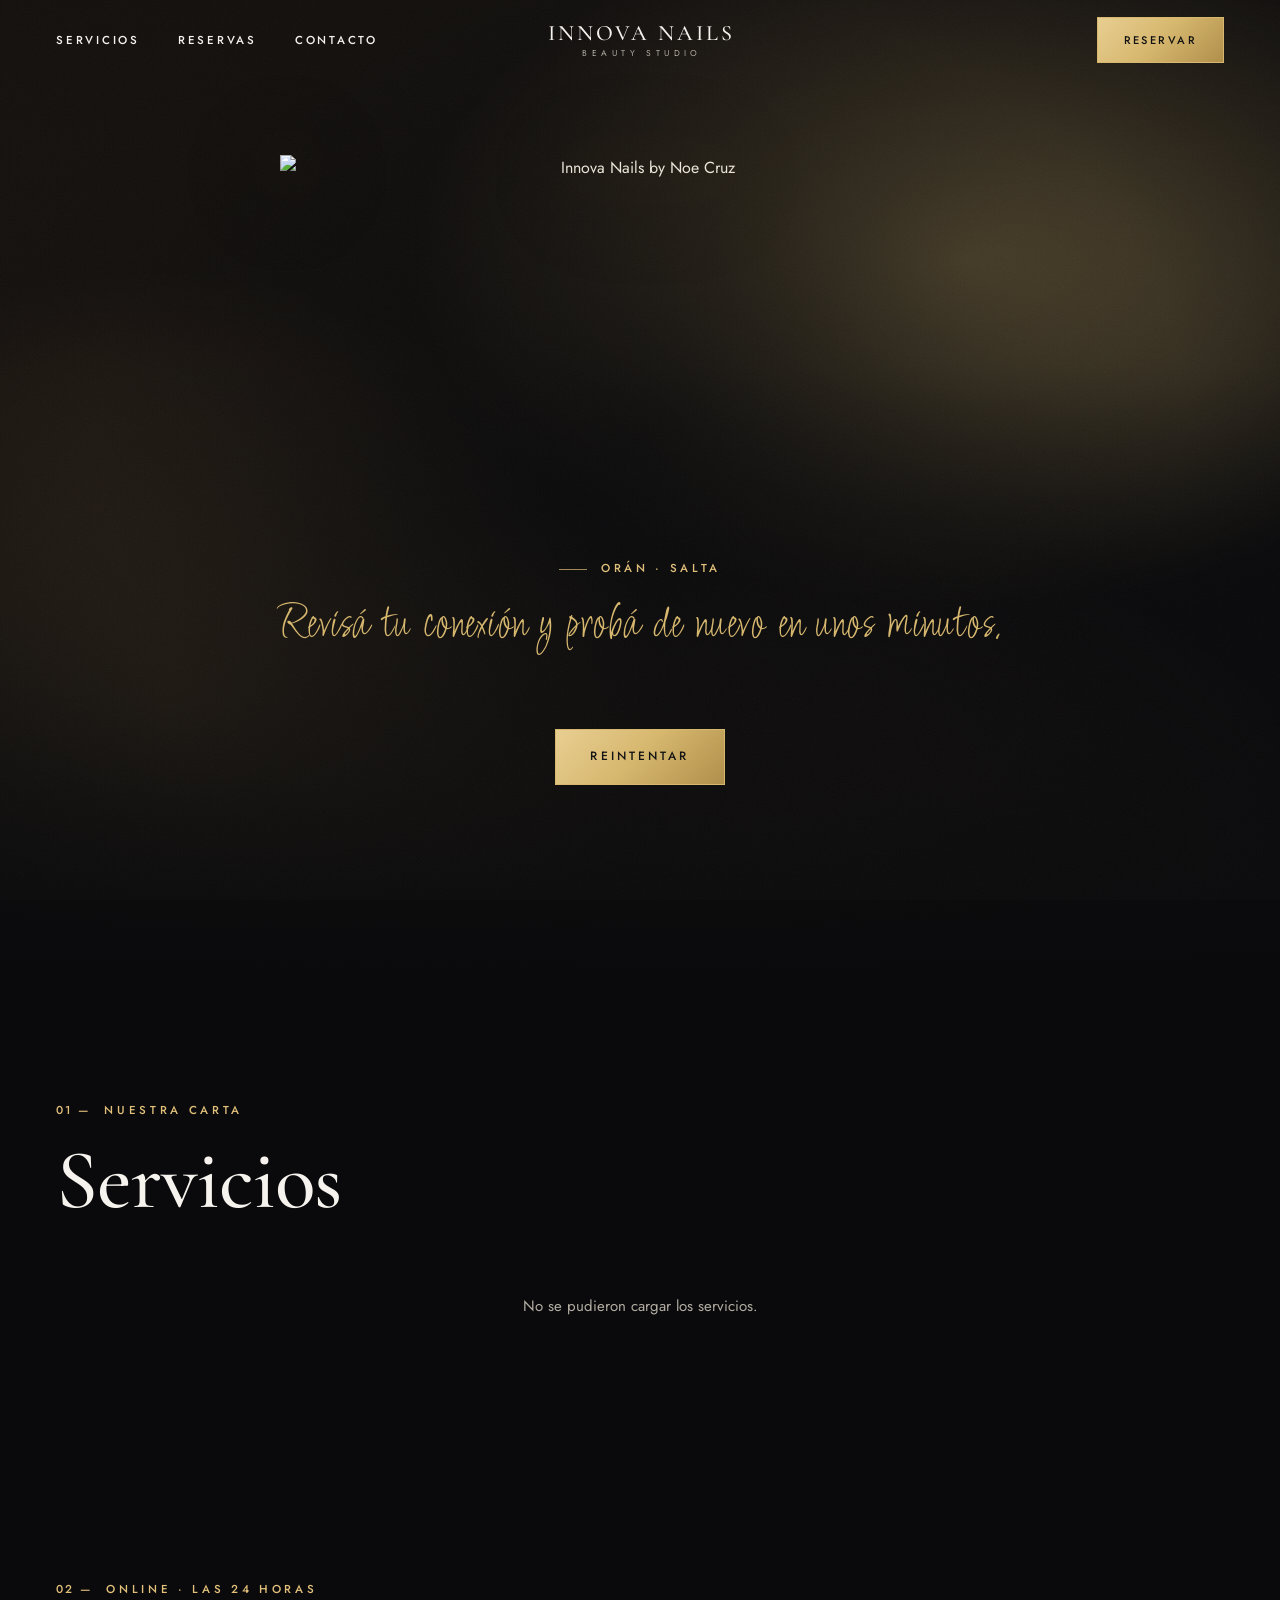
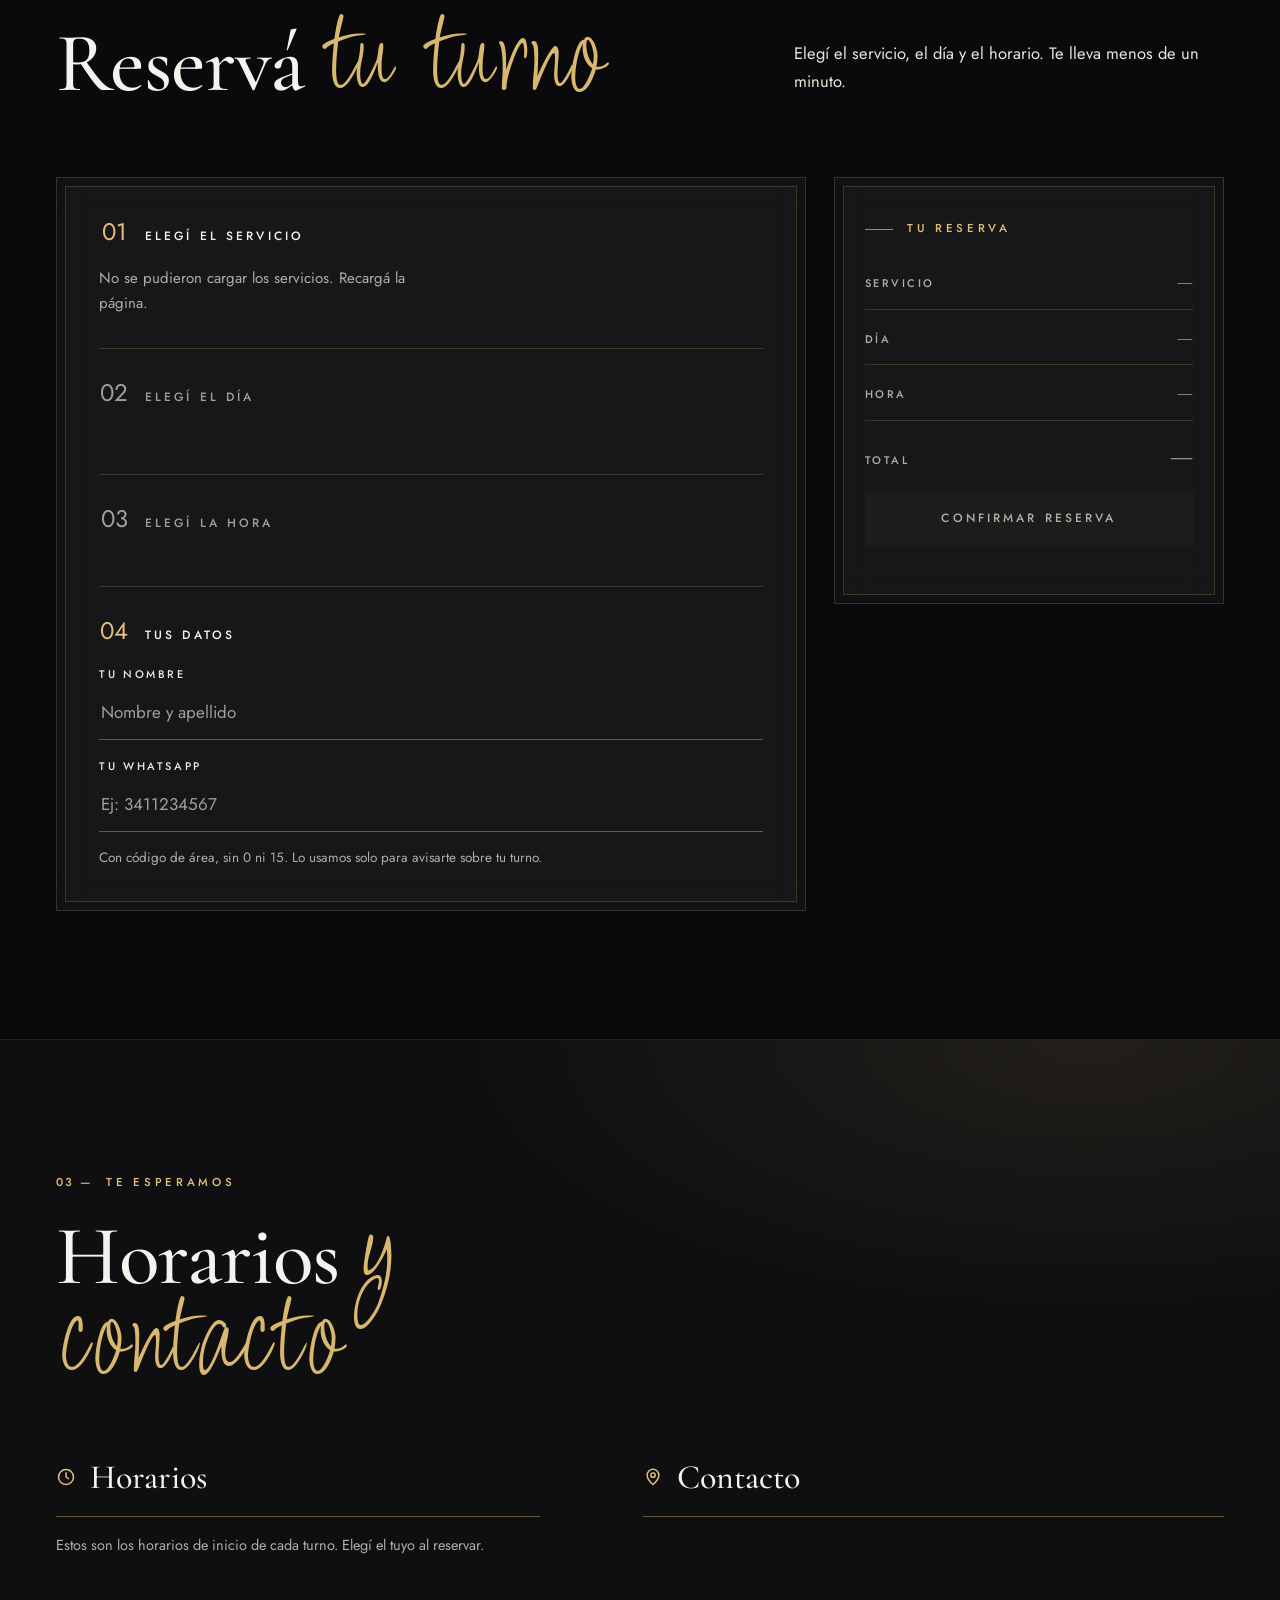
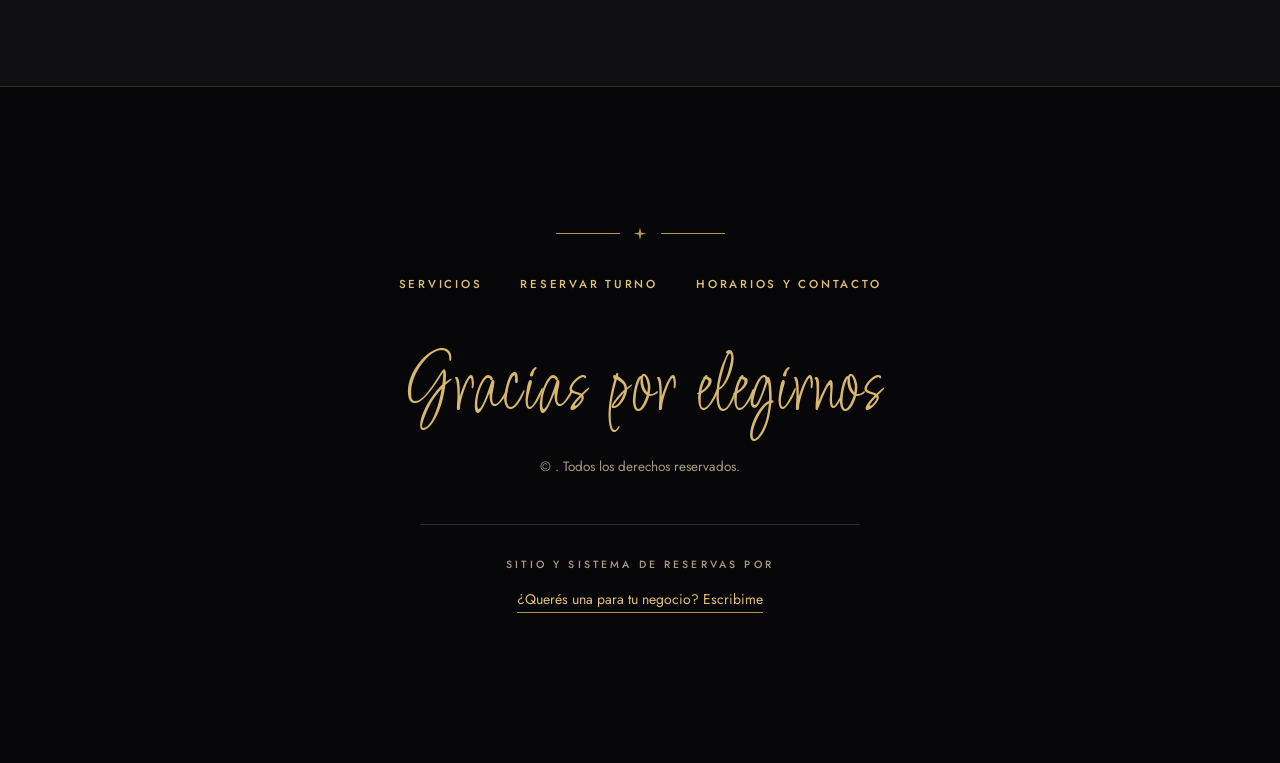
==== index.html @ cd013cbc "Sitio de Innova Nails" ====
<!DOCTYPE html>
<html lang="es">
<head>
  <meta charset="UTF-8">
  <meta name="viewport" content="width=device-width, initial-scale=1, viewport-fit=cover">
  <meta name="theme-color" content="#0a0a0c">
  <title>Innova Nails | Reservá tu turno online</title>
  <meta name="description" content="Reservá tu turno online en Innova Nails, Orán, Salta: esmaltado semipermanente, capping gel y soft gel. Elegí servicio, día y horario en segundos.">
  <link rel="canonical" href="https://innovanails.github.io/">

  <!-- Vista previa cuando se comparte el link (WhatsApp, Instagram, Facebook).
       Si algún día cambia la dirección de la página, cambiala también acá. -->
  <meta property="og:type" content="website">
  <meta property="og:locale" content="es_AR">
  <meta property="og:site_name" content="Innova Nails">
  <meta property="og:url" content="https://innovanails.github.io/">
  <meta property="og:title" content="Innova Nails | Reservá tu turno online">
  <meta property="og:description" content="Elegí el servicio, el día y el horario en segundos.">
  <meta property="og:image" content="https://innovanails.github.io/assets/images/brand/nena-og.jpg">
  <meta property="og:image:width" content="1200">
  <meta property="og:image:height" content="630">
  <meta property="og:image:alt" content="Innova Nails by NoeCruz">
  <meta name="twitter:card" content="summary_large_image">

  <link rel="icon" type="image/png" href="assets/images/brand/nena-icono.png">
  <link rel="apple-touch-icon" href="assets/images/brand/nena-icono.png">
  <!-- Para poder instalar la página como app en el celular (manifest.webmanifest + sw.js) -->
  <link rel="manifest" href="manifest.webmanifest">
  <meta name="mobile-web-app-capable" content="yes">
  <meta name="apple-mobile-web-app-capable" content="yes">
  <meta name="apple-mobile-web-app-title" content="Innova Nails">
  <meta name="apple-mobile-web-app-status-bar-style" content="default">
  <link rel="preconnect" href="https://fonts.googleapis.com">
  <link rel="preconnect" href="https://fonts.gstatic.com" crossorigin>
  <!-- Si cambiás de base de datos, cambiá también esta dirección (es la misma que SUPABASE_URL) -->
  <link rel="preconnect" href="https://kpmqesvijwgfthixetcx.supabase.co" crossorigin>
  <link href="https://fonts.googleapis.com/css2?family=Cormorant+Garamond:ital,wght@0,400;0,500;0,600;1,400;1,500&family=Jost:wght@400;500;600&family=Licorice&display=swap" rel="stylesheet">

  <style>
    /* ============ COLORES Y TIPOGRAFÍAS (cambiá acá para otro cliente) ============ */
    :root {
      --marfil: #0a0a0c;      /* fondo principal: beige arena */
      --lino: #111111;        /* bandas alternas: beige más profundo */
      --arena: #1c1c1c;       /* bloques, mapa y esqueletos de carga */
      --camel: #d8b86e;       /* detalles sobre fondo oscuro */
      --oro-fino: #b8944f;    /* líneas y adornos (no se usa para texto) */
      --bronce: #e2c07a;      /* texto de acento (pasa contraste AA) */
      --cafe: #ece6da;        /* texto de lectura */
      --suave: #b3ada3;       /* texto secundario */
      --apagado: #a39e96;     /* textos vacíos y marcadores de posición */
      --tinta: #f6f3ee;       /* negro cálido: títulos y botones */
      --papel: #121212;       /* tarjetas */
      --luz: rgba(216, 184, 110, .05);  /* halo de luz detrás de la foto de portada */
      --linea: rgba(216, 184, 110, .20);
      --linea-2: rgba(216, 184, 110, .42);
      --ok: #7fcf95;
      --rojo: #f08a7c;
      --naranja: #e8b25c;
      --display: 'Cormorant Garamond', 'Garamond', 'Times New Roman', Georgia, serif;
      --sans: 'Jost', 'Helvetica Neue', system-ui, -apple-system, 'Segoe UI', Roboto, Arial, sans-serif;
      --script: 'Licorice', 'Segoe Script', 'Brush Script MT', cursive;
      --nav: 64px;
      --lado: clamp(20px, 5vw, 56px);
      --suave-e: cubic-bezier(.2, .7, .2, 1);
    }
    @media (min-width: 960px) { :root { --nav: 80px; } }

    /* ============ BASE ============ */
    * { box-sizing: border-box; }
    [hidden] { display: none !important; }
    html { scroll-behavior: smooth; scroll-padding-top: calc(var(--nav) + 12px); -webkit-text-size-adjust: 100%; color-scheme: dark; }
    body {
      margin: 0; font-family: var(--sans); font-size: 16px; line-height: 1.65; font-weight: 400;
      background: var(--marfil); color: var(--cafe); -webkit-font-smoothing: antialiased; overflow-x: hidden;
      font-variant-numeric: lining-nums; counter-reset: sec;
    }
    body.sin-scroll { overflow: hidden; }
    /* Grano de papel, apenas visible */
    body::after {
      content: ""; position: fixed; inset: 0; pointer-events: none; z-index: 200; opacity: .035;
      background-image: url("data:image/svg+xml,%3Csvg xmlns='http://www.w3.org/2000/svg' width='180' height='180'%3E%3Cfilter id='n'%3E%3CfeTurbulence type='fractalNoise' baseFrequency='.85' numOctaves='3' stitchTiles='stitch'/%3E%3CfeColorMatrix type='saturate' values='0'/%3E%3C/filter%3E%3Crect width='100%25' height='100%25' filter='url(%23n)'/%3E%3C/svg%3E");
    }
    ::selection { background: var(--tinta); color: var(--marfil); }
    img { max-width: 100%; }
    h1, h2, h3 { margin: 0; font-family: var(--display); font-weight: 400; line-height: 1.1; color: var(--tinta); }
    a { color: inherit; }
    button { font-family: inherit; font-variant-numeric: inherit; }
    svg { flex-shrink: 0; }
    [data-icono] { display: inline-grid; place-items: center; }
    [data-icono] svg { display: block; }
    .wrap { width: 100%; max-width: 1280px; margin: 0 auto; padding: 0 var(--lado); }
    .angosto { max-width: 800px; }

    .saltar { position: absolute; left: -9999px; top: 12px; z-index: 300; background: var(--tinta); color: var(--marfil); padding: 12px 18px; font-weight: 500; text-decoration: none; letter-spacing: .08em; }
    .saltar:focus { left: 12px; }
    :focus-visible { outline: 2px solid var(--tinta); outline-offset: 3px; }

    .eyebrow {
      display: inline-flex; align-items: center; gap: 14px; font: 500 11.5px/1.2 var(--sans);
      letter-spacing: .32em; text-transform: uppercase; color: var(--bronce);
    }
    .eyebrow::before { content: ""; width: 28px; height: 1px; background: currentColor; opacity: .7; }
    /* Los títulos de sección se numeran solos (01, 02, 03...) según las secciones que se ven */
    .titulo-seccion .eyebrow::before {
      content: counter(sec, decimal-leading-zero) " —"; counter-increment: sec;
      width: auto; height: auto; background: none; opacity: 1; letter-spacing: .2em;
    }

    /* ============ BOTONES ============ */
    .btn {
      --alto: 56px;
      position: relative; display: inline-flex; align-items: center; justify-content: center; gap: 12px;
      min-height: var(--alto); padding: 0 34px; border: 1px solid var(--tinta); border-radius: 0;
      background: var(--tinta); color: var(--marfil);
      font: 500 12px/1.3 var(--sans); letter-spacing: .26em; text-transform: uppercase; text-decoration: none; cursor: pointer; text-align: center;
      transition: background .4s var(--suave-e), color .4s var(--suave-e), border-color .4s var(--suave-e);
      -webkit-tap-highlight-color: transparent;
    }
    .btn svg { width: 17px; height: 17px; }
    .btn:hover { background: transparent; color: var(--tinta); }
    .btn-borde { background: transparent; color: var(--tinta); border-color: var(--linea-2); }
    .btn-borde:hover { background: var(--tinta); color: var(--marfil); border-color: var(--tinta); }
    .btn-peligro { background: transparent; color: var(--rojo); border-color: rgba(143, 58, 48, .45); }
    .btn-peligro:hover { background: rgba(143, 58, 48, .08); color: var(--rojo); border-color: var(--rojo); }
    .btn-bloque { width: 100%; }
    .btn:disabled { background: var(--arena); color: var(--suave); border-color: var(--arena); cursor: not-allowed; }
    .link-oro {
      position: relative; background: none; border: 0; padding: 8px 0; cursor: pointer; color: var(--tinta);
      font: 500 11.5px var(--sans); letter-spacing: .22em; text-transform: uppercase;
      display: inline-flex; align-items: center; gap: 10px; text-decoration: none; transition: gap .35s var(--suave-e), color .3s;
    }
    .link-oro::after { content: ""; position: absolute; left: 0; right: 0; bottom: 3px; height: 1px; background: currentColor; opacity: .55; transition: opacity .3s; }
    .link-oro svg { width: 15px; height: 15px; }
    .link-oro:hover { gap: 15px; color: var(--bronce); }
    .link-oro:hover::after { opacity: 1; }

    .spinner { width: 17px; height: 17px; border-radius: 50%; border: 1.5px solid currentColor; border-right-color: transparent; animation: girar .8s linear infinite; display: inline-block; flex-shrink: 0; }
    @keyframes girar { to { transform: rotate(360deg); } }

    /* Esqueletos de carga */
    .esq { display: block; background: linear-gradient(90deg, var(--lino) 25%, var(--arena) 50%, var(--lino) 75%); background-size: 200% 100%; animation: brillo 1.6s linear infinite; }
    @keyframes brillo { to { background-position: -200% 0; } }
    .esq-titulo { height: .8em; width: 78%; max-width: 520px; }
    .esq-linea { height: 14px; width: 92%; max-width: 440px; margin: 0 auto 10px; }
    .esq-linea.corta { width: 60%; }
    .esq-fila { height: 74px; margin: 16px 0; }

    /* Aparición suave al bajar */
    .revelar { opacity: 0; transform: translateY(22px); transition: opacity 1.1s var(--suave-e), transform 1.1s var(--suave-e); }
    .revelar.visible { opacity: 1; transform: none; }

    /* Adorno: línea · estrella · línea (como en el cartel) */
    .orn { display: flex; align-items: center; gap: 14px; color: var(--oro-fino); }
    .orn i { display: block; height: 1px; width: 64px; background: currentColor; }
    .orn b, .est { display: block; background: currentColor; clip-path: polygon(50% 0, 59% 41%, 100% 50%, 59% 59%, 50% 100%, 41% 59%, 0 50%, 41% 41%); }
    .orn b { width: 13px; height: 13px; }

    /* ============ BARRA SUPERIOR ============ */
    .nav { position: fixed; top: 0; left: 0; right: 0; z-index: 50; background: transparent; border-bottom: 1px solid transparent; transition: border-color .4s, background .4s; }
    .nav.solida, body.sin-scroll .nav { background: rgba(234, 223, 204, .9); -webkit-backdrop-filter: blur(14px) saturate(120%); backdrop-filter: blur(14px) saturate(120%); }
    .nav.solida { border-bottom-color: var(--linea); }
    .nav-in { height: var(--nav); display: grid; grid-template-columns: 1fr auto 1fr; align-items: center; gap: 12px; padding-top: env(safe-area-inset-top); }
    .nav-izq { display: flex; align-items: center; min-width: 0; }
    .nav-der { display: flex; justify-content: flex-end; }
    .marca { display: grid; justify-items: center; gap: 5px; text-decoration: none; text-align: center; min-width: 0; color: var(--tinta); }
    .marca-nombre { font: 400 16px/1 var(--display); letter-spacing: .14em; text-transform: uppercase; white-space: nowrap; padding-left: .14em; }
    .marca-sub { font: 400 7.5px/1 var(--sans); letter-spacing: .52em; text-transform: uppercase; padding-left: .52em; color: var(--suave); white-space: nowrap; }
    .nav-links { display: none; gap: 38px; }
    .nav-links a {
      position: relative; padding: 10px 0; text-decoration: none; color: var(--tinta);
      font: 500 11.5px var(--sans); letter-spacing: .24em; text-transform: uppercase;
    }
    .nav-links a::after { content: ""; position: absolute; left: 0; right: 0; bottom: 4px; height: 1px; background: currentColor; transform: scaleX(0); transform-origin: left; transition: transform .45s var(--suave-e); }
    .nav-links a:hover::after { transform: scaleX(1); }
    .nav .btn { --alto: 40px; padding: 0 18px; font-size: 10.5px; letter-spacing: .22em; }
    .menu-btn { display: inline-flex; align-items: center; gap: 12px; background: none; border: 0; padding: 12px 0; cursor: pointer; color: var(--tinta); font: 500 11px var(--sans); letter-spacing: .24em; text-transform: uppercase; -webkit-tap-highlight-color: transparent; }
    .menu-ico { display: grid; gap: 6px; width: 22px; }
    .menu-ico i { display: block; height: 1px; background: currentColor; transition: transform .4s var(--suave-e); }
    .menu-btn[aria-expanded="true"] .menu-ico i:first-child { transform: translateY(3.5px) rotate(45deg); }
    .menu-btn[aria-expanded="true"] .menu-ico i:last-child { transform: translateY(-3.5px) rotate(-45deg); }
    @media (min-width: 960px) {
      .marca-nombre { font-size: 22px; }
      .marca-sub { font-size: 8.5px; }
      .nav .btn { --alto: 46px; padding: 0 26px; font-size: 11px; }
    }
    /* Los 4 enlaces solo entran al lado del logo desde 1200 px; antes se muestra el botón "Menú" */
    @media (min-width: 1200px) {
      .nav-links { display: flex; }
      .menu-btn { display: none; }
    }
    @media (max-width: 400px) {
      .menu-txt { display: none; }
      .marca-nombre { font-size: 15px; letter-spacing: .12em; }
      .nav .btn { padding: 0 14px; }
    }

    /* Menú a pantalla completa (celular) */
    .menu-movil {
      position: fixed; top: var(--nav); left: 0; right: 0; bottom: 0; z-index: 49; background: var(--marfil);
      padding: 20px var(--lado) 36px; display: flex; flex-direction: column; justify-content: space-between; overflow: auto;
      animation: aparecer .35s ease; border-top: 1px solid var(--linea);
    }
    .menu-movil nav { display: grid; }
    .menu-movil nav a { font: 400 clamp(34px, 10vw, 46px)/1 var(--display); padding: 24px 0; border-bottom: 1px solid var(--linea); text-decoration: none; color: var(--tinta); }
    .menu-pie { display: grid; gap: 10px; margin-top: 32px; }
    .menu-pie .btn { width: 100%; }
    .menu-dir { text-align: center; font: 500 11px var(--sans); letter-spacing: .22em; text-transform: uppercase; color: var(--suave); }

    /* ============ PORTADA ============ */
    .hero { position: relative; padding: calc(var(--nav) + 40px) 0 clamp(56px, 8vw, 96px); overflow: hidden; }
    /* Luz suave de estudio detrás del cartel: como si la pared estuviera iluminada */
    .hero::before { content: ""; position: absolute; inset: 0; pointer-events: none; z-index: 0;
      background: radial-gradient(ellipse 58% 70% at 72% 48%, var(--luz), rgba(255, 249, 235, 0) 72%); }
    @media (max-width: 959px) { .hero::before { background: radial-gradient(ellipse 90% 40% at 50% 58%, var(--luz), rgba(255, 249, 235, 0) 75%); } }
    .hero-grid { position: relative; z-index: 1; display: grid; grid-template-columns: minmax(0, 1fr); justify-items: center; }
    .hero-cab, .hero-cola { display: flex; flex-direction: column; align-items: center; text-align: center; width: 100%; }
    .hero .eyebrow { margin-bottom: 4px; }
    .hero h1 {
      font: 400 clamp(52px, 15.5vw, 92px)/.98 var(--display); text-transform: uppercase; letter-spacing: .02em;
      margin: 24px 0 0; text-wrap: balance;
    }
    .hero-sub { font: 400 12px/1 var(--sans); letter-spacing: .62em; text-transform: uppercase; margin-top: 22px; padding-left: .62em; color: var(--cafe); }
    .hero .orn { margin: 26px 0 0; }
    .hero-frase { font: italic 400 clamp(19px, 5vw, 24px)/1.5 var(--display); color: var(--cafe); max-width: 29em; margin: 0 0 30px; text-wrap: pretty; }
    .hero-frase .esq { margin-left: auto; margin-right: auto; }
    .estado {
      display: block; margin: 0 0 30px; text-wrap: balance;
      font: 500 11.5px/1.7 var(--sans); letter-spacing: .18em; text-transform: uppercase; color: var(--cafe);
    }
    .estado .punto { display: inline-block; vertical-align: .1em; width: 7px; height: 7px; margin-right: 12px; border-radius: 50%; background: var(--ok); animation: latido 2.4s infinite; }
    .estado.cerrado .punto { background: var(--rojo); animation: none; }
    @keyframes latido { 0% { box-shadow: 0 0 0 0 rgba(47, 93, 61, .5); } 70% { box-shadow: 0 0 0 9px rgba(47, 93, 61, 0); } 100% { box-shadow: 0 0 0 0 rgba(47, 93, 61, 0); } }
    .hero-ctas { display: flex; flex-wrap: wrap; justify-content: center; gap: 14px; }
    /* Mientras se calcula "Abierto ahora" y el próximo turno, el lugar queda reservado (así la portada no se mueve al aparecer) */
    .espera { visibility: hidden; }
    .estado:not(.espera), .proximo:not(.espera) { animation: subirSuave .8s var(--suave-e) 0s both; }
    .proximo {
      margin-top: 26px; display: inline-flex; align-items: center; gap: 16px; padding: 12px 20px 12px 14px;
      background: transparent; border: 1px solid var(--linea-2); color: var(--tinta); cursor: pointer; text-align: left; font: inherit;
      transition: background .4s var(--suave-e), border-color .4s var(--suave-e);
    }
    .proximo:hover { background: var(--papel); border-color: var(--tinta); }
    .proximo .p-ico { width: 40px; height: 40px; display: grid; place-items: center; border: 1px solid var(--linea-2); color: var(--bronce); }
    .proximo .p-ico svg { width: 18px; height: 18px; }
    .proximo small { display: block; font: 500 10.5px/1.3 var(--sans); letter-spacing: .22em; text-transform: uppercase; color: var(--suave); }
    .proximo strong { display: block; font: 400 19px/1.3 var(--display); color: var(--tinta); }
    .proximo .p-flecha { margin-left: auto; padding-left: 10px; color: var(--tinta); transition: transform .4s var(--suave-e); }
    .proximo:hover .p-flecha { transform: translateX(4px); }
    .proximo .p-flecha svg { width: 16px; height: 16px; display: block; }

    /* Foto de portada: marco fino desplazado (el pie de foto queda afuera del marco) */
    .hero-foto { margin: 44px 0 52px; width: min(100%, 560px); justify-self: center; }
    .marco-caja { position: relative; isolation: isolate; }
    .marco-caja::before { content: ""; position: absolute; inset: 14px -14px -14px 14px; border: 1px solid var(--oro-fino); z-index: -1; opacity: .85; }
    .hero-foto .marco { position: relative; aspect-ratio: 1 / 1; overflow: hidden; background: var(--arena); animation: cortina 1.5s cubic-bezier(.76, 0, .24, 1) .1s both; }
    .hero-foto img { width: 100%; height: 100%; object-fit: cover; object-position: 50% 50%; display: block; animation: asentar 2.4s var(--suave-e) .1s both; }
    .hero-foto .marco::after { content: ""; position: absolute; inset: 14px; border: 1px solid rgba(255, 255, 255, .42); pointer-events: none; }
    .hero-foto figcaption { margin-top: 36px; display: flex; justify-content: space-between; gap: 16px; font: 500 10.5px/1.5 var(--sans); letter-spacing: .24em; text-transform: uppercase; color: var(--suave); }
    @keyframes cortina { from { clip-path: inset(0 0 100% 0); } to { clip-path: inset(0 0 0 0); } }
    @keyframes asentar { from { transform: scale(1.14); } to { transform: scale(1); } }

    /* Entrada animada del texto de la portada (el texto ya viene en la página; lo que aparece después con los datos, entra igual al mostrarse) */
    .hero-cab > *, .hero-cola > * { animation: subirSuave 1.1s var(--suave-e) both; }
    .hero-cab > :nth-child(2) { animation-delay: .08s; }
    .hero-cab > :nth-child(3) { animation-delay: .16s; }
    .hero-cab > :nth-child(4) { animation-delay: .24s; }
    .hero-cola > :nth-child(1) { animation-delay: .3s; }
    .hero-cola > :nth-child(2) { animation-delay: .38s; }
    .hero-cola > :nth-child(3) { animation-delay: .46s; }
    .hero-cola > :nth-child(4) { animation-delay: .54s; }
    @keyframes subirSuave { from { opacity: 0; transform: translateY(20px); } to { opacity: 1; transform: none; } }

    @media (max-width: 559px) {
      .hero-ctas { width: 100%; }
      .hero-ctas .btn { flex: 1 1 100%; }
      .proximo { width: 100%; }
      .marco-caja::before { inset: 10px -8px -10px 10px; }
      .hero-foto { margin: 40px 0 46px; }
      .hero-foto figcaption { flex-direction: column; align-items: center; gap: 6px; text-align: center; letter-spacing: .2em; }
      .estado { letter-spacing: .14em; font-size: 11px; max-width: 28em; }
    }
    @media (min-width: 960px) {
      .hero { padding-top: calc(var(--nav) + 56px); padding-bottom: 96px; }
      .hero-grid {
        grid-template-columns: minmax(0, 1fr) minmax(0, 1fr);
        grid-template-areas: "cab foto" "cola foto";
        column-gap: clamp(56px, 7vw, 120px); justify-items: stretch; align-content: center;
        min-height: min(740px, calc(100svh - var(--nav) - 150px));
      }
      .hero-cab { grid-area: cab; align-items: flex-start; text-align: left; align-self: end; }
      .hero-cola { grid-area: cola; align-items: flex-start; text-align: left; align-self: start; padding-top: 34px; }
      .hero-foto { grid-area: foto; width: 100%; max-width: 600px; justify-self: end; align-self: center; margin: 0; }
      .hero h1 { font-size: clamp(62px, 8.4vw, 124px); }
      .hero-sub { padding-left: 0; }
      .hero-frase { font-size: 24px; }
      .hero-frase .esq { margin-left: 0; margin-right: 0; }
      .estado { text-align: left; }
      .hero-ctas { justify-content: flex-start; }
    }

    /* ============ CINTA CON LOS SERVICIOS ============ */
    .cinta { overflow: hidden; white-space: nowrap; background: var(--tinta); color: var(--lino); }
    .cinta-pista { display: flex; width: max-content; animation: cinta 80s linear infinite; will-change: transform; }
    .cinta:hover .cinta-pista { animation-play-state: paused; }
    .cinta-grupo { display: flex; flex-shrink: 0; }
    .cinta-item { display: inline-flex; align-items: center; gap: clamp(26px, 4vw, 52px); padding: 24px clamp(26px, 4vw, 52px) 24px 0; font: italic 400 clamp(22px, 2.6vw, 32px)/1 var(--display); color: var(--lino); }
    .cinta .est { width: 11px; height: 11px; color: var(--camel); }
    @keyframes cinta { to { transform: translateX(-50%); } }

    /* ============ SECCIONES ============ */
    .seccion { padding: clamp(76px, 10vw, 150px) 0; }
    .seccion-turno { padding: clamp(40px, 6vw, 64px) 0 0; }
    .banda { background: var(--lino); border-top: 1px solid var(--linea); }
    .titulo-seccion { display: grid; gap: 20px; margin: 0 0 clamp(40px, 5.5vw, 72px); }
    .titulo-seccion h2 { font: 400 clamp(42px, 6.4vw, 80px)/1.02 var(--display); letter-spacing: -.012em; margin-top: 16px; text-wrap: balance; }
    .titulo-seccion h2 em { font-style: italic; letter-spacing: -.02em; color: var(--bronce); }
    .titulo-seccion p { margin: 0; color: var(--cafe); max-width: 430px; font-size: 16.5px; line-height: 1.75; }
    @media (min-width: 900px) {
      .titulo-seccion { grid-template-columns: minmax(0, 1.15fr) minmax(0, .85fr); align-items: end; gap: 56px; }
      .titulo-seccion p { justify-self: end; padding-bottom: 10px; }
    }

    .tarjeta { background: var(--papel); border: 1px solid var(--linea); }
    /* Segundo filete interior, como el marco de una papelería fina */
    .pasos { box-shadow: inset 0 0 0 8px var(--papel), inset 0 0 0 9px var(--linea); }
    .resumen { box-shadow: inset 0 0 0 8px var(--lino), inset 0 0 0 9px var(--linea); }
    .exito, .ticket, .modal-caja { box-shadow: inset 0 0 0 8px var(--papel), inset 0 0 0 9px var(--linea); }
    .aviso { color: var(--suave); font-size: 15px; margin: 0; }
    .centro { text-align: center; }

    /* ============ SERVICIOS (tarjetas con foto) ============ */
    .srv-grid { display: grid; grid-template-columns: minmax(0, 1fr); border-top: 1px solid var(--linea-2); }
    .srv-grid > .esq-fila { margin: 16px 0; }
    .srv-card { display: grid; grid-template-columns: 104px minmax(0, 1fr); column-gap: 18px; row-gap: 16px; padding: 22px 0 24px; border-bottom: 1px solid var(--linea); align-items: start; }
    .srv-foto { position: relative; display: block; width: 100%; aspect-ratio: 4 / 5; padding: 0; margin: 0; border: 0; overflow: hidden; background: var(--arena); cursor: zoom-in; -webkit-tap-highlight-color: transparent; }
    .srv-foto img { width: 100%; height: 100%; object-fit: cover; display: block; transition: transform 1.4s var(--suave-e); }
    .srv-foto::after { content: ""; position: absolute; inset: 7px; border: 1px solid rgba(255, 255, 255, .42); pointer-events: none; }
    .srv-card:hover .srv-foto img { transform: scale(1.04); }
    .srv-foto.vacia { cursor: default; display: grid; place-items: center; }
    .srv-foto.vacia::before { content: ""; width: 26px; height: 26px; background: var(--oro-fino); clip-path: polygon(50% 0, 62% 38%, 100% 50%, 62% 62%, 50% 100%, 38% 62%, 0 50%, 38% 38%); }
    .srv-ilus { position: absolute; left: 7px; bottom: 7px; z-index: 1; max-width: calc(100% - 14px); padding: 3px 7px; background: rgba(0, 0, 0, .72); color: var(--papel); font: 500 9.5px/1.3 var(--sans); letter-spacing: .12em; text-transform: uppercase; white-space: nowrap; }
    .srv-ilus .largo { display: none; }
    @media (min-width: 640px) { .srv-ilus { left: 10px; bottom: 10px; padding: 4px 9px; } .srv-ilus .largo { display: inline; } }
    .srv-info { display: flex; flex-direction: column; gap: 8px; min-width: 0; }
    .srv-cab { display: flex; align-items: baseline; gap: 12px; }
    .srv-num { font: 400 15px/1 var(--display); color: var(--bronce); font-variant-numeric: lining-nums; }
    .srv-info h3 { font: 400 clamp(23px, 2.6vw, 30px)/1.15 var(--display); min-width: 0; overflow-wrap: anywhere; }
    .srv-desc { margin: 0; color: var(--cafe); font-size: 15.5px; line-height: 1.6; }
    .srv-meta { display: flex; justify-content: space-between; align-items: baseline; gap: 12px; margin-top: 4px; padding-top: 12px; border-top: 1px solid var(--linea); }
    .srv-meta .precio { font: 400 clamp(22px, 2.3vw, 27px)/1 var(--display); color: var(--tinta); white-space: nowrap; font-variant-numeric: lining-nums; }
    .srv-reservar { --alto: 46px; grid-column: 1 / -1; width: 100%; font-size: 11px; }
    @media (min-width: 640px) {
      .srv-grid { display: flex; flex-wrap: wrap; justify-content: center; gap: clamp(36px, 4.4vw, 56px) clamp(24px, 3vw, 44px); border-top: 0; }
      .srv-grid > .esq-fila { flex: 1 1 100%; margin: 0; height: 120px; }
      .srv-card { display: flex; flex-direction: column; align-items: stretch; gap: 22px; padding: 0; border: 0; flex: 0 1 calc((100% - clamp(24px, 3vw, 44px)) / 2); }
      .srv-foto::after { inset: 10px; }
      .srv-info { flex: 1; }
      .srv-meta { margin-top: auto; }   /* el precio queda siempre abajo, alineado entre tarjetas aunque el texto ocupe más o menos líneas */
      .srv-desc { margin-bottom: 4px; }
    }
    @media (min-width: 1000px) {
      .srv-card { flex-basis: calc((100% - 2 * clamp(24px, 3vw, 44px)) / 3); }
    }
    .duracion { display: inline-flex; align-items: center; gap: 8px; color: var(--suave); font: 500 11.5px var(--sans); letter-spacing: .2em; text-transform: uppercase; }
    .duracion svg { width: 14px; height: 14px; color: var(--bronce); }

    /* ============ GALERÍA (cinta continua) ============ */
    :root { --gal-alto: clamp(250px, 30vw, 420px); --gal-gap: clamp(14px, 1.8vw, 26px); }
    .gal-carril { overflow-x: auto; overflow-y: hidden; padding: 8px 0; scrollbar-width: none; overscroll-behavior-x: contain; scroll-behavior: auto; cursor: grab; -webkit-overflow-scrolling: touch; }
    .gal-carril::-webkit-scrollbar { display: none; }
    .gal-carril.arrastrando { cursor: grabbing; }
    .gal-carril.arrastrando .g-item { cursor: grabbing; }
    .gal-carril.quieta { cursor: default; }
    .gal-carril.quieta .gal-pista { margin: 0 auto; }
    .gal-pista { display: flex; gap: var(--gal-gap); width: max-content; padding: 0 var(--lado); }
    .g-item { position: relative; flex: 0 0 auto; width: calc(var(--gal-alto) * .8); height: var(--gal-alto); display: block; padding: 0; margin: 0; border: 0; overflow: hidden; background: var(--arena); cursor: zoom-in; -webkit-tap-highlight-color: transparent; }
    .g-item img { width: 100%; height: 100%; object-fit: cover; display: block; transition: transform 1.6s var(--suave-e); -webkit-user-drag: none; user-select: none; pointer-events: none; }
    .g-item::after { content: ""; position: absolute; inset: 10px; border: 1px solid rgba(255, 255, 255, 0); transition: border-color .6s; pointer-events: none; }
    .g-item:hover img { transform: scale(1.04); }
    .g-item:hover::after, .g-item:focus-visible::after { border-color: rgba(255, 255, 255, .85); }
    .g-item:focus-visible { outline: 3px solid var(--tinta); outline-offset: 3px; }
    .gal-controles { display: flex; align-items: center; justify-content: space-between; gap: 16px; padding-top: 26px; }
    .gal-flechas { display: flex; gap: 10px; }
    .gal-btn { width: 48px; height: 48px; display: inline-grid; place-items: center; padding: 0; border: 1px solid var(--linea-2); border-radius: 0; background: transparent; color: var(--tinta); cursor: pointer; transition: background .35s var(--suave-e), color .35s var(--suave-e), border-color .35s var(--suave-e); -webkit-tap-highlight-color: transparent; }
    .gal-btn:hover { background: var(--tinta); color: var(--marfil); border-color: var(--tinta); }
    .gal-btn svg { width: 20px; height: 20px; }
    .gal-pausa { --alto: 48px; padding: 0 22px; font-size: 11px; letter-spacing: .2em; gap: 10px; }

    /* ============ RESERVAS ============ */
    .reserva-grid { display: grid; grid-template-columns: minmax(0, 1fr); gap: 20px; align-items: start; }
    @media (min-width: 980px) {
      .reserva-grid { grid-template-columns: minmax(0, 1fr) 390px; gap: 28px; }
      .resumen { position: sticky; top: calc(var(--nav) + 24px); }
    }
    .pasos { padding: 6px 22px; }
    @media (min-width: 600px) { .pasos { padding: 10px 42px; } }
    .paso { padding: 32px 0; scroll-margin-top: calc(var(--nav) + 20px); }
    .paso + .paso { border-top: 1px solid var(--linea); }
    .paso-cab { display: flex; align-items: baseline; gap: 16px; margin-bottom: 22px; }
    .paso-cab h3 { font: 500 12px/1.3 var(--sans); letter-spacing: .26em; text-transform: uppercase; color: var(--tinta); }
    .num { display: inline-grid; place-items: center; min-width: 30px; font: 400 24px/1 var(--display); color: var(--bronce); }
    .num svg { width: 20px; height: 20px; display: none; }
    .paso.hecho .num span { display: none; }
    .paso.hecho .num { align-self: center; }
    .paso.hecho .num svg { display: block; }
    .paso-valor { margin-left: auto; font: italic 400 17px/1.3 var(--display); color: var(--cafe); text-align: right; overflow: hidden; text-overflow: ellipsis; white-space: nowrap; max-width: 46%; }
    .paso.bloqueado .paso-cab h3, .paso.bloqueado .num { color: var(--apagado); }

    .opciones { display: grid; gap: 12px; grid-template-columns: minmax(0, 1fr); }
    @media (min-width: 600px) { .opciones { grid-template-columns: repeat(2, minmax(0, 1fr)); } }
    .opcion, .dia, .hora {
      -webkit-tap-highlight-color: transparent; cursor: pointer; color: var(--tinta); background: transparent; border-radius: 0;
      border: 1px solid var(--linea-2); transition: border-color .3s, background .35s var(--suave-e), color .35s var(--suave-e);
    }
    .opcion:hover, .dia:hover:not(:disabled), .hora:hover { border-color: var(--tinta); }
    .opcion { display: flex; justify-content: space-between; align-items: center; gap: 14px; padding: 17px 18px; text-align: left; font: 400 15px var(--sans); }
    .opcion[aria-pressed="true"], .opcion[aria-checked="true"] { border-color: var(--tinta); background: var(--marfil); box-shadow: inset 0 0 0 1px var(--tinta); }
    .op-izq { min-width: 0; }
    .op-nombre { display: block; font: 400 20px/1.2 var(--display); }
    .op-det { display: block; color: var(--suave); font: 500 11px/1.5 var(--sans); letter-spacing: .18em; text-transform: uppercase; margin-top: 5px; }
    .op-precio { font: 400 20px var(--display); white-space: nowrap; font-variant-numeric: lining-nums; }

    /* Cómo pagar: Mercado Pago o en el local */
    .opciones.opciones-pago { grid-template-columns: minmax(0, 1fr); }
    .remocion-box { margin-top: 10px; }
    .opcion-extra { width: 100%; border-style: dashed; }
    .opcion-extra[aria-checked="true"] { border-style: solid; }
    .opcion-extra .op-nombre::before { content: "☐"; margin-right: 10px; color: var(--camel); }
    .opcion-extra[aria-checked="true"] .op-nombre::before { content: "☑"; }
    .diseno-box { margin: 20px 0 6px; padding: 18px; border: 1px solid var(--linea-2); background: rgba(216, 184, 110, .06); text-align: left; }
    .diseno-box h4 { margin: 0 0 6px; font: 500 17px/1.3 var(--display); color: var(--camel); letter-spacing: .02em; }
    .diseno-box p { margin: 0 0 10px; font-size: 14.5px; line-height: 1.55; color: var(--suave); }
    .diseno-box .diseno-rem { display: flex; gap: 8px; align-items: flex-start; color: var(--tinta); }
    .diseno-box .diseno-rem svg { width: 16px; height: 16px; flex: none; margin-top: 3px; color: var(--camel); }
    .opcion-pago { gap: 14px; }
    .opcion-pago .op-ico { width: 42px; height: 42px; flex: none; display: grid; place-items: center; border: 1px solid var(--linea-2); color: var(--bronce); }
    .opcion-pago .op-ico svg { width: 20px; height: 20px; }
    .opcion-pago .op-izq { flex: 1; }
    .opcion-pago .op-nombre { font: 500 15px/1.3 var(--sans); }
    .opcion-pago .op-det { font: 400 13.5px/1.5 var(--sans); letter-spacing: 0; text-transform: none; }
    .opcion-pago .op-precio:empty { display: none; }
    @media (max-width: 380px) { .opcion-pago .op-ico { display: none; } }

    .dias-wrap { position: relative; }
    .dias { display: flex; gap: 10px; overflow-x: auto; padding: 3px 0 12px; scroll-snap-type: x proximity; scrollbar-width: thin; scrollbar-color: var(--camel) transparent; -webkit-overflow-scrolling: touch; }
    .dias::-webkit-scrollbar { height: 5px; }
    .dias::-webkit-scrollbar-thumb { background: var(--camel); }
    .dia { flex: 0 0 auto; width: 70px; padding: 14px 0 12px; display: flex; flex-direction: column; align-items: center; gap: 2px; scroll-snap-align: start; font-family: var(--sans); }
    .d-sem { font: 500 10.5px var(--sans); letter-spacing: .2em; text-transform: uppercase; color: var(--suave); }
    .d-num { font: 400 28px/1.2 var(--display); font-variant-numeric: lining-nums; }
    .d-mes { font: 500 10.5px var(--sans); letter-spacing: .08em; color: var(--suave); }
    .dia[aria-pressed="true"] { background: var(--tinta); border-color: var(--tinta); color: var(--marfil); }
    .dia[aria-pressed="true"] .d-sem, .dia[aria-pressed="true"] .d-mes { color: var(--camel); }
    .dia:disabled { cursor: not-allowed; border-style: dashed; border-color: var(--linea); }
    .dia:disabled .d-num, .dia:disabled .d-sem, .dia:disabled .d-mes { color: #8d7f6c; }
    .dias-wrap::before, .dias-wrap::after { content: ""; position: absolute; top: 0; bottom: 12px; width: 36px; pointer-events: none; opacity: 0; transition: opacity .25s; z-index: 1; }
    .dias-wrap::before { left: 0; background: linear-gradient(90deg, var(--papel), rgba(246, 240, 228, 0)); }
    .dias-wrap::after { right: 0; background: linear-gradient(270deg, var(--papel), rgba(246, 240, 228, 0)); }
    .dias-wrap.puede-izq::before, .dias-wrap.puede-der::after { opacity: 1; }
    .dias-flecha {
      display: none; position: absolute; top: 50%; transform: translateY(-62%); width: 40px; height: 40px;
      border: 1px solid var(--linea-2); background: var(--papel); color: var(--tinta); cursor: pointer; place-items: center; z-index: 2;
      transition: background .3s, color .3s;
    }
    .dias-flecha svg { width: 18px; height: 18px; }
    .dias-flecha:hover { background: var(--tinta); color: var(--marfil); }
    .dias-flecha.izq { left: -14px; }
    .dias-flecha.der { right: -14px; }
    @media (hover: hover) and (min-width: 760px) {
      .dias-wrap.puede-izq .dias-flecha.izq, .dias-wrap.puede-der .dias-flecha.der { display: grid; }
    }
    @media (max-width: 420px) { .dia { width: 62px; } }

    .franja-titulo { display: flex; align-items: center; gap: 14px; margin: 20px 0 12px; font: 500 11px var(--sans); letter-spacing: .28em; text-transform: uppercase; color: var(--bronce); }
    .franja-titulo:first-child { margin-top: 0; }
    .franja-titulo::after { content: ""; flex: 1; height: 1px; background: var(--linea); }
    .horas { display: grid; grid-template-columns: repeat(auto-fill, minmax(84px, 1fr)); gap: 10px; }
    .hora { padding: 14px 0; font: 500 15px var(--sans); letter-spacing: .04em; font-variant-numeric: tabular-nums; }
    .hora[aria-pressed="true"] { background: var(--tinta); border-color: var(--tinta); color: var(--marfil); }

    .campo { display: block; margin-bottom: 18px; }
    .campo > span { display: block; font: 500 11px var(--sans); letter-spacing: .24em; text-transform: uppercase; color: var(--cafe); margin-bottom: 4px; }
    .input {
      width: 100%; height: 54px; padding: 0 2px; border: 0; border-bottom: 1px solid var(--linea-2); border-radius: 0; background: transparent;
      color: var(--tinta); font: 400 17px var(--sans); transition: border-color .3s, box-shadow .3s; -webkit-appearance: none; appearance: none;
    }
    .input::placeholder { color: var(--apagado); }
    .input:focus { outline: none; border-bottom-color: var(--tinta); box-shadow: 0 1px 0 0 var(--tinta); }
    .ayuda { font-size: 13.5px; color: var(--suave); margin: -2px 0 0; line-height: 1.55; }
    .ayuda.mal { color: var(--rojo); }
    .trampa { position: absolute; left: -9999px; width: 1px; height: 1px; opacity: 0; }

    .resumen { padding: 34px 30px 30px; background: var(--lino); }
    .res-lista { margin: 16px 0 0; }
    .res-fila { display: flex; justify-content: space-between; align-items: baseline; gap: 14px; padding: 15px 0; border-bottom: 1px solid var(--linea); font-size: 15px; }
    .res-fila dt { color: var(--suave); flex-shrink: 0; font: 500 11px var(--sans); letter-spacing: .22em; text-transform: uppercase; }
    .res-fila dd { margin: 0; text-align: right; font: 400 19px/1.3 var(--display); color: var(--tinta); min-width: 0; overflow-wrap: anywhere; }
    .res-fila dd.vacio { color: var(--apagado); }
    .res-total { display: flex; justify-content: space-between; align-items: baseline; padding: 20px 0 22px; }
    .res-total span { font: 500 11px var(--sans); letter-spacing: .22em; text-transform: uppercase; color: var(--suave); }
    .res-total strong { font: 400 40px/1 var(--display); color: var(--tinta); font-variant-numeric: lining-nums; }
    .res-total strong.vacio { color: var(--apagado); font-size: 28px; }
    .info-pago { display: flex; gap: 12px; padding: 14px 16px; background: var(--papel); border: 1px solid var(--linea-2); font-size: 14px; color: var(--cafe); margin: 0 0 18px; line-height: 1.6; }
    .info-pago svg { width: 18px; height: 18px; color: var(--bronce); margin-top: 2px; }
    .falta { text-align: center; font-size: 13.5px; color: var(--suave); margin: 12px 0 0; min-height: 1em; }
    .politica { font-size: 13.5px; color: var(--suave); text-align: center; margin: 18px 0 0; line-height: 1.65; }
    .mensaje { margin-top: 16px; padding: 14px 16px; font-size: 14.5px; display: flex; gap: 12px; align-items: flex-start; line-height: 1.55; border: 1px solid; }
    .mensaje svg { width: 19px; height: 19px; margin-top: 1px; }
    .mensaje .spinner { margin-top: 2px; }
    .mensaje.error { background: #f6e4e0; border-color: rgba(143, 58, 48, .5); color: #6f2a22; }
    .mensaje.info { background: var(--papel); border-color: var(--linea-2); color: var(--cafe); }

    /* Confirmación */
    .exito { max-width: 620px; margin: 0 auto; text-align: center; padding: 48px 24px 34px; }
    @media (min-width: 600px) { .exito { padding: 60px 52px 44px; } }
    .exito-icono { width: 64px; height: 64px; border-radius: 50%; margin: 0 auto 26px; display: grid; place-items: center; background: var(--tinta); color: var(--marfil); box-shadow: 0 0 0 8px var(--papel), 0 0 0 9px var(--linea-2); animation: pop .7s var(--suave-e) both; }
    .exito-icono svg { width: 28px; height: 28px; stroke-width: 2; }
    @keyframes pop { from { transform: scale(.6); opacity: 0; } to { transform: scale(1); opacity: 1; } }
    .exito h3 { font: 400 clamp(34px, 6vw, 46px)/1.05 var(--display); }
    .exito > p { color: var(--cafe); margin: 12px 0 0; }
    .exito .info-pago-exito { color: var(--cafe); max-width: 460px; margin: 0 auto 22px; text-align: left; align-items: flex-start; }
    .boleto { margin: 30px 0 26px; padding: 26px 18px; background: var(--lino); border: 1px dashed var(--oro-fino); }
    .boleto .b-fecha { font: 400 clamp(24px, 5vw, 30px)/1.25 var(--display); font-variant-numeric: lining-nums; color: var(--tinta); }
    .boleto .b-fecha span { color: var(--bronce); }
    .boleto .b-det { color: var(--suave); margin-top: 8px; font: 500 11.5px var(--sans); letter-spacing: .2em; text-transform: uppercase; }
    .acciones { display: grid; gap: 12px; }
    .acciones .btn { letter-spacing: .16em; padding: 0 16px; }
    .nota-link { color: var(--suave); font-size: 14px; margin: 18px 0 0; }
    .exito .link-oro { margin-top: 20px; }

    /* ============ MI TURNO ============ */
    .ticket { padding: 30px 24px; position: relative; overflow: hidden; }
    @media (min-width: 600px) { .ticket { padding: 38px 44px; } }
    .ticket::before { content: ""; position: absolute; left: 0; right: 0; top: 0; height: 3px; background: var(--tinta); }
    .ticket-cab { display: flex; justify-content: space-between; align-items: center; gap: 12px; flex-wrap: wrap; margin-bottom: 18px; }
    .pill { display: inline-flex; align-items: center; gap: 9px; padding: 8px 14px; font: 500 10.5px var(--sans); letter-spacing: .2em; text-transform: uppercase; border: 1px solid; }
    .pill::before { content: ""; width: 6px; height: 6px; border-radius: 50%; background: currentColor; }
    .pill.ok { background: rgba(47, 93, 61, .08); color: var(--ok); border-color: rgba(47, 93, 61, .4); }
    .pill.espera { background: rgba(160, 112, 28, .09); color: var(--naranja); border-color: rgba(111, 74, 15, .45); }
    .pill.mal { background: rgba(143, 58, 48, .08); color: var(--rojo); border-color: rgba(143, 58, 48, .42); }
    .pill.neutro { background: transparent; color: var(--suave); border-color: var(--linea-2); }
    .mt-hora { font: 400 clamp(27px, 5.4vw, 38px)/1.2 var(--display); font-variant-numeric: lining-nums; color: var(--tinta); }
    .mt-hora span { color: var(--bronce); }
    .mt-qr { display: flex; gap: 20px; align-items: center; margin: 4px 0 22px; padding: 18px; border: 1px solid var(--linea); background: var(--papel); }
    .mt-qr-img { flex: 0 0 auto; width: 136px; height: 136px; padding: 12px; background: #fff; }
    .mt-qr-img svg { display: block; width: 100%; height: 100%; }
    .mt-qr small { display: block; font: 500 10.5px/1.4 var(--sans); letter-spacing: .22em; text-transform: uppercase; color: var(--suave); margin-bottom: 6px; }
    .mt-qr strong { display: block; font: 500 26px/1.1 var(--display); letter-spacing: .12em; color: var(--tinta); font-variant-numeric: tabular-nums; }
    .mt-qr p { margin: 8px 0 0; font-size: 14px; color: var(--cafe); }
    @media (max-width: 420px) { .mt-qr { flex-direction: column; text-align: center; } }
    .mt-det { color: var(--suave); margin: 10px 0 22px; }
    .mt-msg { margin: 0 0 18px; color: var(--cafe); }
    .mt-msg.cargando { display: flex; gap: 12px; align-items: center; }
    .ticket .acciones { margin-top: 4px; }
    .ticket .aviso { margin-top: 14px; }

    /* ============ OPINIONES ============ */
    .opiniones { display: grid; grid-template-columns: minmax(0, 1fr); gap: 18px; }
    @media (min-width: 760px) { .opiniones { grid-template-columns: repeat(auto-fit, minmax(300px, 1fr)); gap: 24px; } }
    .opinion { padding: 40px 32px 30px; position: relative; margin: 0; }
    .opinion::before { content: "\201C"; position: absolute; top: 8px; left: 26px; font: 400 80px/1 var(--display); color: var(--oro-fino); }
    .opinion p { margin: 22px 0 20px; font: italic 400 21px/1.55 var(--display); color: var(--tinta); }
    .opinion cite { font-style: normal; color: var(--bronce); font: 500 11.5px var(--sans); letter-spacing: .22em; text-transform: uppercase; }

    /* ============ ESTRELLAS Y FORMULARIO DE OPINIÓN ============ */
    .estrellas { display: inline-flex; gap: 3px; color: var(--bronce); vertical-align: middle; }
    .estrellas svg { width: 16px; height: 16px; }
    .estrellas .vacia { opacity: .25; }
    .opiniones-resumen { display: flex; align-items: center; gap: 10px; margin: -28px 0 32px; color: var(--suave); font-size: 15px; }
    .opiniones-resumen strong { font: 400 30px/1 var(--display); color: var(--tinta); }
    .opinion .estrellas { margin-top: 18px; }
    .opinion .estrellas + p { margin-top: 10px; }
    .form-opinion { margin-top: 20px; padding-top: 20px; border-top: 1px dashed var(--oro-fino); }
    .form-opinion h4 { margin: 0 0 4px; font: 500 12px/1.3 var(--sans); letter-spacing: .26em; text-transform: uppercase; color: var(--tinta); }
    .form-opinion .aviso { margin: 8px 0 14px; }
    .elegir-estrellas { display: flex; gap: 6px; margin: 0 0 14px; }
    .elegir-estrellas button { background: none; border: 0; padding: 4px; cursor: pointer; color: var(--linea); transition: color .15s, transform .15s; -webkit-tap-highlight-color: transparent; }
    .elegir-estrellas button svg { width: 34px; height: 34px; display: block; }
    .elegir-estrellas button.on { color: var(--bronce); }
    .elegir-estrellas button:active { transform: scale(.9); }
    .form-opinion textarea.input { height: auto; min-height: 96px; padding: 12px 16px; resize: vertical; line-height: 1.5; }
    .form-opinion .btn { margin-top: 14px; }

    /* ============ LISTA DE ESPERA ============ */
    .lista-espera { margin-top: 20px; padding: 20px; border: 1px dashed var(--oro-fino); display: grid; gap: 12px; }
    .lista-espera h4 { margin: 0; font: 500 12px/1.3 var(--sans); letter-spacing: .26em; text-transform: uppercase; color: var(--tinta); }
    .lista-espera .aviso { margin: 0 0 4px; }

    /* ============ HORARIOS Y CONTACTO ============ */
    .contacto-grid { display: grid; grid-template-columns: minmax(0, 1fr); gap: 56px; align-items: start; }
    @media (min-width: 900px) { .contacto-grid { grid-template-columns: minmax(0, 5fr) minmax(0, 6fr); gap: clamp(56px, 8vw, 120px); } }
    .bloque-titulo { display: flex; align-items: center; gap: 14px; margin-bottom: 8px; padding-bottom: 20px; border-bottom: 1px solid var(--linea-2); }
    .bloque-titulo .ico { color: var(--bronce); }
    .bloque-titulo .ico svg { width: 20px; height: 20px; }
    .bloque-titulo h3 { font: 400 clamp(28px, 3vw, 34px)/1.1 var(--display); }
    .h-nota { margin: 16px 0 2px; color: var(--suave); font-size: 14.5px; line-height: 1.6; }
    .hfila { display: grid; gap: 12px; padding: 22px 0; border-bottom: 1px solid var(--linea); }
    .hfila:last-child { border-bottom: 0; }
    .h-dia { font: 400 clamp(22px, 2.3vw, 25px)/1.2 var(--display); color: var(--tinta); display: flex; flex-wrap: wrap; align-items: center; gap: 6px 14px; min-width: 0; }
    .h-dia > span:first-child { white-space: nowrap; }
    .h-horas { display: grid; gap: 8px; color: var(--cafe); font-variant-numeric: tabular-nums lining-nums; }
    .h-linea { font: 500 15.5px/1.5 var(--sans); letter-spacing: .07em; text-wrap: balance; }
    .h-linea span { display: inline-block; margin: 0 20px 4px 0; }
    .h-linea span:last-child { margin-right: 0; }
    .hfila.cerrado { display: flex; justify-content: space-between; align-items: baseline; gap: 16px; }
    .hfila.cerrado .h-dia { color: var(--suave); }
    .hfila.cerrado .h-linea { font: italic 400 19px/1.3 var(--display); letter-spacing: 0; color: var(--suave); }
    .hfila.cerrado .h-linea span { margin: 0; }
    .etq-hoy { font: 500 10px var(--sans); letter-spacing: .22em; text-transform: uppercase; padding: 4px 9px; border: 1px solid var(--bronce); color: var(--bronce); }
    .direccion { display: flex; gap: 12px; align-items: flex-start; color: var(--tinta); margin: 20px 0 22px; font-size: 16.5px; }
    .direccion svg { width: 19px; height: 19px; color: var(--bronce); margin-top: 4px; }
    .mapa { overflow: hidden; border: 1px solid var(--linea-2); aspect-ratio: 4 / 3; background: var(--arena); margin-top: clamp(48px, 6vw, 80px); }
    .mapa:empty { display: none; }
    @media (min-width: 900px) { .mapa { aspect-ratio: 21 / 8; } }
    .mapa iframe { width: 100%; height: 100%; border: 0; display: block; filter: grayscale(1) invert(.92) sepia(.3) contrast(.9) brightness(.95); }
    .contacto-botones { display: grid; grid-template-columns: minmax(0, 1fr); gap: 12px; }
    .btn-fila { display: flex; align-items: center; gap: 16px; padding: 14px 18px; text-decoration: none; background: transparent; border: 1px solid var(--linea-2); transition: background .4s var(--suave-e), border-color .4s; }
    .btn-fila:hover { background: var(--papel); border-color: var(--tinta); }
    .btn-fila .ico { width: 42px; height: 42px; display: grid; place-items: center; border: 1px solid var(--linea-2); color: var(--bronce); }
    .btn-fila .ico svg { width: 19px; height: 19px; }
    .btn-fila .txt { min-width: 0; overflow: hidden; }
    .btn-fila strong { display: block; font: 500 12px/1.4 var(--sans); letter-spacing: .2em; text-transform: uppercase; color: var(--tinta); }
    .btn-fila small { display: block; color: var(--suave); font-size: 14px; overflow: hidden; text-overflow: ellipsis; white-space: nowrap; }
    .btn-fila .fl { margin-left: auto; color: var(--tinta); transition: transform .4s var(--suave-e); }
    .btn-fila:hover .fl { transform: translate(3px, -3px); }
    .btn-fila .fl svg { width: 18px; height: 18px; display: block; }

    /* ============ PIE ============ */
    .pie { background: var(--tinta); color: var(--lino); padding: clamp(64px, 9vw, 110px) 0 150px; text-align: center; }
    .pie-logo { display: block; width: 88px; height: auto; margin: 0 auto 26px; }
    .pie-marca { font: 400 clamp(32px, 5.6vw, 52px)/1 var(--display); text-transform: uppercase; letter-spacing: .14em; color: var(--marfil); padding-left: .14em; }
    .pie-sub { font: 400 11px/1 var(--sans); letter-spacing: .62em; text-transform: uppercase; color: var(--camel); margin-top: 18px; padding-left: .62em; }
    .pie .orn { justify-content: center; margin-top: 30px; color: var(--oro-fino); }
    .pie-links { display: flex; justify-content: center; flex-wrap: wrap; gap: 14px 38px; margin: 36px 0 0; }
    .pie-links a { color: var(--lino); font: 500 11.5px var(--sans); letter-spacing: .24em; text-transform: uppercase; text-decoration: none; padding-bottom: 5px; border-bottom: 1px solid transparent; transition: border-color .4s, color .3s; }
    .pie-links a:hover { border-color: var(--camel); color: #fff; }
    .pie-gracias { font: 400 clamp(36px, 6.4vw, 54px)/1.2 var(--script); color: var(--camel); margin-top: 52px; }
    .pie-copy { color: #a99a86; font-size: 13.5px; margin-top: 22px; }
    .firma { margin: 46px auto 0; padding-top: 32px; border-top: 1px solid rgba(238, 230, 217, .16); max-width: 440px; }
    .firma span { display: block; font: 500 10.5px var(--sans); letter-spacing: .3em; text-transform: uppercase; color: #a99a86; }
    .firma .firma-marca { display: block; width: max-content; max-width: 100%; margin: 8px auto 14px; padding: 0; border: 0; font: 400 24px var(--display); color: var(--marfil); text-decoration: none; }
    .firma .firma-marca:hover { color: var(--camel); }
    .firma a { color: var(--lino); font-size: 14px; text-decoration: none; border-bottom: 1px solid var(--oro-fino); padding-bottom: 3px; }
    .firma a:hover { color: #fff; }
    .pie :focus-visible { outline-color: var(--camel); }

    /* ============ BOTÓN FLOTANTE DE WHATSAPP ============ */
    .flotante {
      position: fixed; right: 20px; bottom: calc(20px + env(safe-area-inset-bottom)); z-index: 45;
      display: inline-flex; align-items: center; justify-content: center; gap: 12px; height: 56px; padding: 0 26px 0 20px; border-radius: 999px;
      background: var(--tinta); color: var(--marfil); font: 500 11px var(--sans); letter-spacing: .24em; text-transform: uppercase; text-decoration: none;
      border: 1px solid var(--tinta); box-shadow: 0 14px 30px -14px rgba(0, 0, 0, .55);
      transition: transform .4s var(--suave-e), opacity .3s, background .4s, color .4s;
    }
    .flotante svg { width: 22px; height: 22px; display: block; }
    .flotante:hover { background: var(--marfil); color: var(--tinta); transform: translateY(-3px); }
    @media (max-width: 640px) {
      .flotante.escondido { opacity: 0; transform: translateY(24px) scale(.9); pointer-events: none; }
      .flotante { width: 56px; padding: 0; }
      .flotante .wa-texto { display: none; }
    }

    /* ============ VISOR DE FOTOS ============ */
    .visor { position: fixed; inset: 0; z-index: 120; background: rgba(18, 14, 10, .96); display: flex; align-items: center; justify-content: center; padding: 70px 16px 90px; animation: aparecer .3s ease; }
    .visor figure { margin: 0; display: flex; flex-direction: column; align-items: center; gap: 16px; max-width: 100%; }
    .visor img { max-width: min(100%, 1100px); max-height: 76vh; display: block; }
    .visor figcaption { color: var(--camel); font: italic 400 18px var(--display); text-align: center; }
    .visor-btn { position: absolute; width: 50px; height: 50px; border: 1px solid rgba(238, 230, 217, .35); background: transparent; color: var(--marfil); display: grid; place-items: center; cursor: pointer; transition: background .3s, color .3s; }
    .visor-btn:hover { background: var(--marfil); color: var(--tinta); }
    .visor-btn svg { width: 22px; height: 22px; }
    .visor-cerrar { top: calc(16px + env(safe-area-inset-top)); right: 16px; }
    .visor-ant { left: 20px; top: 50%; transform: translateY(-50%); }
    .visor-sig { right: 20px; top: 50%; transform: translateY(-50%); }
    @media (max-width: 700px) { .visor-ant, .visor-sig { top: auto; bottom: calc(22px + env(safe-area-inset-bottom)); transform: none; } .visor-ant { left: calc(50% - 64px); } .visor-sig { right: calc(50% - 64px); } }
    @keyframes aparecer { from { opacity: 0; } to { opacity: 1; } }

    /* ============ VENTANA DE CONFIRMACIÓN Y AVISOS ============ */
    .modal { position: fixed; inset: 0; z-index: 130; background: rgba(0, 0, 0, .55); display: flex; align-items: flex-end; justify-content: center; padding: 16px; animation: aparecer .25s ease; }
    @media (min-width: 600px) { .modal { align-items: center; } }
    .modal-caja { width: 100%; max-width: 450px; padding: 38px 32px 30px; background: var(--papel); border: 1px solid var(--linea-2); animation: subirSuave .45s var(--suave-e); margin-bottom: env(safe-area-inset-bottom); }
    .modal-caja h3 { font: 400 32px/1.1 var(--display); margin-bottom: 12px; }
    .modal-caja p { color: var(--cafe); margin: 0 0 26px; }
    .modal-botones { display: grid; grid-template-columns: 1fr 1fr; gap: 12px; }
    .modal-botones .btn { --alto: 52px; padding: 0 14px; letter-spacing: .18em; }

    .toast {
      position: fixed; left: 50%; bottom: calc(96px + env(safe-area-inset-bottom)); z-index: 140; transform: translate(-50%, 16px); opacity: 0; pointer-events: none;
      padding: 14px 24px; background: var(--tinta); color: var(--marfil); font: 400 14.5px var(--sans); letter-spacing: .03em;
      box-shadow: 0 16px 40px rgba(0, 0, 0, .35); transition: opacity .3s, transform .3s; white-space: nowrap; max-width: calc(100% - 32px); overflow: hidden; text-overflow: ellipsis;
    }
    .toast.visible { opacity: 1; transform: translate(-50%, 0); }

    /* ============ BOTÓN PARA INSTALAR LA APP ============ */
    .instalar { position: fixed; left: 20px; bottom: calc(20px + env(safe-area-inset-bottom)); z-index: 46; max-width: calc(100vw - 112px); transition: transform .4s var(--suave-e), opacity .3s; }
    .instalar-btn {
      position: relative; display: inline-flex; align-items: center; gap: 12px; height: 56px; padding: 0 24px 0 18px; max-width: 100%;
      border: 1px solid var(--tinta); border-radius: 999px; cursor: pointer; -webkit-tap-highlight-color: transparent;
      background: linear-gradient(135deg, #dccaa6 0%, #c8b393 45%, #b08f60 100%); color: var(--tinta);
      font: 500 11.5px/1.2 var(--sans); letter-spacing: .2em; text-transform: uppercase; white-space: nowrap;
      box-shadow: 0 14px 30px -12px rgba(0, 0, 0, .6), inset 0 1px 0 rgba(255, 255, 255, .45);
      animation: pulsoInstalar 2.8s ease-out infinite; transition: transform .4s var(--suave-e), background .4s, color .4s;
    }
    .instalar-btn:hover { transform: translateY(-3px); background: var(--tinta); color: var(--marfil); animation: none; }
    .instalar-btn:focus-visible { outline: 2px solid var(--tinta); outline-offset: 3px; }
    .instalar-ico { flex: none; width: 30px; height: 30px; display: grid; place-items: center; border-radius: 50%; background: var(--tinta); color: var(--marfil); transition: background .4s, color .4s; }
    .instalar-btn:hover .instalar-ico { background: var(--marfil); color: var(--tinta); }
    .instalar-ico svg { width: 16px; height: 16px; display: block; }
    .instalar-cerrar {
      position: absolute; top: -12px; right: -8px; width: 30px; height: 30px; display: grid; place-items: center; padding: 0; cursor: pointer;
      border: 1px solid var(--marfil); border-radius: 50%; background: var(--tinta); color: var(--marfil); font: 400 18px/1 var(--sans);
      -webkit-tap-highlight-color: transparent;
    }
    .instalar-cerrar:focus-visible { outline: 2px solid var(--tinta); outline-offset: 2px; }
    @keyframes pulsoInstalar {
      0%   { box-shadow: 0 14px 30px -12px rgba(0, 0, 0, .6), inset 0 1px 0 rgba(255, 255, 255, .45), 0 0 0 0 rgba(163, 132, 90, .6); }
      70%  { box-shadow: 0 14px 30px -12px rgba(0, 0, 0, .6), inset 0 1px 0 rgba(255, 255, 255, .45), 0 0 0 16px rgba(163, 132, 90, 0); }
      100% { box-shadow: 0 14px 30px -12px rgba(0, 0, 0, .6), inset 0 1px 0 rgba(255, 255, 255, .45), 0 0 0 0 rgba(163, 132, 90, 0); }
    }
    @media (max-width: 640px) { .instalar.escondido { opacity: 0; transform: translateY(24px) scale(.9); pointer-events: none; } }
    @media (prefers-reduced-motion: reduce) { .instalar-btn { animation: none; } }
    .pasos-instalar { margin: 0 0 26px; padding: 0; list-style: none; counter-reset: paso; display: grid; gap: 14px; }
    .pasos-instalar li { counter-increment: paso; display: grid; grid-template-columns: 32px 1fr; gap: 14px; align-items: start; color: var(--cafe); }
    .pasos-instalar li::before { content: counter(paso); width: 32px; height: 32px; display: grid; place-items: center; border: 1px solid var(--oro-fino); border-radius: 50%; font: 400 17px/1 var(--display); color: var(--bronce); }
    .pasos-instalar svg { display: inline-block; width: 18px; height: 18px; vertical-align: -3px; color: var(--tinta); }
    .nota-instalar { margin: -10px 0 24px; font-size: 14px; color: var(--suave); }

    @media (prefers-reduced-motion: reduce) {
      html { scroll-behavior: auto; }
      .revelar { opacity: 1; transform: none; }
    }
  
    /* El carril de la galería sigue en movimiento solo: sin botón de pausa */
    #galPausa { display: none !important; }

    /* ============ TEMA NEGRO Y ORO (logo Innova) ============ */
    .solo-lector { position: absolute !important; width: 1px; height: 1px; overflow: hidden; clip: rect(0 0 0 0); white-space: nowrap; margin: 0 !important; }
    body { background: var(--marfil); }
    .nav.solida, body.sin-scroll .nav { background: rgba(10, 10, 10, .88); }
    .btn { background: linear-gradient(135deg, #e9cf92 0%, #d8b86e 48%, #b08f4a 100%); color: #111111; border-color: #d8b86e; }
    .btn:hover { background: transparent; color: var(--camel); }
    .btn-borde { background: transparent; color: var(--camel); border-color: var(--linea-2); }
    .btn-borde:hover { background: var(--camel); color: #111111; border-color: var(--camel); }
    .btn:disabled { background: var(--arena); color: var(--suave); border-color: var(--arena); }
    .link-oro { color: var(--camel); }
    h1, h2, h3 { color: var(--tinta); }
    .titulo-seccion h2 em, .hero-frase { color: var(--camel); }
    .hero { padding-bottom: clamp(40px, 6vw, 72px); background: radial-gradient(ellipse 70% 55% at 50% 38%, rgba(216, 184, 110, .05), rgba(216, 184, 110, 0) 70%); }
    .hero::before { display: none; }
    .hero-grid { display: flex; flex-direction: column; align-items: center; min-height: min(760px, calc(100svh - var(--nav) - 40px)); justify-content: center; text-align: center; }
    .hero-cab, .hero-cola { align-items: center !important; text-align: center !important; padding-top: 0 !important; }
    .hero-logo { width: min(86vw, 720px); height: auto; display: block; margin: 0 auto 8px; filter: drop-shadow(0 6px 40px rgba(216, 184, 110, .18)); animation: logoEntra 1.8s var(--suave-e) both; }
    @keyframes logoEntra { from { opacity: 0; transform: scale(.94); filter: blur(8px) drop-shadow(0 0 0 rgba(216,184,110,0)); } to { opacity: 1; transform: none; } }
    .hero-frase { margin: 18px 0 26px; }
    .hero-ctas { justify-content: center !important; }
    .estado { text-align: center !important; }
    .estado .punto { box-shadow: none; }
    .proximo { background: rgba(18, 18, 18, .7); }
    .proximo:hover { background: var(--arena); border-color: var(--camel); }
    .tira { overflow: hidden; border-top: 1px solid var(--linea); border-bottom: 1px solid var(--linea); background: #060606; padding: 10px 0; }
    .tira-pista { display: flex; gap: 10px; width: max-content; animation: tira 90s linear infinite; }
    .tira-pista img { height: clamp(150px, 22vw, 240px); width: auto; display: block; object-fit: cover; opacity: .92; }
    .tira:hover .tira-pista { animation-play-state: paused; }
    @keyframes tira { to { transform: translateX(-50%); } }
    .cinta-item { color: var(--camel); }
    .cinta-pista { animation-name: cintaSuave; animation-timing-function: linear; animation-iteration-count: infinite; transform: translate3d(0, 0, 0); backface-visibility: hidden; -webkit-font-smoothing: antialiased; }
    @keyframes cintaSuave { from { transform: translate3d(0, 0, 0); } to { transform: translate3d(-50%, 0, 0); } }
    .cinta { background: #060606; color: var(--camel); border-bottom: 1px solid var(--linea); }
    .banda { background: linear-gradient(180deg, rgba(17, 17, 17, .86), rgba(10, 10, 10, .92)); }
    .tarjeta, .pasos, .modal-caja, .ticket, .exito { background-color: rgba(18, 18, 18, .9); }
    .dias-wrap::before { background: linear-gradient(90deg, var(--papel), rgba(18, 18, 18, 0)); }
    .dias-wrap::after { background: linear-gradient(270deg, var(--papel), rgba(18, 18, 18, 0)); }
    .dia[aria-pressed="true"], .hora[aria-pressed="true"] { background: var(--camel); border-color: var(--camel); color: #111111; }
    .dia:disabled .d-num, .dia:disabled .d-sem, .dia:disabled .d-mes { color: #6d6254; }
    .exito-icono { background: var(--camel); color: #111111; }
    .ticket::before { background: var(--camel); }
    .mensaje.error { background: rgba(240, 138, 124, .1); border-color: rgba(240, 138, 124, .5); color: #f6b3a9; }
    .pie { background: #050505; color: var(--suave); border-top: 1px solid var(--linea); }
    .pie-marca, .firma .firma-marca { color: var(--camel); }
    .toast, #toast { background: var(--papel); color: var(--tinta); border: 1px solid var(--linea-2); }
    .instalar-btn, .instalar-ico { background: var(--camel); color: #111111; }
    .mt-qr-img { background: #fff; }
    .pie-links a, .firma a { color: var(--bronce); }
    .pie-links a:hover, .firma a:hover { color: #fff; }
    .pie-marca, .firma .firma-marca { color: var(--camel); }
    ::selection { background: var(--camel); color: #111111; }
    :focus-visible { outline-color: var(--camel); }
    input, select, textarea { color-scheme: dark; }
    @media (min-width: 2200px) { html { zoom: 1.4; } }
    @media (min-width: 3000px) { html { zoom: 1.9; } }
  
    /* ============ FONDO ESTILO "NOCHE + CHAMPAGNE" (referencia del artefacto Nena) ============ */
    .hero { background: none; isolation: isolate; }
    .hero .bg { position: absolute; inset: -8%; z-index: -3; animation: kb 28s ease-in-out infinite alternate;
      background:
        radial-gradient(60% 50% at 72% 30%, rgba(222, 190, 115, .5), transparent 62%),
        radial-gradient(50% 60% at 18% 70%, rgba(190, 150, 80, .32), transparent 65%),
        radial-gradient(70% 70% at 55% 100%, rgba(105, 76, 38, .55), transparent 70%),
        linear-gradient(160deg, #221a12, #0a0a0c 70%); }
    .hero .bg::after { content: ""; position: absolute; inset: 0; opacity: .18; mix-blend-mode: overlay;
      background-image: url("data:image/svg+xml;utf8,<svg xmlns='http://www.w3.org/2000/svg' width='160' height='160'><filter id='n'><feTurbulence type='fractalNoise' baseFrequency='.85' numOctaves='2'/></filter><rect width='100%' height='100%' filter='url(%23n)'/></svg>"); }
    @keyframes kb { from { transform: scale(1) translate3d(0, 0, 0); } to { transform: scale(1.14) translate3d(-2.5%, -2%, 0); } }
    .hero .veil { position: absolute; inset: 0; z-index: -2; background: linear-gradient(180deg, rgba(10, 10, 12, .35), rgba(10, 10, 12, .15) 40%, #0a0a0c 100%); pointer-events: none; }
    .hero-logo { filter: drop-shadow(0 10px 50px rgba(0, 0, 0, .55)) drop-shadow(0 0 28px rgba(222, 190, 115, .25)); }
    /* Vidrio esmerilado en tarjetas y paneles */
    .tarjeta, .pasos, .modal-caja, .ticket, .exito, .proximo, .mt-qr, .info-pago { background-color: rgba(255, 255, 255, .055) !important; border-color: rgba(255, 255, 255, .12); -webkit-backdrop-filter: blur(18px) saturate(130%); backdrop-filter: blur(18px) saturate(130%); }
    .modal-caja { background-color: rgba(20, 19, 18, .94) !important; }
    .banda { background: radial-gradient(70% 60% at 85% 0%, rgba(222, 190, 115, .09), transparent 70%), rgba(255, 255, 255, .018); border-top-color: rgba(255, 255, 255, .08); }
    .cinta, .pie { background: rgba(6, 6, 8, .7); }
  
    /* ============ TIPOGRAFÍA: firma manuscrita (Licorice) + serif del logo (Cormorant) + sans geométrica (Jost) ============ */
    .titulo-seccion h2 { font-size: clamp(46px, 6.6vw, 84px); font-weight: 500; }
    .titulo-seccion h2 em { font-family: var(--script); font-style: normal; font-weight: 400; font-size: 1.5em; line-height: .7; letter-spacing: .01em; color: var(--camel); padding-right: .05em; }
    .hero-frase { font-family: var(--script); font-style: normal; font-weight: 400; font-size: clamp(34px, 7vw, 50px); line-height: 1.1; letter-spacing: .01em; color: var(--camel); max-width: 20em; }
    .pie-gracias { font-size: clamp(54px, 9vw, 84px); line-height: 1; }
    .srv-info h3, .op-nombre, .op-precio, .srv-meta .precio, .proximo strong, .res-fila dd, .h-dia, .d-num, .paso-valor, .boleto .b-fecha, .mt-hora, .bloque-titulo h3, .modal-caja h3, .exito h3, .res-total strong, .num, .srv-num { font-weight: 500; }
    .srv-info h3 { font-size: clamp(26px, 2.9vw, 34px); }
    h1, h2, h3 { font-weight: 500; }
    .marca-nombre, .pie-marca { font-weight: 500; }
    .cinta-item { font-weight: 500; }
    .opinion p { font-weight: 500; }
    .num, .srv-num { font-family: var(--sans); font-weight: 400; font-variant-numeric: lining-nums; }
  
    /* ============ PORTADA CON FOTO DE FONDO ============ */
    .hero-img { position: absolute; inset: -5%; width: 110%; height: 110%; max-width: none; object-fit: cover; object-position: 50% 38%; z-index: -4; opacity: .62; filter: saturate(.92) contrast(1.06) brightness(.9); animation: kb 32s ease-in-out infinite alternate; }
    .hero .bg { mix-blend-mode: soft-light; opacity: .9; }
    .hero .veil { background: radial-gradient(ellipse 60% 55% at 50% 42%, rgba(10, 10, 12, .62), rgba(10, 10, 12, 0) 75%), linear-gradient(180deg, rgba(10, 10, 12, .55) 0%, rgba(10, 10, 12, .25) 38%, rgba(10, 10, 12, .85) 85%, #0a0a0c 100%); }
    .hero { min-height: min(100svh, 940px); }
    @media (min-width: 900px) { .hero-img { filter: blur(7px) saturate(.95) brightness(.85); opacity: .5; object-position: 50% 30%; }
      .hero .veil { background: radial-gradient(ellipse 55% 60% at 50% 45%, rgba(10, 10, 12, .72), rgba(10, 10, 12, 0) 78%), linear-gradient(180deg, rgba(10, 10, 12, .5) 0%, rgba(10, 10, 12, .2) 38%, rgba(10, 10, 12, .85) 85%, #0a0a0c 100%); } }
  </style>
  <noscript><style>.revelar { opacity: 1; transform: none; }</style></noscript>
</head>
<body>
  <a class="saltar" href="#reservas">Ir a reservar un turno</a>

  <!-- ============ BARRA SUPERIOR ============ -->
  <header class="nav" id="nav">
    <div class="wrap nav-in">
      <div class="nav-izq">
        <button type="button" class="menu-btn" id="menuBtn" aria-expanded="false" aria-controls="menuMovil" aria-label="Abrir menú">
          <span class="menu-ico" aria-hidden="true"><i></i><i></i></span><span class="menu-txt">Menú</span>
        </button>
        <nav class="nav-links" aria-label="Secciones">
          <a href="#servicios">Servicios</a>
          <a href="#seccionGaleria" data-galeria hidden>Galería</a>
          <a href="#reservas">Reservas</a>
          <a href="#contacto">Contacto</a>
        </nav>
      </div>
      <a href="#inicio" class="marca" id="marcaNav" aria-label="Ir al inicio">
        <span class="marca-nombre" id="marcaNombre">Innova Nails</span>
        <span class="marca-sub" id="marcaSub">Beauty Studio</span>
      </a>
      <div class="nav-der"><a href="#reservas" class="btn btn-oro">Reservar</a></div>
    </div>
  </header>

  <!-- Menú a pantalla completa (solo celular) -->
  <div class="menu-movil" id="menuMovil" hidden>
    <nav aria-label="Menú principal">
      <a href="#servicios">Servicios</a>
      <a href="#seccionGaleria" data-galeria hidden>Galería</a>
      <a href="#reservas">Reservas</a>
      <a href="#contacto">Horarios y contacto</a>
    </nav>
    <div class="menu-pie">
      <a href="#reservas" class="btn btn-oro">Reservar turno</a>
      <a id="menuWa" class="btn btn-borde" target="_blank" rel="noopener" hidden>Escribinos por WhatsApp</a>
      <div class="menu-dir" id="menuDir"></div>
    </div>
  </div>

  <main id="contenido">
  <!-- ============ PORTADA ============ -->
  <section class="hero" id="inicio" aria-labelledby="titulo">
    <img class="hero-img" src="assets/images/gallery/cat-eye-naranja.webp" alt="" fetchpriority="high" decoding="async">
    <div class="bg" aria-hidden="true"></div><div class="veil" aria-hidden="true"></div>
    <div class="wrap hero-grid">
      <div class="hero-cab">
        <img class="hero-logo" src="assets/images/brand/innova-logo.png" width="821" height="455" alt="Innova Nails by Noe Cruz" fetchpriority="high">
        <div class="eyebrow" id="lugar">Orán · Salta</div>
        <h1 id="titulo" class="solo-lector">Innova Nails</h1>
        <div class="hero-sub solo-lector" id="rubro">by NoeCruz</div>
      </div>
      <div class="hero-cola">
        <p class="hero-frase" id="frase">Donde el arte se encuentra con tus manos.</p>
        <div id="estadoAhora" class="estado espera"><span class="punto"></span><span id="estadoTexto">Abierto ahora · hasta las 22:30</span></div>
        <div class="hero-ctas">
          <a href="#reservas" class="btn btn-oro" id="ctaReservar">Reservar turno</a>
          <a href="#servicios" class="btn btn-borde" id="ctaServicios">Ver servicios</a>
        </div>
        <div><button type="button" id="proximo" class="proximo espera"><span class="p-ico"></span><span><small>Próximo turno libre</small><strong>Mañana · 10:00 hs</strong></span><span class="p-flecha"></span></button></div>
      </div>
    </div>
  </section>

  <!-- Cinta con los nombres de los servicios (se arma sola con los servicios del panel) -->
  <div class="cinta" id="cinta" aria-hidden="true" hidden><div class="cinta-pista" id="cintaPista"></div></div>

    <!-- ============ MI TURNO (aparece si el cliente ya reservó) ============ -->
    <section class="seccion seccion-turno" id="miTurno" hidden>
      <div class="wrap angosto">
        <div class="tarjeta ticket" id="miTurnoCaja" aria-live="polite"></div>
      </div>
    </section>

    <!-- ============ SERVICIOS ============ -->
    <section class="seccion" id="servicios">
      <div class="wrap">
        <header class="titulo-seccion revelar">
          <div><span class="eyebrow">Nuestra carta</span><h2>Servicios</h2></div>
        </header>
        <div class="srv-grid revelar" id="listaServicios">
          <span class="esq esq-fila"></span><span class="esq esq-fila"></span><span class="esq esq-fila"></span><span class="esq esq-fila"></span>
        </div>
      </div>
    </section>

    <!-- ============ GALERÍA (cinta continua; se muestra sola si hay fotos) ============ -->
    <section class="seccion banda" id="seccionGaleria" hidden aria-labelledby="galeriaTitulo">
      <div class="wrap">
        <header class="titulo-seccion revelar">
          <div><span class="eyebrow" id="galeriaEyebrow">Atmósfera</span><h2 id="galeriaTitulo">Inspiración</h2></div>
          <p id="galeriaNota" hidden></p>
        </header>
      </div>
      <!-- Las fotos de Noe (las que sube desde su panel) reemplazan a estas de ejemplo -->
      <div class="gal-carril" id="galCarril" role="group" aria-roledescription="carrusel" aria-label="Galería de fotos">
        <div class="gal-pista" id="galeria"></div>
      </div>
      <div class="wrap">
        <div class="gal-controles" id="galControles" hidden>
          <div class="gal-flechas">
            <button type="button" class="gal-btn" id="galAnt" aria-label="Ver fotos anteriores"><span data-icono="izq"></span></button>
            <button type="button" class="gal-btn" id="galSig" aria-label="Ver fotos siguientes"><span data-icono="der"></span></button>
          </div>
          <button type="button" class="btn btn-borde gal-pausa" id="galPausa" aria-label="Pausar el movimiento de la galería"></button>
        </div>
      </div>
    </section>

    <!-- ============ RESERVAS ============ -->
    <section class="seccion" id="reservas">
      <div class="wrap">
        <header class="titulo-seccion revelar">
          <div><span class="eyebrow">Online · las 24 horas</span><h2>Reservá <em>tu turno</em></h2></div>
          <p>Elegí el servicio, el día y el horario. Te lleva menos de un minuto.</p>
        </header>

        <div class="reserva-grid revelar" id="reservaGrid">
          <div class="tarjeta pasos" id="formReserva">
            <div class="paso" id="paso1">
              <div class="paso-cab"><span class="num"><span>01</span><svg viewBox="0 0 24 24" fill="none" stroke="currentColor" stroke-width="1.8" stroke-linecap="round" stroke-linejoin="round"><path d="M5 12.5l4.5 4.5L19 7.5"/></svg></span><h3>Elegí el servicio</h3><span class="paso-valor" id="valor1"></span></div>
              <div id="opcionesServicio" class="opciones"><span class="esq esq-fila"></span><span class="esq esq-fila"></span></div>
              <div id="remocionBox" class="remocion-box" hidden></div>
            </div>
            <div class="paso bloqueado" id="paso2">
              <div class="paso-cab"><span class="num"><span>02</span><svg viewBox="0 0 24 24" fill="none" stroke="currentColor" stroke-width="1.8" stroke-linecap="round" stroke-linejoin="round"><path d="M5 12.5l4.5 4.5L19 7.5"/></svg></span><h3>Elegí el día</h3><span class="paso-valor" id="valor2"></span></div>
              <div class="dias-wrap" id="diasWrap">
                <button type="button" class="dias-flecha izq" id="diasIzq" aria-label="Ver días anteriores"><svg viewBox="0 0 24 24" fill="none" stroke="currentColor" stroke-width="1.8" stroke-linecap="round" stroke-linejoin="round"><path d="M15 6l-6 6 6 6"/></svg></button>
                <div id="dias" class="dias"></div>
                <button type="button" class="dias-flecha der" id="diasDer" aria-label="Ver más días"><svg viewBox="0 0 24 24" fill="none" stroke="currentColor" stroke-width="1.8" stroke-linecap="round" stroke-linejoin="round"><path d="M9 6l6 6-6 6"/></svg></button>
              </div>
            </div>
            <div class="paso bloqueado" id="paso3">
              <div class="paso-cab"><span class="num"><span>03</span><svg viewBox="0 0 24 24" fill="none" stroke="currentColor" stroke-width="1.8" stroke-linecap="round" stroke-linejoin="round"><path d="M5 12.5l4.5 4.5L19 7.5"/></svg></span><h3>Elegí la hora</h3><span class="paso-valor" id="valor3"></span></div>
              <div id="horas"></div>
            </div>
            <div class="paso" id="paso4">
              <div class="paso-cab"><span class="num"><span>04</span><svg viewBox="0 0 24 24" fill="none" stroke="currentColor" stroke-width="1.8" stroke-linecap="round" stroke-linejoin="round"><path d="M5 12.5l4.5 4.5L19 7.5"/></svg></span><h3>Tus datos</h3></div>
              <label class="campo"><span>Tu nombre</span>
                <input id="nombre" class="input" type="text" placeholder="Nombre y apellido" autocomplete="name" maxlength="60">
              </label>
              <label class="campo"><span>Tu WhatsApp</span>
                <input id="telefono" class="input" type="tel" inputmode="tel" placeholder="Ej: 3411234567" autocomplete="tel" maxlength="20">
              </label>
              <p class="ayuda" id="ayudaTel">Con código de área, sin 0 ni 15. Lo usamos solo para avisarte sobre tu turno.</p>
              <input id="contacto_extra" type="text" class="trampa" tabindex="-1" autocomplete="off" aria-hidden="true">
            </div>
            <div class="paso" id="paso5" hidden>
              <div class="paso-cab"><span class="num"><span>05</span><svg viewBox="0 0 24 24" fill="none" stroke="currentColor" stroke-width="1.8" stroke-linecap="round" stroke-linejoin="round"><path d="M5 12.5l4.5 4.5L19 7.5"/></svg></span><h3>¿Cómo querés pagar?</h3></div>
              <div id="opcionesPago" class="opciones opciones-pago" role="radiogroup" aria-label="Cómo querés pagar"></div>
            </div>
          </div>

          <aside class="tarjeta resumen" id="resumen" aria-label="Resumen de tu reserva">
            <span class="eyebrow">Tu reserva</span>
            <dl class="res-lista">
              <div class="res-fila"><dt>Servicio</dt><dd id="resServicio" class="vacio">—</dd></div>
              <div class="res-fila"><dt>Día</dt><dd id="resDia" class="vacio">—</dd></div>
              <div class="res-fila"><dt>Hora</dt><dd id="resHora" class="vacio">—</dd></div>
            </dl>
            <div class="res-total"><span>Total</span><strong id="resTotal" class="vacio">—</strong></div>
            <p id="infoPago" class="info-pago" hidden></p>
            <button id="reservar" class="btn btn-oro btn-bloque" type="button" disabled>Confirmar reserva</button>
            <p id="falta" class="falta"></p>
            <div id="mensaje" class="mensaje" role="status" aria-live="polite" hidden></div>
            <p id="politica" class="politica" hidden></p>
          </aside>
        </div>

        <div class="tarjeta exito" id="exito" hidden aria-live="polite"></div>
      </div>
    </section>

    <!-- ============ OPINIONES (solo si cargás opiniones reales) ============ -->
    <section class="seccion" id="seccionOpiniones" hidden>
      <div class="wrap">
        <header class="titulo-seccion revelar">
          <div><span class="eyebrow">Clientes</span><h2>Opiniones</h2></div>
        </header>
        <div id="opinionesResumen" class="opiniones-resumen" hidden></div>
        <div id="opiniones" class="opiniones"></div>
      </div>
    </section>

    <!-- ============ HORARIOS Y CONTACTO ============ -->
    <section class="seccion banda" id="contacto">
      <div class="wrap">
        <header class="titulo-seccion revelar">
          <div><span class="eyebrow">Te esperamos</span><h2>Horarios <em>y contacto</em></h2></div>
        </header>
        <div class="contacto-grid">
          <div class="revelar">
            <div class="bloque-titulo"><span class="ico" data-icono="reloj"></span><h3>Horarios</h3></div>
            <p class="h-nota">Estos son los horarios de inicio de cada turno. Elegí el tuyo al reservar.</p>
            <div id="horariosTexto"></div>
          </div>
          <div class="revelar">
            <div class="bloque-titulo"><span class="ico" data-icono="ubicacion"></span><h3>Contacto</h3></div>
            <div id="filaDireccion" hidden>
              <p class="direccion"><span data-icono="ubicacion"></span><span id="textoDireccion"></span></p>
            </div>
            <div class="contacto-botones" id="contactoBotones"></div>
          </div>
        </div>
        <!-- Mapa a todo el ancho (se llena solo si cargaste la dirección en el panel) -->
        <div class="mapa revelar" id="mapa"></div>
      </div>
    </section>
  </main>

  <!-- ============ PIE ============ -->
  <footer class="pie">
    <div class="wrap">
      <img class="pie-logo" src="assets/images/brand/nena-monograma.png" alt="" width="216" height="176" loading="lazy" decoding="async" onerror="this.remove()">
      <div class="pie-marca" id="pieNombre"></div>
      <div class="pie-sub" id="pieSub"></div>
      <div class="orn" aria-hidden="true"><i></i><b></b><i></i></div>
      <div class="pie-links">
        <a href="#servicios">Servicios</a>
        <a href="#reservas">Reservar turno</a>
        <a href="#contacto">Horarios y contacto</a>
      </div>
      <div class="pie-gracias">Gracias por elegirnos</div>
      <div class="pie-copy">© <span id="anio"></span> <span id="pieNombre2"></span>. Todos los derechos reservados.</div>
      <div class="firma">
        <span>Sitio y sistema de reservas por</span>
        <a id="firmaNombre" class="firma-marca" target="_blank" rel="noopener"></a>
        <a id="firmaLink" target="_blank" rel="noopener">¿Querés una para tu negocio? Escribime</a>
      </div>
    </div>
  </footer>

  <aside aria-label="Contacto rápido">
    <a id="wa" class="flotante" target="_blank" rel="noopener" aria-label="Escribinos por WhatsApp" hidden><span data-icono="chat"></span><span class="wa-texto">WhatsApp</span></a>
  </aside>

  <!-- Botón para instalar la página como app (aparece solo si el celular lo permite) -->
  <div id="instalar" class="instalar" hidden>
    <button type="button" id="instalarBtn" class="instalar-btn" aria-label="Instalar la app de Innova Nails">
      <span class="instalar-ico" aria-hidden="true"><svg viewBox="0 0 24 24" fill="none" stroke="currentColor" stroke-width="2" stroke-linecap="round" stroke-linejoin="round"><path d="M12 4v11"/><path d="m7 11 5 5 5-5"/><path d="M5 20h14"/></svg></span>
      <span>Instalar app</span>
    </button>
    <button type="button" id="instalarCerrar" class="instalar-cerrar" aria-label="Ocultar el botón de instalar">&times;</button>
  </div>

  <!-- Pasos para instalar en iPhone (Safari no permite hacerlo con un botón) -->
  <div id="modalInstalar" class="modal" hidden role="dialog" aria-modal="true" aria-labelledby="modalInstalarTitulo">
    <div class="modal-caja">
      <h3 id="modalInstalarTitulo">Instalá la app</h3>
      <p>Así la tenés en la pantalla de inicio y reservás más rápido:</p>
      <ol class="pasos-instalar">
        <li><span>Tocá el botón <strong>Compartir</strong> <svg viewBox="0 0 24 24" fill="none" stroke="currentColor" stroke-width="1.8" stroke-linecap="round" stroke-linejoin="round" aria-hidden="true"><path d="M12 15V3"/><path d="m8 7 4-4 4 4"/><path d="M6 11H5a1 1 0 0 0-1 1v8a1 1 0 0 0 1 1h14a1 1 0 0 0 1-1v-8a1 1 0 0 0-1-1h-1"/></svg> de Safari.</span></li>
        <li><span>Bajá y elegí <strong>Agregar a pantalla de inicio</strong>.</span></li>
        <li><span>Tocá <strong>Agregar</strong>. Listo.</span></li>
      </ol>
      <p class="nota-instalar">Si estás en otro navegador, abrí esta página en Safari.</p>
      <button type="button" id="modalInstalarCerrar" class="btn btn-bloque">Entendido</button>
    </div>
  </div>

  <!-- Visor de fotos -->
  <div id="visor" class="visor" hidden role="dialog" aria-modal="true" aria-label="Foto ampliada">
    <button type="button" class="visor-btn visor-cerrar" id="visorCerrar" aria-label="Cerrar"><span data-icono="cerrar"></span></button>
    <button type="button" class="visor-btn visor-ant" id="visorAnt" aria-label="Foto anterior"><span data-icono="izq"></span></button>
    <figure><img id="visorImg" alt=""><figcaption id="visorTexto"></figcaption></figure>
    <button type="button" class="visor-btn visor-sig" id="visorSig" aria-label="Foto siguiente"><span data-icono="der"></span></button>
  </div>

  <!-- Ventana de confirmación -->
  <div id="modal" class="modal" hidden role="dialog" aria-modal="true" aria-labelledby="modalTitulo">
    <div class="modal-caja">
      <h3 id="modalTitulo"></h3>
      <p id="modalTexto"></p>
      <div class="modal-botones">
        <button type="button" class="btn btn-borde" id="modalNo">Volver</button>
        <button type="button" class="btn btn-peligro" id="modalSi">Sí</button>
      </div>
    </div>
  </div>

  <script src="assets/qr.js"></script>
  <div id="toast" class="toast" role="status" aria-live="polite"></div>

  <script>
    // ===== CONEXIÓN CON LA BASE DE DATOS =====
    const SUPABASE_URL = "https://kpmqesvijwgfthixetcx.supabase.co";
    const SUPABASE_KEY = "sb_publishable_-HEFq0BXXVAxEDTFJUoi_w_0TZ9DFKH";

    // ===== TU FIRMA (editá acá: tu nombre y tu WhatsApp con 549 + código de área + número) =====
    const FIRMA = { nombre: "Fox & Co. Digital", whatsapp: "5493417193221" };

    // ===== CONTENIDO QUE VA EN EL CÓDIGO (fotos y opiniones reales) =====
    const EXTRA = {
      rubro: "by NoeCruz",                                    // texto chico debajo del nombre, en la portada
      // Fotos que vienen con el código (carpeta assets/images). Mientras estén vacías, Noe sube las suyas
      // desde su panel (Ajustes), esas reemplazan a estas. Para cambiarlas por otras, mirá docs/GUIA-IMAGENES.md.
      galeria: [
        { src: "assets/images/gallery/nude-dorado.webp", alt: "Uñas nude con detalles en dorado" },
        { src: "assets/images/gallery/frances-nude.webp", alt: "Francés suave en tono nude" },
        { src: "assets/images/gallery/rosa-glow.webp", alt: "Degradé rosa con brillo" },
        { src: "assets/images/gallery/cat-eye-naranja.webp", alt: "Efecto cat eye en naranja cobrizo" },
        { src: "assets/images/gallery/flores-azules.webp", alt: "Flores azules pintadas a mano" },
        { src: "assets/images/gallery/perla-strass.webp", alt: "Gris perlado con strass" },
        { src: "assets/images/gallery/fucsia-cromado.webp", alt: "Fucsia cromado" },
        { src: "assets/images/gallery/frances-rosa-oro.webp", alt: "Francés rosa con foil dorado" },
        { src: "assets/images/gallery/lechoso-detalle.webp", alt: "Blanco lechoso con detalles" },
        { src: "assets/images/gallery/flores-pies.webp", alt: "Flores en pedicuría" },
        { src: "assets/images/gallery/foil-dorado.webp", alt: "Foil dorado sobre nude" },
        { src: "assets/images/gallery/puntos-dorados.webp", alt: "Diseño minimalista con puntos" }
      ],
      fotosServicio: {
        "esmaltado semipermanente en manos y pies": { src: "assets/images/gallery/frances-nude.webp", alt: "Esmaltado semipermanente" },
        "capping gel": { src: "assets/images/gallery/rosa-glow.webp", alt: "Capping gel" },
        "sistema soft gel": { src: "assets/images/gallery/nude-dorado.webp", alt: "Sistema soft gel" },
        "soft gel con remocion": { src: "assets/images/gallery/perla-strass.webp", alt: "Soft gel con remoción" }
      },
      opiniones: []   // Solo opiniones reales. Ej: [{ texto: "Excelente atención", autor: "Juan" }]
    };
        // Tira de fotos bajo la portada (se arma con la galería que viene en el código)
    (function () {
      const pista = document.getElementById("tiraPista");
      if (!pista || !(EXTRA.galeria || []).length) { const t = document.getElementById("tira"); if (t) t.hidden = true; return; }
      for (let r = 0; r < 2; r++) EXTRA.galeria.forEach(function (g) {
        const i = document.createElement("img"); i.src = g.src; i.alt = ""; i.loading = r ? "lazy" : "eager"; i.decoding = "async"; pista.appendChild(i);
      });
    })();
    // Los servicios, precios, horarios, WhatsApp, Instagram, dirección y políticas
    // se cambian desde el panel (admin.html > Ajustes). No hace falta tocar nada más acá.

    const nombresDias = ["domingo", "lunes", "martes", "miércoles", "jueves", "viernes", "sábado"];
    const nombresCortos = ["Dom", "Lun", "Mar", "Mié", "Jue", "Vie", "Sáb"];
    const mesesCortos = ["ene", "feb", "mar", "abr", "may", "jun", "jul", "ago", "sep", "oct", "nov", "dic"];
    const meses = ["enero", "febrero", "marzo", "abril", "mayo", "junio", "julio", "agosto", "septiembre", "octubre", "noviembre", "diciembre"];
    let D = { ajustes: null, servicios: [], horarios: [] };
    let ocupados = [];
    const sel = { servicio: null, dia: null, hora: null, pago: "mercadopago", remocion: false };

    // ---------- Remoción opcional (suma precio y duración al servicio elegido) ----------
    function remocionPrecio() { return Number(D.ajustes.remocion_precio) || 0; }
    function remocionMin() { return Number(D.ajustes.remocion_minutos) || 0; }
    function permiteRemocion(s) { return !!s && remocionPrecio() > 0 && s.permite_remocion !== false; }
    function conRemocion(s) {
      if (!s || !sel.remocion || !permiteRemocion(s)) return s;
      return Object.assign({}, s, { precio: Number(s.precio) + remocionPrecio(), minutos: Number(s.minutos) + remocionMin(), conRemocion: true });
    }
    function servEf() { return conRemocion(sel.servicio); }
    let reservando = false;
    let redirigiendo = false;

    const $ = id => document.getElementById(id);
    const pad = n => String(n).padStart(2, "0");
    const aMin = h => { const p = String(h).split(":"); return Number(p[0]) * 60 + Number(p[1]); };
    const aTexto = m => pad(Math.floor(m / 60)) + ":" + pad(m % 60);
    const fechaISO = d => d.getFullYear() + "-" + pad(d.getMonth() + 1) + "-" + pad(d.getDate());
    const fechaDeISO = iso => { const p = iso.split("-"); return new Date(Number(p[0]), Number(p[1]) - 1, Number(p[2])); };
    const diaTexto = d => nombresDias[d.getDay()] + " " + d.getDate() + "/" + (d.getMonth() + 1);
    const fechaLinda = d => nombresDias[d.getDay()] + " " + d.getDate() + " de " + meses[d.getMonth()];
    const plata = n => "$" + Number(n).toLocaleString("es-AR");
    const cap = s => s.charAt(0).toUpperCase() + s.slice(1);
    const fotoValida = u => typeof u === "string" && /^https:\/\//.test(u);
    // Link de WhatsApp (con mensaje armado si se indica)
    const linkWA = (numero, texto) => "https://wa.me/" + numero + (texto ? "?text=" + encodeURIComponent(texto) : "");

    function el(tag, clase, texto) {
      const e = document.createElement(tag);
      if (clase) e.className = clase;
      if (texto !== undefined) e.textContent = texto;
      return e;
    }

    // ---------- Íconos (dibujos simples, sin marcas) ----------
    const ICONOS = {
      reloj: '<circle cx="12" cy="12" r="9"/><path d="M12 7v5l3 2"/>',
      calendario: '<rect x="3" y="5" width="18" height="16" rx="2.5"/><path d="M16 3v4M8 3v4M3 10h18"/>',
      ubicacion: '<path d="M12 21s-7-6.2-7-11.2a7 7 0 0 1 14 0C19 14.8 12 21 12 21z"/><circle cx="12" cy="9.8" r="2.6"/>',
      chat: '<path d="M20.5 11.6a8.4 8.4 0 0 1-12.3 7.5L3.5 20.5l1.4-4.5a8.4 8.4 0 1 1 15.6-4.4z"/><path d="M8.5 11.5h.01M12 11.5h.01M15.5 11.5h.01"/>',
      camara: '<rect x="3" y="7" width="18" height="13" rx="3"/><path d="M8.5 7l1.4-2.5h4.2L15.5 7"/><circle cx="12" cy="13.5" r="3.6"/>',
      tijera: '<circle cx="6" cy="6" r="3"/><circle cx="6" cy="18" r="3"/><path d="M20 4L8.1 15.9M14.5 14.5L20 20M8.1 8.1L12 12"/>',
      check: '<path d="M5 12.5l4.5 4.5L19 7.5"/>',
      cerrar: '<path d="M6 6l12 12M18 6L6 18"/>',
      flecha: '<path d="M5 12h14M13 6l6 6-6 6"/>',
      izq: '<path d="M15 6l-6 6 6 6"/>',
      der: '<path d="M9 6l6 6-6 6"/>',
      copiar: '<rect x="9" y="9" width="11" height="11" rx="2.5"/><path d="M5 15V6.5A2.5 2.5 0 0 1 7.5 4H15"/>',
      alerta: '<path d="M12 9v4M12 17h.01"/><path d="M10.3 3.9L2.4 17.5a2 2 0 0 0 1.7 3h15.8a2 2 0 0 0 1.7-3L13.7 3.9a2 2 0 0 0-3.4 0z"/>',
      tarjeta: '<rect x="2.5" y="5" width="19" height="14" rx="2.5"/><path d="M2.5 10h19M6.5 15h4"/>',
      billete: '<rect x="2.5" y="6" width="19" height="12" rx="2.5"/><circle cx="12" cy="12" r="2.7"/><path d="M6 9.5h.01M18 14.5h.01"/>',
      afuera: '<path d="M7 17L17 7M8 7h9v9"/>',
      rayo: '<path d="M13 2.5L4.5 13.5H12l-1 8 8.5-11H12l1-8z"/>',
      pausa: '<path d="M9 5v14M15 5v14"/>',
      play: '<path d="M8 5.5v13l10-6.5z"/>',
      estrella: '<path fill="currentColor" stroke="none" d="M12 2.6l2.9 6 6.6.9-4.8 4.6 1.2 6.5L12 17.4 6.1 20.6l1.2-6.5L2.5 9.5l6.6-.9z"/>'
    };
    function icono(nombre) {
      const s = document.createElementNS("http://www.w3.org/2000/svg", "svg");
      s.setAttribute("viewBox", "0 0 24 24");
      s.setAttribute("fill", "none");
      s.setAttribute("stroke", "currentColor");
      s.setAttribute("stroke-width", "1.8");
      s.setAttribute("stroke-linecap", "round");
      s.setAttribute("stroke-linejoin", "round");
      s.setAttribute("aria-hidden", "true");
      s.innerHTML = ICONOS[nombre] || "";
      return s;
    }
    document.querySelectorAll("[data-icono]").forEach(function (x) { x.appendChild(icono(x.dataset.icono)); });

    // ---------- Conexión ----------
    async function rpc(nombre, datos) {
      const r = await fetch(SUPABASE_URL + "/rest/v1/rpc/" + nombre, {
        method: "POST",
        headers: { "apikey": SUPABASE_KEY, "Content-Type": "application/json" },
        body: JSON.stringify(datos || {})
      });
      if (!r.ok) throw new Error("Error " + r.status);
      return r.json();
    }

    function franjasDia(dia) {
      const h = D.horarios.find(function (x) { return x.dia === dia; });
      return h && Array.isArray(h.franjas) ? h.franjas : [];
    }

    function mostrarMensaje(tipo) {
      const m = $("mensaje");
      const cuerpo = el("div");
      Array.prototype.slice.call(arguments, 1).forEach(function (x) {
        cuerpo.appendChild(typeof x === "string" ? document.createTextNode(x) : x);
      });
      m.className = "mensaje " + (tipo === "error" ? "error" : "info");
      m.replaceChildren(tipo === "error" ? icono("alerta") : tipo === "cargando" ? el("span", "spinner") : icono("check"), cuerpo);
      m.hidden = false;
    }
    function limpiarMensaje() { $("mensaje").hidden = true; $("mensaje").replaceChildren(); }

    function aviso(texto) {
      const t = $("toast");
      t.textContent = texto;
      t.classList.add("visible");
      clearTimeout(aviso.t);
      aviso.t = setTimeout(function () { t.classList.remove("visible"); }, 3200);
    }

    // Ventana "¿Estás seguro?" (reemplaza al confirm del navegador)
    function preguntar(titulo, texto, textoSi) {
      return new Promise(function (resolve) {
        const m = $("modal");
        $("modalTitulo").textContent = titulo;
        $("modalTexto").textContent = texto;
        $("modalSi").textContent = textoSi || "Sí";
        m.hidden = false;
        $("modalNo").focus();
        function fin(valor) {
          m.hidden = true;
          document.removeEventListener("keydown", tecla);
          resolve(valor);
        }
        function tecla(e) { if (e.key === "Escape") fin(false); }
        $("modalSi").onclick = function () { fin(true); };
        $("modalNo").onclick = function () { fin(false); };
        m.onclick = function (e) { if (e.target === m) fin(false); };
        document.addEventListener("keydown", tecla);
      });
    }

    // ---------- Horarios ocupados ----------
    async function cargarOcupados() {
      try {
        const hoy = new Date();
        const hasta = new Date();
        hasta.setDate(hasta.getDate() + Number(D.ajustes.dias_adelante));
        ocupados = await rpc("turnos_ocupados", { desde: fechaISO(hoy), hasta: fechaISO(hasta) });
        if (!Array.isArray(ocupados)) ocupados = [];
      } catch (e) {
        mostrarMensaje("error", "No se pudieron cargar los horarios ocupados. Recargá la página.");
      }
    }

    function estaOcupado(iso, t, duracion) {
      return ocupados.some(function (o) {
        if (o.fecha !== iso) return false;
        const inicio = aMin(o.hora.slice(0, 5));
        return t < inicio + o.minutos && inicio < t + duracion;
      });
    }

    function generarHoras(fecha, servicio) {
      const iso = fechaISO(fecha);
      const ahora = new Date();
      const esHoy = fechaISO(ahora) === iso;
      const minAhora = ahora.getHours() * 60 + ahora.getMinutes();
      const paso = Number(D.ajustes.intervalo) || 30;
      const resultado = [];
      franjasDia(fecha.getDay()).forEach(function (f) {
        const fin = aMin(f[1]);
        for (let t = aMin(f[0]); t + servicio.minutos <= fin; t += paso) {
          if (esHoy && t <= minAhora) continue;
          if (estaOcupado(iso, t, servicio.minutos)) continue;
          resultado.push(aTexto(t));
        }
      });
      return resultado;
    }

    // ---------- Visor de fotos ----------
    let visorFotos = [], visorIndice = 0;
    function abrirVisor(fotos, indice) {
      visorFotos = fotos;
      visorIndice = Math.max(0, indice || 0);
      mostrarFotoVisor();
      $("visor").hidden = false;
      document.body.classList.add("sin-scroll");
      $("visorCerrar").focus();
    }
    function mostrarFotoVisor() {
      const f = visorFotos[visorIndice];
      $("visorImg").src = f.src;
      $("visorImg").alt = f.texto || "Foto";
      $("visorTexto").textContent = f.texto || "";
      const varias = visorFotos.length > 1;
      $("visorAnt").hidden = !varias;
      $("visorSig").hidden = !varias;
    }
    function moverVisor(d) {
      if (visorFotos.length < 2) return;
      visorIndice = (visorIndice + d + visorFotos.length) % visorFotos.length;
      mostrarFotoVisor();
    }
    function cerrarVisor() { $("visor").hidden = true; document.body.classList.remove("sin-scroll"); }
    $("visorCerrar").onclick = cerrarVisor;
    $("visorAnt").onclick = function () { moverVisor(-1); };
    $("visorSig").onclick = function () { moverVisor(1); };
    $("visor").addEventListener("click", function (e) { if (e.target === $("visor") || e.target.tagName === "FIGURE") cerrarVisor(); });
    document.addEventListener("keydown", function (e) {
      if ($("visor").hidden) return;
      if (e.key === "Escape") cerrarVisor();
      if (e.key === "ArrowLeft") moverVisor(-1);
      if (e.key === "ArrowRight") moverVisor(1);
    });
    (function () {
      let x0 = null;
      $("visor").addEventListener("touchstart", function (e) { x0 = e.touches[0].clientX; }, { passive: true });
      $("visor").addEventListener("touchend", function (e) {
        if (x0 === null) return;
        const dx = e.changedTouches[0].clientX - x0;
        if (Math.abs(dx) > 45) moverVisor(dx < 0 ? 1 : -1);
        x0 = null;
      });
    })();

    // ---------- Dibujar: servicios, galería, opiniones ----------
    // ---------- Servicios: tarjetas con foto, descripción, duración, precio y botón de reservar ----------
    function claveServicio(nombre) {
      return String(nombre || "").toLowerCase().normalize("NFD").replace(/[̀-ͯ]/g, "").replace(/[^a-z0-9]+/g, " ").trim();
    }
    // La foto del servicio es la que sube la dueña desde el panel. Si no subió ninguna,
    // se usa la foto ilustrativa que viene con la página (carpeta assets/images/services).
    function fotoDeServicio(s) {
      if (fotoValida(s.foto_url)) return { src: s.foto_url, alt: "Foto de " + s.nombre, propia: true };
      const d = (EXTRA.fotosServicio || {})[claveServicio(s.nombre)];
      return d ? { src: d.src, alt: d.alt, propia: false } : null;
    }
    function marcoVacio() { return el("div", "srv-foto vacia"); }

    function renderListaServicios() {
      const cont = $("listaServicios");
      cont.replaceChildren();
      if (!D.servicios.length) { cont.appendChild(el("p", "aviso centro", "Pronto vamos a publicar los servicios.")); return; }
      const fotos = D.servicios.map(fotoDeServicio);
      const paraVisor = [];
      D.servicios.forEach(function (s, i) { if (fotos[i]) paraVisor.push({ src: fotos[i].src, texto: s.nombre }); });
      D.servicios.forEach(function (s, i) {
        const f = fotos[i];
        const card = el("article", "srv-card");
        let marco;
        if (f) {
          marco = el("button", "srv-foto");
          marco.type = "button";
          marco.setAttribute("aria-label", "Ver foto de " + s.nombre + (f.propia ? "" : " (trabajo realizado)"));
          const img = el("img");
          img.src = f.src; img.alt = f.alt; img.width = 720; img.height = 894;
          img.loading = "lazy"; img.decoding = "async";
          img.onerror = function () { marco.replaceWith(marcoVacio()); };
          marco.appendChild(img);
          if (!f.propia) {
            const chip = el("span", "srv-ilus");
            chip.appendChild(document.createTextNode("Trabajo realizado"));
            marco.appendChild(chip);
          }
          marco.onclick = function () { abrirVisor(paraVisor, Math.max(0, paraVisor.findIndex(function (p) { return p.src === f.src; }))); };
        } else {
          marco = marcoVacio();
        }
        const info = el("div", "srv-info");
        const cab = el("div", "srv-cab");
        cab.appendChild(el("span", "srv-num", pad(i + 1)));
        cab.appendChild(el("h3", "", s.nombre));
        info.appendChild(cab);
        const desc = String(s.descripcion || "").trim();
        if (desc) info.appendChild(el("p", "srv-desc", desc));
        const meta = el("div", "srv-meta");
        const dur = el("span", "duracion");
        dur.appendChild(icono("reloj"));
        dur.appendChild(document.createTextNode(s.minutos + " min"));
        meta.appendChild(dur);
        meta.appendChild(el("span", "precio", plata(s.precio)));
        info.appendChild(meta);
        const b = el("button", "btn btn-borde srv-reservar");
        b.type = "button";
        b.appendChild(document.createTextNode("Reservar"));
        b.appendChild(icono("flecha"));
        b.setAttribute("aria-label", "Reservar " + s.nombre);
        b.onclick = function () { elegirServicio(s, true); };
        card.appendChild(marco);
        card.appendChild(info);
        card.appendChild(b);
        cont.appendChild(card);
      });
    }

    // ---------- Galería: cinta continua ----------
    // Se desliza sola, despacio. Se detiene con el mouse encima, con el foco del teclado, al tocarla con el dedo
    // y con el botón "Pausar". Si la persona tiene desactivadas las animaciones en su dispositivo, arranca quieta.
    const CARRIL = {
      listo: false, activo: false, raf: 0, t0: 0, pos: 0, escrito: 0, setW: 0, unidad: 0, velocidad: 36,
      pausaUsuario: false, hover: false, foco: false, tacto: false, arrastre: null, huboArrastre: false,
      visible: false, hasta: 0, fotos: [], reconstruir: 0, ancho: 0, temporizador: 0
    };
    function reducirMovimiento() { return window.matchMedia("(prefers-reduced-motion: reduce)").matches; }
    function carrilPausado() {
      return CARRIL.pausaUsuario || CARRIL.hover || CARRIL.foco || CARRIL.tacto || !!CARRIL.arrastre ||
        !CARRIL.visible || document.hidden || Date.now() < CARRIL.hasta;
    }
    // La pista tiene el mismo grupo de fotos tres veces: se mantiene la posición en el del medio,
    // y cuando se sale se salta exactamente un grupo (se ve igual, por eso no se nota el corte).
    function reencuadrarCarril() {
      const c = $("galCarril"), w = CARRIL.setW;
      if (!w) return;
      let p = c.scrollLeft;
      while (p >= 2 * w) p -= w;
      while (p < w) p += w;
      if (Math.abs(p - c.scrollLeft) > 0.5) { c.scrollLeft = p; }
      CARRIL.pos = p; CARRIL.escrito = c.scrollLeft;
    }
    function pasoCarril(t) {
      CARRIL.raf = 0;
      if (!CARRIL.activo) return;
      const c = $("galCarril");
      const dt = Math.min(64, t - CARRIL.t0); CARRIL.t0 = t;
      if (carrilPausado()) {
        CARRIL.pos = c.scrollLeft;
      } else {
        CARRIL.pos += CARRIL.velocidad * dt / 1000;
        const w = CARRIL.setW;
        while (CARRIL.pos >= 2 * w) CARRIL.pos -= w;
        CARRIL.escrito = CARRIL.pos;
        c.scrollLeft = CARRIL.pos;
      }
      if (CARRIL.visible && !document.hidden) CARRIL.raf = requestAnimationFrame(pasoCarril);
    }
    function arrancarCarril() {
      if (!CARRIL.activo || CARRIL.raf || !CARRIL.visible || document.hidden) return;
      CARRIL.t0 = performance.now();
      CARRIL.raf = requestAnimationFrame(pasoCarril);
    }
    function textoBotonPausa() {
      const b = $("galPausa");
      b.replaceChildren(icono(CARRIL.pausaUsuario ? "play" : "pausa"), el("span", "", CARRIL.pausaUsuario ? "Reanudar" : "Pausar"));
      b.setAttribute("aria-label", CARRIL.pausaUsuario ? "Reanudar el movimiento de la galería" : "Pausar el movimiento de la galería");
    }

    function iniciarControlesCarril() {
      if (CARRIL.listo) return;
      CARRIL.listo = true;
      const c = $("galCarril");
      c.addEventListener("pointerenter", function (e) { if (e.pointerType === "mouse") CARRIL.hover = true; });
      c.addEventListener("pointerleave", function () { CARRIL.hover = false; });
      c.addEventListener("focusin", function () { CARRIL.foco = true; });
      c.addEventListener("focusout", function (e) { if (!c.contains(e.relatedTarget)) CARRIL.foco = false; });
      c.addEventListener("touchstart", function () { CARRIL.tacto = true; }, { passive: true });
      const sueltaTacto = function () { CARRIL.tacto = false; CARRIL.hasta = Date.now() + 2500; };
      c.addEventListener("touchend", sueltaTacto, { passive: true });
      c.addEventListener("touchcancel", sueltaTacto, { passive: true });
      // Si el movimiento no lo hicimos nosotros (rueda, trackpad, teclado, dedo), se acomoda cuando termina
      c.addEventListener("scroll", function () {
        if (Math.abs(c.scrollLeft - CARRIL.escrito) > 2) {
          CARRIL.pos = c.scrollLeft;
          CARRIL.hasta = Date.now() + 2500;
          clearTimeout(CARRIL.temporizador);
          CARRIL.temporizador = setTimeout(function () { if (!CARRIL.tacto && !CARRIL.arrastre) reencuadrarCarril(); }, 160);
        }
      }, { passive: true });
      // Arrastrar con el mouse (con el dedo ya funciona sola)
      c.addEventListener("pointerdown", function (e) {
        if (e.pointerType !== "mouse" || e.button !== 0) return;
        CARRIL.arrastre = { x: e.clientX, pos: c.scrollLeft, mov: false };
        CARRIL.huboArrastre = false;
        c.classList.add("arrastrando");
      });
      window.addEventListener("pointermove", function (e) {
        if (!CARRIL.arrastre) return;
        const dx = e.clientX - CARRIL.arrastre.x;
        if (Math.abs(dx) > 4) CARRIL.arrastre.mov = true;
        c.scrollLeft = CARRIL.arrastre.pos - dx;
      });
      const suelta = function () {
        if (!CARRIL.arrastre) return;
        CARRIL.huboArrastre = CARRIL.arrastre.mov;
        CARRIL.arrastre = null;
        c.classList.remove("arrastrando");
        CARRIL.hasta = Date.now() + 2500;
        reencuadrarCarril();
      };
      window.addEventListener("pointerup", suelta);
      window.addEventListener("pointercancel", suelta);
      // Si hubo arrastre, el clic que sigue no abre la foto
      c.addEventListener("click", function (e) {
        if (CARRIL.huboArrastre) { e.preventDefault(); e.stopPropagation(); CARRIL.huboArrastre = false; }
      }, true);
      $("galPausa").addEventListener("click", function () { CARRIL.pausaUsuario = !CARRIL.pausaUsuario; textoBotonPausa(); });
      function mover(dir) {
        CARRIL.hasta = Date.now() + 3500;
        c.scrollBy({ left: dir * CARRIL.unidad * 2, behavior: reducirMovimiento() ? "auto" : "smooth" });
      }
      $("galAnt").addEventListener("click", function () { mover(-1); });
      $("galSig").addEventListener("click", function () { mover(1); });
      if ("IntersectionObserver" in window) {
        new IntersectionObserver(function (es) {
          CARRIL.visible = es[0].isIntersecting;
          if (CARRIL.visible) arrancarCarril();
        }, { threshold: 0.05 }).observe($("seccionGaleria"));
      } else {
        CARRIL.visible = true;
      }
      document.addEventListener("visibilitychange", function () { if (!document.hidden) arrancarCarril(); });
      const mq = window.matchMedia("(prefers-reduced-motion: reduce)");
      const alCambiarMov = function () {};
      if (mq.addEventListener) mq.addEventListener("change", alCambiarMov); else if (mq.addListener) mq.addListener(alCambiarMov);
      // Si cambia el ancho de la pantalla, se rearma para que la pista siga cubriendo todo
      window.addEventListener("resize", function () {
        clearTimeout(CARRIL.reconstruir);
        CARRIL.reconstruir = setTimeout(function () {
          if (window.innerWidth !== CARRIL.ancho && CARRIL.fotos.length) armarCarril(CARRIL.fotos);
        }, 250);
      });
    }

    function armarCarril(fotos) {
      iniciarControlesCarril();
      CARRIL.activo = false;
      if (CARRIL.raf) { cancelAnimationFrame(CARRIL.raf); CARRIL.raf = 0; }
      const seccion = $("seccionGaleria"), carril = $("galCarril"), pista = $("galeria");
      pista.replaceChildren();
      CARRIL.fotos = fotos;
      if (!fotos.length) { seccion.hidden = true; enlacesGaleria(); return; }
      seccion.hidden = false;
      enlacesGaleria();
      CARRIL.ancho = window.innerWidth;
      const n = fotos.length;
      const quieta = n < 3;                       // con 1 o 2 fotos no hace falta una cinta: se muestran quietas
      carril.classList.toggle("quieta", quieta);
      $("galControles").hidden = quieta;
      let hayRotas = false;
      function item(foto, i, clon) {
        const b = el("button", "g-item");
        b.type = "button";
        b.dataset.i = String(i);
        if (clon) { b.setAttribute("aria-hidden", "true"); b.tabIndex = -1; b.dataset.clon = "1"; }
        else b.setAttribute("aria-label", (foto.texto ? foto.texto + ". " : "") + "Ampliar foto " + (i + 1) + " de " + n);
        const img = el("img");
        img.alt = clon ? "" : foto.alt || "";
        img.width = 720; img.height = 900; img.draggable = false;
        img.loading = "lazy"; img.decoding = "async";
        img.onerror = function () {
          if (foto.rota) return;
          foto.rota = true;
          if (!hayRotas) {
            hayRotas = true;
            setTimeout(function () { armarCarril(CARRIL.fotos.filter(function (f) { return !f.rota; })); }, 0);
          }
        };
        img.src = foto.src;
        b.appendChild(img);
        b.onclick = function () { abrirVisor(fotos.map(function (f) { return { src: f.src, texto: f.texto || "" }; }), i); };
        return b;
      }
      fotos.forEach(function (f, i) { pista.appendChild(item(f, i, false)); });
      if (quieta) { CARRIL.activo = false; $("galPausa").hidden = true; return; }
      $("galPausa").hidden = false;
      const primero = pista.firstElementChild;
      const gap = parseFloat(getComputedStyle(pista).columnGap) || 0;
      CARRIL.unidad = primero.getBoundingClientRect().width + gap;
      // Cada grupo tiene que ser más ancho que la pantalla
      const rep = Math.max(1, Math.ceil((window.innerWidth * 1.15) / (CARRIL.unidad * n)));
      for (let r = 1; r < rep; r++) fotos.forEach(function (f, i) { pista.appendChild(item(f, i, true)); });
      for (let g = 0; g < 2; g++) for (let r = 0; r < rep; r++) fotos.forEach(function (f, i) { pista.appendChild(item(f, i, true)); });
      const delSegundo = pista.children[n * rep];
      CARRIL.setW = delSegundo.getBoundingClientRect().left - primero.getBoundingClientRect().left;
      carril.scrollLeft = CARRIL.setW;
      CARRIL.pos = carril.scrollLeft; CARRIL.escrito = carril.scrollLeft;
      if (!CARRIL.huboConfiguracion) { CARRIL.pausaUsuario = false; CARRIL.huboConfiguracion = true; }
      textoBotonPausa();
      CARRIL.activo = true;
      arrancarCarril();
    }

    function renderGaleria() {
      // Las fotos que sube la dueña desde su panel mandan. Mientras no suba ninguna,
      // se muestran las que vienen con la página (carpeta assets/images/gallery).
      const delPanel = (D.galeria || []).filter(function (g) {
        return g && typeof g.url === "string" && /^https:\/\//.test(g.url);
      });
      const propias = delPanel.length > 0;
      const fotos = propias
        ? delPanel.map(function (g) { return { src: g.url, texto: g.texto || "", alt: g.texto || "Trabajo de " + D.ajustes.nombre }; })
        : (EXTRA.galeria || []).map(function (g) { return { src: g.src, texto: "", alt: g.alt }; });
      const eyebrow = $("galeriaEyebrow"), titulo = $("galeriaTitulo"), nota = $("galeriaNota");
      if (eyebrow) eyebrow.textContent = propias ? "Portfolio" : "Atmósfera";
      if (titulo) titulo.textContent = propias ? "Mis trabajos" : "Inspiración";
      if (nota) { nota.textContent = propias ? "" : "Trabajos realizados."; nota.hidden = propias; }
      armarCarril(fotos);
    }

    function estrellasEl(n) {
      const c = el("span", "estrellas");
      c.setAttribute("role", "img");
      c.setAttribute("aria-label", n + " de 5 estrellas");
      for (let i = 1; i <= 5; i++) {
        const e = icono("estrella");
        if (i > n) e.classList.add("vacia");
        c.appendChild(e);
      }
      return c;
    }

    async function renderOpiniones() {
      let lista = EXTRA.opiniones.map(function (o) { return { autor: o.autor, texto: o.texto, estrellas: 0 }; });
      let resumen = null;
      try {
        const r = await rpc("opiniones_publicas", {});
        if (r && r.items && r.items.length) { lista = r.items; resumen = r; }
      } catch (e) { /* si falla, queda lo que haya en el código */ }
      if (!lista.length) return;
      const cont = $("opiniones");
      cont.replaceChildren();
      lista.forEach(function (o) {
        const caja = el("figure", "tarjeta opinion revelar");
        if (o.estrellas) caja.appendChild(estrellasEl(o.estrellas));
        caja.appendChild(el("p", "", o.texto));
        caja.appendChild(el("cite", "", o.autor));
        cont.appendChild(caja);
        observar(caja);
      });
      if (resumen && resumen.total) {
        const rs = $("opinionesResumen");
        rs.replaceChildren(el("strong", "", String(resumen.promedio).replace(".", ",")), estrellasEl(Math.round(resumen.promedio)),
          el("span", "", "· " + resumen.total + (resumen.total === 1 ? " opinión" : " opiniones")));
        rs.hidden = false;
      }
      $("seccionOpiniones").hidden = false;
    }

    // Formulario para que la clienta deje su opinión desde su turno
    function formularioOpinion(token) {
      const f = el("div", "form-opinion");
      f.appendChild(el("h4", "", "¿Cómo te fue?"));
      f.appendChild(el("p", "aviso", "Tu opinión ayuda a otras clientas. Se publica con tu nombre de pila."));
      let nota = 0;
      const fila = el("div", "elegir-estrellas");
      fila.setAttribute("role", "radiogroup");
      fila.setAttribute("aria-label", "Puntaje");
      const botones = [];
      for (let i = 1; i <= 5; i++) {
        const b = el("button");
        b.type = "button";
        b.setAttribute("role", "radio");
        b.setAttribute("aria-checked", "false");
        b.setAttribute("aria-label", i + (i === 1 ? " estrella" : " estrellas"));
        b.appendChild(icono("estrella"));
        b.onclick = function () {
          nota = i;
          botones.forEach(function (x, k) { x.classList.toggle("on", k < i); x.setAttribute("aria-checked", String(k === i - 1)); });
        };
        botones.push(b);
        fila.appendChild(b);
      }
      f.appendChild(fila);
      const txt = el("textarea", "input");
      txt.maxLength = 400;
      txt.placeholder = "Contanos cómo fue tu experiencia";
      txt.setAttribute("aria-label", "Tu opinión");
      f.appendChild(txt);
      const enviar = el("button", "btn btn-oro", "Publicar opinión");
      enviar.type = "button";
      enviar.onclick = async function () {
        if (!nota) { aviso("Elegí un puntaje de 1 a 5 estrellas."); return; }
        if (txt.value.trim().length < 5) { aviso("Escribí al menos unas palabras."); return; }
        enviar.disabled = true;
        try {
          const r = await rpc("dejar_opinion", { p_token: token, p_estrellas: nota, p_texto: txt.value });
          if (r.ok) {
            f.replaceChildren(el("h4", "", "¡Gracias por tu opinión!"), el("p", "aviso", "Ya está publicada en la página."));
            renderOpiniones();
          } else {
            enviar.disabled = false;
            aviso(r.error === "ya_opino" ? "Ya dejaste tu opinión de este turno." : "No pudimos publicar tu opinión. Probá de nuevo.");
          }
        } catch (e) {
          enviar.disabled = false;
          aviso("No hay conexión. Probá de nuevo.");
        }
      };
      f.appendChild(enviar);
      return f;
    }

    // ---------- Reserva: pasos ----------
    function mostrarFormulario() {
      $("exito").hidden = true;
      $("reservaGrid").hidden = false;
    }

    function elegirServicio(s, desdeLista) {
      mostrarFormulario();
      sel.servicio = s; sel.dia = null; sel.hora = null;
      if (!permiteRemocion(s)) sel.remocion = false;
      // Se elige solo el primer día con lugar, para ver los horarios de una
      for (let i = 0; i < Number(D.ajustes.dias_adelante); i++) {
        const d = new Date();
        d.setDate(d.getDate() + i);
        if (generarHoras(d, conRemocion(s)).length) { sel.dia = d; break; }
      }
      renderServicios(); renderDias(); renderHoras(); actualizar();
      if (desdeLista) {
        const destino = $("paso2").getBoundingClientRect().top + window.scrollY - 96;
        window.scrollTo({ top: destino, behavior: "smooth" });
      } else {
        bajarA("paso2");
      }
    }

    // En el celular, baja suave hasta el próximo paso si quedó fuera de la vista
    function bajarA(id) {
      const e = $(id);
      if (!e) return;
      const r = e.getBoundingClientRect();
      if (r.top > window.innerHeight * 0.6 || r.top < 60) {
        window.scrollTo({ top: r.top + window.scrollY - 96, behavior: "smooth" });
      }
    }

    function renderServicios() {
      const cont = $("opcionesServicio");
      cont.replaceChildren();
      if (!D.servicios.length) { cont.appendChild(el("p", "aviso", "Todavía no hay servicios para reservar.")); return; }
      D.servicios.forEach(function (s) {
        const b = el("button", "opcion");
        b.type = "button";
        b.setAttribute("aria-pressed", sel.servicio && sel.servicio.id === s.id ? "true" : "false");
        const izq = el("span", "op-izq");
        izq.appendChild(el("span", "op-nombre", s.nombre));
        izq.appendChild(el("span", "op-det", s.minutos + " min"));
        b.appendChild(izq);
        b.appendChild(el("span", "op-precio", plata(s.precio)));
        b.onclick = function () { elegirServicio(s, false); };
        cont.appendChild(b);
      });
      renderRemocion();
    }

    function renderRemocion() {
      const box = $("remocionBox");
      box.replaceChildren();
      if (!permiteRemocion(sel.servicio)) { box.hidden = true; return; }
      const b = el("button", "opcion opcion-extra");
      b.type = "button";
      b.setAttribute("role", "switch");
      b.setAttribute("aria-checked", sel.remocion ? "true" : "false");
      const izq = el("span", "op-izq");
      izq.appendChild(el("span", "op-nombre", "Agregar remoción"));
      izq.appendChild(el("span", "op-det", "Retiramos el trabajo anterior antes de empezar · +" + remocionMin() + " min"));
      b.appendChild(izq);
      b.appendChild(el("span", "op-precio", "+ " + plata(remocionPrecio())));
      b.onclick = function () {
        sel.remocion = !sel.remocion;
        sel.hora = null;
        // Con más duración puede cambiar qué días tienen lugar: si el día elegido ya no sirve, se vuelve a elegir
        if (sel.dia && generarHoras(sel.dia, servEf()).length === 0) sel.dia = null;
        renderRemocion(); renderDias(); renderHoras(); actualizar();
      };
      box.appendChild(b);
      box.hidden = false;
    }

    function renderDias() {
      const cont = $("dias");
      cont.replaceChildren();
      if (!sel.servicio) { cont.appendChild(el("p", "aviso", "Primero elegí un servicio")); revisarFlechas(); return; }
      const ahora = new Date();
      const minAhora = ahora.getHours() * 60 + ahora.getMinutes();
      for (let i = 0; i < Number(D.ajustes.dias_adelante); i++) {
        const d = new Date();
        d.setDate(d.getDate() + i);
        const franjas = franjasDia(d.getDay());
        const sinTurnos = generarHoras(d, servEf()).length === 0;
        const cerrado = !franjas.length || (i === 0 && franjas.every(function (f) { return aMin(f[1]) <= minAhora; }));
        const activo = sel.dia && fechaISO(sel.dia) === fechaISO(d);
        const b = el("button", "dia");
        b.type = "button";
        // Un día completo (no cerrado) se puede abrir para anotarse en la lista de espera
        b.disabled = sinTurnos && (cerrado || i === 0);
        b.setAttribute("aria-pressed", activo ? "true" : "false");
        b.setAttribute("aria-label", cap(fechaLinda(d)) + (sinTurnos ? (cerrado ? ", cerrado" : ", sin horarios libres") : ""));
        b.appendChild(el("span", "d-sem", i === 0 ? "Hoy" : nombresCortos[d.getDay()]));
        b.appendChild(el("span", "d-num", String(d.getDate())));
        b.appendChild(el("span", "d-mes", sinTurnos ? (cerrado ? "cerrado" : "completo") : mesesCortos[d.getMonth()]));
        b.onclick = function () {
          sel.dia = d; sel.hora = null;
          renderDias(); renderHoras(); actualizar();
          bajarA("paso3");
        };
        cont.appendChild(b);
      }
      // Que el día elegido quede a la vista dentro de la tira
      const act = cont.querySelector('[aria-pressed="true"]');
      if (act) {
        const izq = act.offsetLeft - cont.offsetLeft;
        if (izq < cont.scrollLeft || izq + act.offsetWidth > cont.scrollLeft + cont.clientWidth) cont.scrollLeft = Math.max(0, izq - 8);
      }
      revisarFlechas();
    }

    function revisarFlechas() {
      const c = $("dias"), w = $("diasWrap");
      w.classList.toggle("puede-izq", c.scrollLeft > 4);
      w.classList.toggle("puede-der", c.scrollLeft + c.clientWidth < c.scrollWidth - 4);
    }
    $("dias").addEventListener("scroll", revisarFlechas, { passive: true });
    $("diasIzq").onclick = function () { $("dias").scrollBy({ left: -300, behavior: "smooth" }); };
    $("diasDer").onclick = function () { $("dias").scrollBy({ left: 300, behavior: "smooth" }); };
    window.addEventListener("resize", revisarFlechas);

    function renderHoras() {
      const cont = $("horas");
      cont.replaceChildren();
      if (!sel.dia) {
        cont.appendChild(el("p", "aviso", sel.servicio ? "Elegí un día para ver los horarios libres" : "Primero elegí un servicio y un día"));
        return;
      }
      const horas = generarHoras(sel.dia, servEf());
      if (!horas.length) {
        cont.appendChild(el("p", "aviso", "No quedan horarios libres para este día. Probá con otro."));
        if (franjasDia(sel.dia.getDay()).length && fechaISO(sel.dia) > fechaISO(new Date())) cont.appendChild(formularioEspera());
        return;
      }
      const grupos = [
        ["Mañana", function (m) { return m < 13 * 60; }],
        ["Tarde", function (m) { return m >= 13 * 60 && m < 20 * 60; }],
        ["Noche", function (m) { return m >= 20 * 60; }]
      ];
      grupos.forEach(function (g) {
        const lista = horas.filter(function (h) { return g[1](aMin(h)); });
        if (!lista.length) return;
        cont.appendChild(el("div", "franja-titulo", g[0]));
        const grilla = el("div", "horas");
        lista.forEach(function (h) {
          const b = el("button", "hora", h);
          b.type = "button";
          b.setAttribute("aria-pressed", sel.hora === h ? "true" : "false");
          b.onclick = function () {
            sel.hora = h;
            renderHoras(); actualizar();
            bajarA("paso4");
          };
          grilla.appendChild(b);
        });
        cont.appendChild(grilla);
      });
    }

    // Lista de espera: si el día está completo, la clienta deja sus datos y el estudio le avisa si se libera un lugar
    function formularioEspera() {
      const f = el("div", "lista-espera");
      f.appendChild(el("h4", "", "¿Querés que te avisemos?"));
      f.appendChild(el("p", "aviso", "Dejá tu nombre y tu WhatsApp. Si se libera un lugar ese día, te escribimos."));
      const nom = el("input", "input");
      nom.type = "text"; nom.maxLength = 60; nom.placeholder = "Tu nombre"; nom.autocomplete = "name";
      nom.setAttribute("aria-label", "Tu nombre");
      nom.value = $("nombre").value;
      const tel = el("input", "input");
      tel.type = "tel"; tel.maxLength = 20; tel.placeholder = "Tu WhatsApp. Ej: 3871234567"; tel.autocomplete = "tel"; tel.inputMode = "tel";
      tel.setAttribute("aria-label", "Tu WhatsApp");
      tel.value = $("telefono").value;
      const enviar = el("button", "btn btn-oro", "Avisarme si se libera");
      enviar.type = "button";
      enviar.onclick = async function () {
        if (nom.value.trim().length < 2) { aviso("Escribí tu nombre."); return; }
        if (soloDigitos(tel.value).length < 8) { aviso("Revisá tu WhatsApp: con código de área, sin 0 ni 15."); return; }
        enviar.disabled = true;
        try {
          const r = await rpc("anotar_espera", { p_servicio_id: sel.servicio.id, p_fecha: fechaISO(sel.dia), p_nombre: nom.value, p_telefono: tel.value, p_trampa: "" });
          if (r.ok) {
            f.replaceChildren(el("h4", "", "¡Listo, te anotamos!"),
              el("p", "aviso", "Si se libera un lugar, te escribimos por WhatsApp. Mientras tanto, podés elegir otro día."));
          } else {
            enviar.disabled = false;
            aviso(r.error === "limite" ? "Ya estás en 3 listas de espera. Esperá a que te avisen." :
              r.error === "demasiados" ? "Hiciste muchos intentos. Probá de nuevo más tarde." : "No pudimos anotarte. Probá de nuevo.");
          }
        } catch (e) {
          enviar.disabled = false;
          aviso("No hay conexión. Probá de nuevo.");
        }
      };
      f.appendChild(nom); f.appendChild(tel); f.appendChild(enviar);
      return f;
    }

    function soloDigitos(t) { return String(t || "").replace(/\D/g, ""); }

    function pagosActivos() { return !!(D.ajustes && D.ajustes.pagos_activos); }
    function montoSena(s) { return Math.min(s.precio, Math.max(Math.ceil(s.precio * D.ajustes.pago_porcentaje / 100), Number(D.ajustes.pago_minimo) || 0)); }
    // ¿Hay algo para cobrar online con el servicio elegido? (si todavía no eligió servicio, se asume que sí)
    function cobraOnline() { return pagosActivos() && (!sel.servicio || montoSena(servEf()) > 0); }
    // ¿El cliente puede elegir entre pagar con Mercado Pago o en el local?
    function puedeEfectivo() { return cobraOnline() && !!D.ajustes.pago_efectivo; }
    function pagaEnLocal() { return puedeEfectivo() && sel.pago === "efectivo"; }
    function metodoPago() { return puedeEfectivo() ? sel.pago : ""; }
    function textoBoton() { return cobraOnline() && !pagaEnLocal() ? "Reservar y pagar seña" : "Confirmar reserva"; }

    // ---------- Cómo pagar (solo si el negocio acepta efectivo) ----------
    const pagoUI = {};
    function armarPago() {
      const cont = $("opcionesPago");
      cont.replaceChildren();
      [["mercadopago", "tarjeta"], ["efectivo", "billete"]].forEach(function (p) {
        const b = el("button", "opcion opcion-pago");
        b.type = "button";
        b.setAttribute("role", "radio");
        b.setAttribute("aria-checked", "false");
        b.dataset.metodo = p[0];
        const ico = el("span", "op-ico");
        ico.appendChild(icono(p[1]));
        const izq = el("span", "op-izq");
        const nom = el("span", "op-nombre");
        const det = el("span", "op-det");
        izq.appendChild(nom);
        izq.appendChild(det);
        const der = el("span", "op-precio");
        b.appendChild(ico);
        b.appendChild(izq);
        b.appendChild(der);
        b.onclick = function () { sel.pago = p[0]; actualizar(); };
        cont.appendChild(b);
        pagoUI[p[0]] = { b: b, nom: nom, det: det, der: der };
      });
    }

    function ponerResumen(id, valor) {
      const e = $(id);
      e.textContent = valor || "—";
      e.classList.toggle("vacio", !valor);
    }

    function actualizar() {
      const nombre = $("nombre").value.trim();
      const tel = soloDigitos($("telefono").value);
      const datosOk = nombre.length >= 2 && tel.length >= 8;
      const listo = sel.servicio && sel.dia && sel.hora && datosOk && !reservando;
      const boton = $("reservar");
      boton.disabled = !listo;
      if (!reservando) boton.textContent = textoBoton();

      $("paso1").classList.toggle("hecho", !!sel.servicio);
      $("paso2").classList.toggle("hecho", !!sel.dia);
      $("paso2").classList.toggle("bloqueado", !sel.servicio);
      $("paso3").classList.toggle("hecho", !!sel.hora);
      $("paso3").classList.toggle("bloqueado", !sel.dia);
      $("paso4").classList.toggle("hecho", datosOk);
      $("valor1").textContent = sel.servicio ? sel.servicio.nombre + (servEf().conRemocion ? " + remoción" : "") : "";
      $("valor2").textContent = sel.dia ? nombresCortos[sel.dia.getDay()] + " " + sel.dia.getDate() + "/" + (sel.dia.getMonth() + 1) : "";
      $("valor3").textContent = sel.hora ? sel.hora + " hs" : "";

      ponerResumen("resServicio", sel.servicio ? sel.servicio.nombre + (servEf().conRemocion ? " + remoción" : "") : "");
      ponerResumen("resDia", sel.dia ? cap(fechaLinda(sel.dia)) : "");
      ponerResumen("resHora", sel.hora ? sel.hora + " hs" : "");
      $("resTotal").textContent = sel.servicio ? plata(servEf().precio) : "—";
      $("resTotal").classList.toggle("vacio", !sel.servicio);

      const falta = [];
      if (!sel.servicio) falta.push("servicio");
      if (!sel.dia) falta.push("día");
      if (!sel.hora) falta.push("hora");
      if (nombre.length < 2) falta.push("tu nombre");
      if (tel.length < 8) falta.push("tu WhatsApp");
      $("falta").textContent = falta.length && !reservando && !redirigiendo ? "Te falta: " + falta.join(", ") : "";

      // Aviso suave si el teléfono parece mal escrito (el servidor igual lo revisa)
      const telMal = tel.length > 0 && (tel.charAt(0) === "0" || tel.length > 13);
      $("ayudaTel").classList.toggle("mal", telMal);
      $("ayudaTel").textContent = telMal
        ? "Escribilo con código de área, sin 0 ni 15. Ej: 3411234567"
        : "Con código de área, sin 0 ni 15. Lo usamos solo para avisarte sobre tu turno.";

      // Si el negocio acepta efectivo, el cliente elige cómo pagar
      const elige = puedeEfectivo();
      $("paso5").hidden = !elige;
      if (elige) {
        const totalMP = D.ajustes.pago_porcentaje >= 100;
        const s = servEf();
        pagoUI.mercadopago.nom.textContent = totalMP ? "Pagar ahora con Mercado Pago" : "Pagar la seña con Mercado Pago";
        pagoUI.mercadopago.det.textContent = totalMP
          ? "Con tarjeta o dinero en cuenta. Tu turno queda confirmado al instante."
          : "Pagás una seña y el resto en el local. Tu turno queda confirmado al instante.";
        pagoUI.mercadopago.der.textContent = s ? plata(montoSena(s)) : "";
        pagoUI.efectivo.nom.textContent = "Pagar en el local";
        pagoUI.efectivo.det.textContent = "Reservás sin pagar nada ahora y abonás en efectivo cuando vengas.";
        pagoUI.efectivo.der.textContent = s ? plata(s.precio) : "";
        pagoUI.mercadopago.b.setAttribute("aria-checked", sel.pago === "mercadopago" ? "true" : "false");
        pagoUI.efectivo.b.setAttribute("aria-checked", sel.pago === "efectivo" ? "true" : "false");
        $("paso5").classList.toggle("hecho", datosOk);
      }

      const info = $("infoPago");
      if (cobraOnline() && sel.servicio) {
        if (pagaEnLocal()) {
          info.replaceChildren(icono("billete"), el("span", "", "Pagás " + plata(servEf().precio) + " en efectivo en el local. Tu turno queda confirmado al instante, sin pagar nada ahora."));
        } else {
          const total = D.ajustes.pago_porcentaje >= 100;
          info.replaceChildren(icono("tarjeta"), el("span", "", (total ? "Se paga el total: " : "Para confirmar el turno se paga una seña de ") + plata(montoSena(servEf())) +
            " con Mercado Pago. Tu horario queda reservado " + D.ajustes.pago_retencion_min + " minutos para que puedas pagar."));
        }
        info.hidden = false;
      } else {
        info.hidden = true;
      }
    }

    // ---------- Estado "Abierto ahora" y próximo turno libre ----------
    function estadoAhora() {
      const ahora = new Date();
      const hoy = ahora.getDay();
      const min = ahora.getHours() * 60 + ahora.getMinutes();
      const fr = franjasDia(hoy);
      for (let i = 0; i < fr.length; i++) {
        if (min >= aMin(fr[i][0]) && min < aMin(fr[i][1])) return { abierto: true, texto: "Abierto ahora · hasta las " + fr[i][1].slice(0, 5) };
      }
      for (let i = 0; i < fr.length; i++) {
        if (min < aMin(fr[i][0])) return { abierto: false, texto: "Cerrado ahora · abre hoy a las " + fr[i][0].slice(0, 5) };
      }
      for (let i = 1; i <= 7; i++) {
        const dia = (hoy + i) % 7;
        const f = franjasDia(dia);
        if (f.length) return { abierto: false, texto: "Cerrado ahora · abre " + (i === 1 ? "mañana" : "el " + nombresDias[dia]) + " a las " + f[0][0].slice(0, 5) };
      }
      return null;
    }

    function mostrarProximo() {
      const b = $("proximo");
      b.hidden = true;
      const s = D.servicios[0];
      if (!s) return;
      for (let i = 0; i < Number(D.ajustes.dias_adelante); i++) {
        const d = new Date();
        d.setDate(d.getDate() + i);
        const horas = generarHoras(d, s);
        if (!horas.length) continue;
        const cuando = i === 0 ? "Hoy" : i === 1 ? "Mañana" : cap(nombresDias[d.getDay()]) + " " + d.getDate() + "/" + (d.getMonth() + 1);
        const ico = el("span", "p-ico");
        ico.appendChild(icono("rayo"));
        const txt = el("span");
        txt.appendChild(el("small", "", "Próximo turno libre"));
        txt.appendChild(el("strong", "", cuando + " · " + horas[0] + " hs"));
        const fl = el("span", "p-flecha");
        fl.appendChild(icono("flecha"));
        b.replaceChildren(ico, txt, fl);
        b.setAttribute("aria-label", "Reservar el próximo turno libre: " + cuando + " a las " + horas[0] + " (" + s.nombre + ")");
        b.onclick = function () {
          mostrarFormulario();
          sel.servicio = s; sel.remocion = false; sel.dia = d; sel.hora = horas[0];
          renderServicios(); renderDias(); renderHoras(); actualizar();
          const destino = $("paso4").getBoundingClientRect().top + window.scrollY - 96;
          window.scrollTo({ top: destino, behavior: "smooth" });
        };
        b.classList.remove("espera");
        b.hidden = false;
        return;
      }
    }

    // ---------- Datos del negocio ----------
    function textoHorarios() {
      const orden = [1, 2, 3, 4, 5, 6, 0];
      const grupos = [];
      orden.forEach(function (dia) {
        const franjas = franjasDia(dia);
        const clave = JSON.stringify(franjas);
        const ult = grupos[grupos.length - 1];
        if (ult && ult.clave === clave) { ult.fin = dia; ult.dias.push(dia); }
        else grupos.push({ clave: clave, ini: dia, fin: dia, franjas: franjas, dias: [dia] });
      });
      return grupos.map(function (g) {
        const nombre = nombreGrupoDias(g);
        const horas = g.franjas.length ? turnosDeGrupo(g.franjas) : ["Cerrado"];
        return { nombre: nombre, horas: horas, cerrado: !g.franjas.length, hoy: g.dias.indexOf(new Date().getDay()) !== -1 };
      });
    }

    function botonFila(clase, ico, titulo, sub, url) {
      const a = el("a", "btn-fila" + (clase ? " " + clase : ""));
      a.href = url; a.target = "_blank"; a.rel = "noopener";
      const i = el("span", "ico");
      i.appendChild(icono(ico));
      const t = el("span", "txt");
      t.appendChild(el("strong", "", titulo));
      if (sub) t.appendChild(el("small", "", sub));
      const f = el("span", "fl");
      f.appendChild(icono("afuera"));
      a.appendChild(i); a.appendChild(t); a.appendChild(f);
      return a;
    }

    function aplicarDatos() {
      const a = D.ajustes;
      document.title = a.nombre + (EXTRA.rubro ? " " + EXTRA.rubro : "") + " | Reservá tu turno online";
      $("titulo").textContent = a.nombre;
      $("frase").textContent = a.frase || "";
      $("marcaNombre").textContent = a.nombre;
      $("marcaSub").textContent = EXTRA.rubro || "";
      $("marcaSub").hidden = !EXTRA.rubro;
      $("pieSub").textContent = EXTRA.rubro || "";
      const ciudad = ciudadDe(a.direccion);
      $("lugar").textContent = ciudad;
      $("lugar").hidden = !ciudad;
      
      $("menuWa").href = linkWA(a.whatsapp, "Hola! Quisiera consultar por un turno en " + a.nombre + ".");
      $("menuWa").hidden = false;
      $("menuDir").textContent = a.direccion || "";
      $("pieNombre").textContent = a.nombre;
      $("pieNombre2").textContent = a.nombre;
      
      $("wa").href = linkWA(a.whatsapp, "Hola! Quisiera consultar por un turno en " + a.nombre + ".");
      $("wa").hidden = false;

      const est = estadoAhora();
      if (est) {
        $("estadoTexto").textContent = est.texto;
        $("estadoAhora").classList.toggle("cerrado", !est.abierto);
        $("estadoAhora").classList.remove("espera");
        $("estadoAhora").hidden = false;
      } else {
        $("estadoAhora").hidden = true;
      }

      const horas = $("horariosTexto");
      horas.replaceChildren();
      textoHorarios().forEach(function (g) {
        const f = el("div", "hfila" + (g.cerrado ? " cerrado" : "") + (g.hoy ? " hoy" : ""));
        const nom = el("span", "h-dia");
        nom.appendChild(el("span", "", g.nombre));
        if (g.hoy) nom.appendChild(el("span", "etq-hoy", "Hoy"));
        f.appendChild(nom);
        const hs = el("div", "h-horas");
        g.horas.forEach(function (linea) {
          const l = el("div", "h-linea");
          (Array.isArray(linea) ? linea : [linea]).forEach(function (h) { l.appendChild(el("span", "", h)); });
          hs.appendChild(l);
        });
        f.appendChild(hs);
        horas.appendChild(f);
      });

      const cont = $("contactoBotones");
      cont.replaceChildren();
      cont.appendChild(botonFila("wa", "chat", "Escribinos por WhatsApp", "Consultas y turnos", linkWA(a.whatsapp, "Hola! Quisiera consultar por un turno en " + a.nombre + ".")));
      if (a.instagram) {
        const ig = /^https?:\/\//i.test(a.instagram) ? a.instagram : "https://instagram.com/" + a.instagram.replace("@", "");
        const usuario = /^https?:\/\//i.test(a.instagram) ? "Ver perfil" : "@" + a.instagram.replace("@", "");
        cont.appendChild(botonFila("", "camara", "Seguinos en Instagram", usuario, ig));
      }
      if (a.direccion) {
        $("filaDireccion").hidden = false;
        $("textoDireccion").textContent = a.direccion;
        const mapa = el("iframe");
        mapa.src = "https://www.google.com/maps?q=" + encodeURIComponent(a.direccion) + "&output=embed";
        mapa.loading = "lazy";
        mapa.title = "Mapa: " + a.direccion;
        mapa.referrerPolicy = "no-referrer-when-downgrade";
        $("mapa").replaceChildren(mapa);
        cont.appendChild(botonFila("", "ubicacion", "Cómo llegar", a.direccion, "https://www.google.com/maps/search/?api=1&query=" + encodeURIComponent(a.direccion)));
      }
      if (a.politica) { $("politica").textContent = a.politica; $("politica").hidden = false; }

      $("anio").textContent = new Date().getFullYear();
      $("firmaNombre").textContent = FIRMA.nombre;
      $("firmaLink").href = "https://wa.me/" + FIRMA.whatsapp + "?text=" + encodeURIComponent("Hola! Vi la página de " + a.nombre + " y quiero una para mi negocio");
      $("firmaNombre").href = $("firmaLink").href;
      datosParaGoogle(a);
    }

    // Datos para que Google entienda el negocio (no se ven en la página)
    function datosParaGoogle(a) {
      try {
        const diasEn = ["Sunday", "Monday", "Tuesday", "Wednesday", "Thursday", "Friday", "Saturday"];
        const horarios = [];
        D.horarios.forEach(function (h) {
          (h.franjas || []).forEach(function (f) {
            horarios.push({ "@type": "OpeningHoursSpecification", dayOfWeek: diasEn[h.dia], opens: f[0].slice(0, 5), closes: f[1].slice(0, 5) });
          });
        });
        const ld = { "@context": "https://schema.org", "@type": "NailSalon", name: a.nombre + (EXTRA.rubro ? " " + EXTRA.rubro : ""), url: location.href.split("#")[0].split("?")[0], telephone: "+" + a.whatsapp, openingHoursSpecification: horarios };
        if (a.direccion) ld.address = a.direccion;
        ld.image = new URL("assets/images/brand/nena-og.jpg", location.href).href;
        const s = document.createElement("script");
        s.type = "application/ld+json";
        s.textContent = JSON.stringify(ld);
        document.head.appendChild(s);
      } catch (e) { /* no es importante */ }
    }

    // ---------- Reservar ----------
    const ERRORES = {
      ocupado: "Ese horario se acaba de ocupar. Elegí otro, por favor.",
      limite: "Ya tenés el máximo de turnos activos con ese teléfono. Cancelá uno o esperá a que pase.",
      demasiados: "Hiciste muchos intentos seguidos. Probá de nuevo en un rato o escribinos por WhatsApp.",
      telefono: "Revisá el teléfono: tiene que llevar el código de área, sin 0 ni 15.",
      nombre: "Revisá tu nombre: entre 2 y 60 letras.",
      fecha: "Esa fecha ya no está disponible. Recargá la página.",
      pasado: "Ese horario ya pasó. Elegí otro.",
      horario: "Ese horario no está disponible. Recargá la página y elegí otro.",
      servicio: "Ese servicio ya no está disponible. Recargá la página.",
      efectivo_no: "Por ahora los turnos se reservan pagando con Mercado Pago. Recargá la página y probá de nuevo.",
      invalido: "No se pudo reservar. Probá de nuevo."
    };

    function copiar(texto, boton) {
      const ok = function () {
        boton.replaceChildren(icono("check"), document.createTextNode("¡Link copiado!"));
        aviso("Link copiado. Guardalo para ver o cancelar tu turno.");
      };
      if (navigator.clipboard && navigator.clipboard.writeText) {
        navigator.clipboard.writeText(texto).then(ok, function () { window.prompt("Copiá este link:", texto); });
      } else {
        window.prompt("Copiá este link:", texto);
      }
    }

    function linkCalendario(iso, hora, minutos, servicio, linkCancelar) {
      const ini = aMin(hora);
      const fin = Math.min(ini + minutos, 1439);
      const f = iso.replace(/-/g, "");
      const fecha = f + "T" + pad(Math.floor(ini / 60)) + pad(ini % 60) + "00/" + f + "T" + pad(Math.floor(fin / 60)) + pad(fin % 60) + "00";
      return "https://calendar.google.com/calendar/render?action=TEMPLATE" +
        "&text=" + encodeURIComponent(servicio + " - " + D.ajustes.nombre) +
        "&dates=" + fecha + "&ctz=America%2FArgentina%2FBuenos_Aires" +
        "&details=" + encodeURIComponent("Para cancelar o ver tu turno: " + linkCancelar) +
        "&location=" + encodeURIComponent(D.ajustes.direccion || "");
    }

    function botonLink(clase, ico, texto, url) {
      const a = el("a", "btn " + clase);
      a.href = url; a.target = "_blank"; a.rel = "noopener";
      a.appendChild(icono(ico));
      a.appendChild(document.createTextNode(texto));
      return a;
    }

    // Después de señar: la clienta cuenta si el turno incluye remoción y manda el diseño que quiere
    function bloqueDiseno(servicio, conRem, fechaTxt, hora, nombre) {
      const caja = el("div", "diseno-box");
      caja.appendChild(el("h4", "", "Último paso: tu diseño"));
      caja.appendChild(el("p", "", "Una vez señado el turno, contanos si incluye remoción y mandanos por WhatsApp el diseño que querés."));
      const rem = el("p", "diseno-rem");
      rem.appendChild(icono("check"));
      rem.appendChild(el("span", "", conRem
        ? "Tu turno incluye remoción (" + plata(remocionPrecio()) + ")."
        : (remocionPrecio() > 0 ? "Tu turno no incluye remoción. Si la necesitás, avisanos por WhatsApp." : "Si necesitás remoción, avisanos por WhatsApp.")));
      caja.appendChild(rem);
      if (D.ajustes.whatsapp) {
        const msg = "Hola! Soy " + nombre + ". Ya señé mi turno: " + servicio + " el " + fechaTxt + " a las " + hora + " hs.\n" +
          "Remoción: " + (conRem ? "sí" : "no") + ".\nTe mando el diseño que quiero:";
        const a = el("div", "acciones");
        a.appendChild(botonLink("btn-verde", "chat", "Enviar diseño por WhatsApp", "https://wa.me/" + D.ajustes.whatsapp + "?text=" + encodeURIComponent(msg)));
        caja.appendChild(a);
      }
      return caja;
    }

    function mostrarExito(res, fecha, hora, nombre, precio) {
      const base = location.href.split("#")[0].split("?")[0];
      const linkCancelar = base + "?turno=" + res.token;
      const resumen = diaTexto(fecha) + " a las " + hora;
      const enLocal = res.pago_metodo === "efectivo";
      const textoWA = "Hola! Reservé un turno.\nServicio: " + res.servicio + (res.con_remocion ? " + remoción" : "") + "\nDía: " + resumen + "\nNombre: " + nombre + (enLocal ? "\nPago: en efectivo en el local" : "");

      const caja = $("exito");
      caja.replaceChildren();
      const ico = el("div", "exito-icono");
      ico.appendChild(icono("check"));
      caja.appendChild(ico);
      caja.appendChild(el("h3", "", "¡Turno reservado!"));
      caja.appendChild(el("p", "", "Te esperamos, " + nombre.split(" ")[0] + "."));

      const boleto = el("div", "boleto");
      const f = el("div", "b-fecha", cap(fechaLinda(fecha)) + " · ");
      f.appendChild(el("span", "", hora + " hs"));
      boleto.appendChild(f);
      boleto.appendChild(el("div", "b-det", res.servicio + (res.con_remocion ? " + remoción" : "") + " · " + res.minutos + " min"));
      caja.appendChild(boleto);

      if (enLocal) {
        const np = el("p", "info-pago info-pago-exito");
        np.appendChild(icono("billete"));
        np.appendChild(el("span", "", "Abonás " + (precio ? plata(precio) + " " : "") + "en efectivo en el local. No tenés que pagar nada ahora."));
        caja.appendChild(np);
      }
      caja.appendChild(bloqueDiseno(res.servicio, !!res.con_remocion, resumen.split(" a las ")[0], hora, nombre.split(" ")[0]));

      const acciones = el("div", "acciones");
      acciones.appendChild(botonLink("btn-verde", "chat", "Avisar por WhatsApp", "https://wa.me/" + D.ajustes.whatsapp + "?text=" + encodeURIComponent(textoWA)));
      acciones.appendChild(botonLink("btn-borde", "calendario", "Agregar a mi calendario", linkCalendario(fechaISO(fecha), hora, res.minutos, res.servicio, linkCancelar)));
      const cop = el("button", "btn btn-borde");
      cop.type = "button";
      cop.appendChild(icono("copiar"));
      cop.appendChild(document.createTextNode("Copiar link de mi turno"));
      cop.onclick = function () { copiar(linkCancelar, cop); };
      acciones.appendChild(cop);
      caja.appendChild(acciones);

      const horas = D.ajustes.cancelacion_horas;
      caja.appendChild(el("p", "nota-link", "Guardá el link: con él podés cancelar tu turno" + (horas > 0 ? " hasta " + horas + " h antes." : ".")));
      const otra = el("button", "link-oro", "Reservar otro turno");
      otra.type = "button";
      otra.onclick = function () {
        mostrarFormulario();
        $("reservas").scrollIntoView({ behavior: "smooth", block: "start" });
      };
      caja.appendChild(otra);

      $("reservaGrid").hidden = true;
      caja.hidden = false;
      const destino = caja.getBoundingClientRect().top + window.scrollY - 90;
      window.scrollTo({ top: destino, behavior: "smooth" });
    }

    async function irAPagar(token, boton) {
      redirigiendo = true;
      if (boton) { boton.disabled = true; boton.replaceChildren(el("span", "spinner"), document.createTextNode("Abriendo Mercado Pago...")); }
      mostrarMensaje("cargando", "Tu horario está reservado. Te llevamos a Mercado Pago para pagar la seña...");
      try {
        const r = await fetch(SUPABASE_URL + "/functions/v1/crear-pago", {
          method: "POST",
          headers: { "Content-Type": "application/json", "apikey": SUPABASE_KEY },
          body: JSON.stringify({ token: token })
        });
        const datos = await r.json();
        if (!r.ok || !datos.url || !/^https:\/\//.test(datos.url)) throw new Error("pago");
        window.location.href = datos.url;
      } catch (e) {
        redirigiendo = false;
        mostrarMensaje("error", "No pudimos abrir Mercado Pago. Tu horario sigue reservado unos minutos: tocá \"Pagar seña\" en \"Tu turno\" para reintentar.");
        await cargarMiTurno(token, true, "No pudimos abrir Mercado Pago. Probá de nuevo con el botón \"Pagar seña\".");
      }
    }

    async function reservar() {
      const nombre = $("nombre").value.trim();
      const tel = soloDigitos($("telefono").value);
      if (reservando || !(sel.servicio && sel.dia && sel.hora && nombre.length >= 2 && tel.length >= 8)) return;

      reservando = true;
      const boton = $("reservar");
      boton.disabled = true;
      boton.replaceChildren(el("span", "spinner"), document.createTextNode("Reservando..."));
      $("falta").textContent = "";
      limpiarMensaje();

      const fecha = sel.dia, hora = sel.hora, precio = servEf().precio, quiereRem = !!servEf().conRemocion;
      try {
        const res = await rpc("reservar_turno_con_pago", {
          p_servicio_id: sel.servicio.id,
          p_fecha: fechaISO(fecha),
          p_hora: hora,
          p_nombre: nombre,
          p_telefono: tel,
          p_trampa: $("contacto_extra").value,
          p_metodo: metodoPago(),
          p_remocion: quiereRem
        });
        if (res.ok) {
          try { localStorage.setItem("turno_token", res.token); } catch (e) {}
          sel.servicio = null; sel.dia = null; sel.hora = null; sel.remocion = false;
          $("nombre").value = ""; $("telefono").value = "";
          if (res.requiere_pago) {
            irAPagar(res.token);
          } else {
            mostrarExito(res, fecha, hora, nombre, precio);
          }
        } else {
          mostrarMensaje("error", ERRORES[res.error] || ERRORES.invalido);
          if (res.error === "ocupado") sel.hora = null;
        }
      } catch (e) {
        mostrarMensaje("error", "No hay conexión. Probá de nuevo.");
      }

      reservando = false;
      await cargarOcupados();
      renderServicios(); renderDias(); renderHoras(); actualizar();
      mostrarProximo();
    }

    // ---------- Mi turno (ver y cancelar) ----------
    function borrarToken() { try { localStorage.removeItem("turno_token"); } catch (e) {} }

    let sondeos = 0;
    let verificaciones = 0;
    let ultimoResultado = "";
    let yaMostrado = false;

    // Al volver de Mercado Pago, la dirección trae el número del pago (payment_id / collection_id)
    function idPagoDeLaUrl() {
      const q = new URLSearchParams(location.search);
      const id = q.get("payment_id") || q.get("collection_id") || "";
      return /^\d{5,20}$/.test(id) ? id : "";
    }

    // Le pide al servidor que consulte ese pago a Mercado Pago y, si está aprobado, confirme el turno.
    // Así el turno se confirma al instante aunque el aviso automático (webhook) llegue tarde o falle.
    async function verificarPago(token) {
      const id = idPagoDeLaUrl();
      if (!id) return;
      try {
        const r = await fetch(SUPABASE_URL + "/functions/v1/crear-pago", {
          method: "POST",
          headers: { "Content-Type": "application/json", "apikey": SUPABASE_KEY },
          body: JSON.stringify({ accion: "verificar", token: token, payment_id: id })
        });
        const datos = await r.json();
        ultimoResultado = datos && datos.resultado ? String(datos.resultado) : "";
      } catch (e) { /* si falla, el aviso automático lo confirma igual */ }
    }

    const RESULTADOS_DEVOLVER = ["horario_tomado", "horario_pasado", "monto_distinto", "cancelado_devolver"];

    function botonWhatsApp(texto) {
      return botonLink("btn-borde", "chat", texto || "Escribir por WhatsApp", "https://wa.me/" + D.ajustes.whatsapp);
    }

    // Código y QR del turno: el negocio lo escanea (o lo busca) en su panel para comprobar que el turno es real.
    function bloqueQR(token) {
      const cont = el("div", "mt-qr");
      if (typeof qrcode !== "function" || !/^[0-9a-f-]{32,36}$/i.test(token)) return cont;
      const codigo = token.replace(/-/g, "").slice(0, 8).toUpperCase();
      const q = qrcode(0, "M");
      q.addData(new URL("admin.html", location.href).href + "#t=" + token);
      q.make();
      const img = el("div", "mt-qr-img");
      img.setAttribute("role", "img");
      img.setAttribute("aria-label", "Código QR de tu turno");
      img.innerHTML = q.createSvgTag({ cellSize: 4, margin: 0, scalable: true });
      const txt = el("div", "");
      txt.appendChild(el("small", "", "Tu código de turno"));
      txt.appendChild(el("strong", "", codigo.slice(0, 4) + "-" + codigo.slice(4)));
      txt.appendChild(el("p", "", "Mostralo cuando llegues al local. Así comprobamos que tu turno es real."));
      cont.appendChild(img);
      cont.appendChild(txt);
      return cont;
    }

    async function cargarMiTurno(token, desdeLink, extra) {
      const sec = $("miTurno"), caja = $("miTurnoCaja");
      let t;
      try { t = await rpc("ver_turno", { p_token: token }); } catch (e) { return; }
      if (t.encontrado && (t.estado === "pendiente_pago" || t.estado === "expirado") && verificaciones < 6 && idPagoDeLaUrl()) {
        verificaciones++;
        await verificarPago(token);
        try { t = await rpc("ver_turno", { p_token: token }); } catch (e) { return; }
      }
      caja.replaceChildren();

      const cab = el("div", "ticket-cab");
      cab.appendChild(el("span", "eyebrow", "Tu turno"));
      function estado(clase, texto) { cab.appendChild(el("span", "pill " + clase, texto)); }

      if (!t.encontrado) {
        if (!desdeLink) { borrarToken(); return; }
        caja.appendChild(cab);
        caja.appendChild(el("p", "mt-msg", "No encontramos ese turno. Revisá que el link esté completo o escribinos por WhatsApp."));
        caja.appendChild(botonWhatsApp());
        sec.hidden = false;
        return;
      }

      const hora = t.hora.slice(0, 5);
      const fecha = fechaDeISO(t.fecha);
      const inicio = new Date(fecha.getFullYear(), fecha.getMonth(), fecha.getDate(), Math.floor(aMin(hora) / 60), aMin(hora) % 60);
      const paso = inicio < new Date();
      const pendiente = t.estado === "pendiente_pago";
      if (!desdeLink && ((t.estado !== "activo" && !pendiente) || paso)) { borrarToken(); return; }

      const devolver = RESULTADOS_DEVOLVER.indexOf(ultimoResultado) !== -1;
      const retorno = new URLSearchParams(location.search).get("pago");
      const esperandoConfirmacion = pendiente && sondeos > 0 && (retorno === "ok" || retorno === "pendiente");

      if (pendiente) estado("espera", esperandoConfirmacion ? "Confirmando pago" : "Esperando pago");
      else if (t.estado === "expirado" || (t.estado === "cancelado" && devolver)) estado("mal", devolver ? "Pago a devolver" : "Vencido");
      else if (t.estado !== "activo") estado("mal", "Cancelado");
      else if (paso) estado("neutro", "Finalizado");
      else estado("ok", t.pago_estado === "pagado" ? "Confirmado · seña pagada" : t.pago_metodo === "efectivo" ? "Confirmado · pagás en el local" : "Confirmado");
      caja.appendChild(cab);

      const titulo = el("div", "mt-hora", cap(fechaLinda(fecha)) + " · ");
      titulo.appendChild(el("span", "", hora + " hs"));
      caja.appendChild(titulo);
      caja.appendChild(el("div", "mt-det", t.servicio + (t.con_remocion ? " + remoción" : "") + " · " + t.minutos + " min · a nombre de " + t.nombre));
      if (extra) caja.appendChild(el("p", "mt-msg", extra));

      if (retorno === "fallo" && pendiente) caja.appendChild(el("p", "mt-msg", "El pago no se completó. Podés intentarlo de nuevo mientras el horario siga reservado."));

      const acciones = el("div", "acciones");
      if (pendiente) {
        if (esperandoConfirmacion) {
          // Volvió de Mercado Pago: esperamos unos segundos a que llegue la confirmación
          sondeos--;
          const m = el("p", "mt-msg cargando");
          m.appendChild(el("span", "spinner"));
          m.appendChild(document.createTextNode("Estamos confirmando tu pago, un momento..."));
          caja.appendChild(m);
          setTimeout(function () { cargarMiTurno(token, desdeLink, extra); }, 3000);
        } else {
          caja.appendChild(el("p", "mt-msg", "Tu horario está reservado hasta las " + t.vence_hora + ". Pagá la seña de " + plata(t.pago_monto) + " para confirmarlo."));
          const pagar = el("button", "btn btn-oro");
          pagar.type = "button";
          pagar.appendChild(icono("tarjeta"));
          pagar.appendChild(document.createTextNode("Pagar seña"));
          pagar.onclick = function () { irAPagar(token, pagar); };
          acciones.appendChild(pagar);
          const b = el("button", "btn btn-peligro", "Cancelar reserva");
          b.type = "button";
          b.onclick = function () { cancelarMiTurno(token); };
          acciones.appendChild(b);
        }
      } else if (t.estado === "expirado" || (t.estado === "cancelado" && devolver)) {
        if (devolver) {
          caja.appendChild(el("p", "mt-msg", "Recibimos tu pago, pero este horario ya no está disponible. El negocio se va a comunicar con vos para devolvértelo."));
          acciones.appendChild(botonWhatsApp());
        } else {
          caja.appendChild(el("p", "mt-msg", "El tiempo para pagar venció y el horario se liberó. Podés reservar de nuevo cuando quieras."));
        }
      } else if (t.estado !== "activo") {
        caja.appendChild(el("p", "mt-msg", "Este turno está cancelado."));
      } else if (paso) {
        caja.appendChild(el("p", "mt-msg", t.ya_opino ? "Gracias por tu opinión. ¡Te esperamos de nuevo!" : "Este turno ya pasó."));
        if (t.puede_opinar) caja.appendChild(formularioOpinion(token));
      } else {
        if (t.pago_estado === "pagado") caja.appendChild(el("p", "mt-msg", "✓ Seña pagada (" + plata(t.pago_monto) + "). Tu turno está confirmado."));
        else if (t.pago_metodo === "efectivo") caja.appendChild(el("p", "mt-msg", "Pagás en efectivo en el local. No hace falta pagar nada online."));
        caja.appendChild(bloqueQR(token));
        caja.appendChild(bloqueDiseno(t.servicio, !!t.con_remocion, fechaLinda(fecha), hora, String(t.nombre).split(" ")[0]));
        acciones.appendChild(botonLink("btn-borde", "calendario", "Agregar a mi calendario",
          linkCalendario(t.fecha, hora, t.minutos, t.servicio, location.href.split("#")[0].split("?")[0] + "?turno=" + token)));
        if (t.puede_cancelar) {
          const b = el("button", "btn btn-peligro", "Cancelar mi turno");
          b.type = "button";
          b.onclick = function () { cancelarMiTurno(token); };
          acciones.appendChild(b);
        } else {
          caja.appendChild(el("p", "mt-msg", "Ya no se puede cancelar desde acá porque faltan menos de " + t.horas_aviso + " horas. Escribinos por WhatsApp y lo resolvemos."));
          acciones.appendChild(botonWhatsApp());
        }
      }
      if (acciones.children.length) caja.appendChild(acciones);
      if (!pendiente && t.estado === "activo" && !paso && t.puede_cancelar && t.pago_estado === "pagado" && D.ajustes.pago_politica) {
        caja.appendChild(el("p", "aviso", D.ajustes.pago_politica));
      }
      sec.hidden = false;
      if (desdeLink && !yaMostrado) {
        yaMostrado = true;
        sec.scrollIntoView({ behavior: "smooth", block: "start" });
      }
    }

    async function cancelarMiTurno(token) {
      if (!await preguntar("¿Cancelar tu turno?", "El horario queda libre para otra persona.", "Sí, cancelar")) return;
      try {
        const r = await rpc("cancelar_turno", { p_token: token });
        if (r.ok) {
          borrarToken();
          await cargarMiTurno(token, true, r.reembolso ? "Listo, tu turno fue cancelado. El negocio se va a comunicar con vos para devolverte la seña." : "Listo, tu turno fue cancelado.");
          await cargarOcupados();
          renderDias(); renderHoras(); mostrarProximo();
        } else if (r.error === "tarde") {
          await cargarMiTurno(token, true, "Ya no se puede cancelar online. Escribinos por WhatsApp.");
        } else {
          await cargarMiTurno(token, true);
        }
      } catch (e) {
        aviso("No hay conexión. Probá de nuevo.");
      }
    }

    // ---------- Animaciones al bajar ----------
    let io = null;
    if ("IntersectionObserver" in window && !window.matchMedia("(prefers-reduced-motion: reduce)").matches) {
      io = new IntersectionObserver(function (entradas) {
        entradas.forEach(function (e) {
          if (e.isIntersecting) { e.target.classList.add("visible"); io.unobserve(e.target); }
        });
      }, { rootMargin: "0px 0px -6% 0px", threshold: 0.06 });
    }
    function observar(x) { if (io) io.observe(x); else x.classList.add("visible"); }
    document.querySelectorAll(".revelar").forEach(observar);

    // En el celular, el botón flotante de WhatsApp se esconde mientras el cliente reserva (para no tapar botones)
    if ("IntersectionObserver" in window) {
      const enVista = {};
      const obsWa = new IntersectionObserver(function (ents) {
        ents.forEach(function (e) { enVista[e.target.id] = e.isIntersecting; });
        $("wa").classList.toggle("escondido", enVista.reservas || enVista.miTurno || false);
        $("instalar").classList.toggle("escondido", enVista.reservas || enVista.miTurno || false);
      }, { rootMargin: "-30% 0px -30% 0px" });
      obsWa.observe($("reservas"));
      obsWa.observe($("miTurno"));
    }

    function alScrollear() { $("nav").classList.toggle("solida", window.scrollY > 30); }
    window.addEventListener("scroll", alScrollear, { passive: true });
    alScrollear();

    // ---------- Inicio ----------
    $("nombre").addEventListener("input", actualizar);
    $("telefono").addEventListener("input", actualizar);
    $("reservar").addEventListener("click", reservar);

    function errorDeCarga() {
      $("titulo").textContent = "No pudimos cargar la página";
      $("frase").textContent = "Revisá tu conexión y probá de nuevo en unos minutos.";
      $("listaServicios").replaceChildren(el("p", "aviso centro", "No se pudieron cargar los servicios."));
      $("opcionesServicio").replaceChildren(el("p", "aviso", "No se pudieron cargar los servicios. Recargá la página."));
      $("ctaServicios").hidden = true;
      const r = $("ctaReservar");
      r.textContent = "Reintentar";
      r.removeAttribute("href");
      r.setAttribute("role", "button");
      r.onclick = function () { location.reload(); };
    }

    async function iniciar() {
      $("rubro").textContent = EXTRA.rubro || "";
      $("rubro").hidden = !EXTRA.rubro;
      try {
        D = await rpc("datos_publicos", {});
        if (!D || !D.ajustes) throw new Error("sin datos");
      } catch (e) {
        errorDeCarga();
        return;
      }
      D.servicios = (D.servicios || []).filter(function (s) { return s.activo !== false; });
      D.horarios = D.horarios || [];
      aplicarDatos();
      armarPago();
      renderListaServicios();
      renderCinta();
      renderGaleria();
      renderOpiniones();
      document.body.classList.add("listo");
      await cargarOcupados();
      renderServicios(); renderDias(); renderHoras(); actualizar();
      mostrarProximo();

      const uuid = /^[0-9a-f]{8}-[0-9a-f]{4}-[0-9a-f]{4}-[0-9a-f]{4}-[0-9a-f]{12}$/i;
      const desdeLink = new URLSearchParams(location.search).get("turno");
      let token = desdeLink;
      if (!token) { try { token = localStorage.getItem("turno_token"); } catch (e) {} }
      const vuelveDePago = ["ok", "pendiente", "fallo"].indexOf(new URLSearchParams(location.search).get("pago")) !== -1;
      sondeos = vuelveDePago ? 10 : 0;
      if (token && uuid.test(token)) cargarMiTurno(token, !!desdeLink);
    }
    // ---------- Extras de diseño: menú del celular, ciudad y cinta de servicios ----------
    (function () {
      const btn = $("menuBtn"), menu = $("menuMovil");
      function abrir(si) {
        menu.hidden = !si;
        btn.setAttribute("aria-expanded", si ? "true" : "false");
        btn.setAttribute("aria-label", si ? "Cerrar menú" : "Abrir menú");
        document.body.classList.toggle("sin-scroll", si);
      }
      btn.addEventListener("click", function () { abrir(menu.hidden); });
      menu.addEventListener("click", function (e) { if (e.target.closest("a")) abrir(false); });
      document.addEventListener("keydown", function (e) { if (e.key === "Escape" && !menu.hidden) abrir(false); });
      const grande = window.matchMedia("(min-width: 1200px)");
      const alCambiar = function (m) { if (m.matches) abrir(false); };
      if (grande.addEventListener) grande.addEventListener("change", alCambiar); else grande.addListener(alCambiar);
    })();

    // Muestra u oculta los links a la galería según haya fotos o no
    function enlacesGaleria() {
      const visible = !$("seccionGaleria").hidden;
      document.querySelectorAll("[data-galeria]").forEach(function (a) { a.hidden = !visible; });
    }

    // "Uriburu 228, Orán, Salta" -> "Orán · Salta"
    function ciudadDe(direccion) {
      const p = String(direccion || "").split(",").map(function (x) { return x.trim(); }).filter(Boolean);
      return p.length >= 3 ? p.slice(-2).join(" · ") : p.length === 2 ? p[1] : "";
    }

    // Cinta que se desliza despacio con los nombres de los servicios del panel
    function renderCinta() {
      const cinta = $("cinta"), pista = $("cintaPista");
      const nombres = D.servicios.map(function (s) { return s.nombre; });
      pista.replaceChildren();
      if (!nombres.length) { cinta.hidden = true; return; }
      function grupo(veces) {
        const g = el("div", "cinta-grupo");
        for (let i = 0; i < veces; i++) {
          nombres.forEach(function (n) {
            const it = el("span", "cinta-item");
            it.appendChild(el("span", "", n));
            it.appendChild(el("i", "est"));
            g.appendChild(it);
          });
        }
        return g;
      }
      cinta.hidden = false;
      // El grupo tiene que ser más ancho que la pantalla para que el bucle no se note
      let veces = 1, g1 = grupo(veces);
      pista.appendChild(g1);
      while (g1.offsetWidth < window.innerWidth * 1.1 && veces < 8) {
        veces++;
        g1 = grupo(veces);
        pista.replaceChildren(g1);
      }
      pista.appendChild(grupo(veces));
      // Velocidad constante y legible (~36 px por segundo) sin importar cuántos servicios haya
      pista.style.animationDuration = Math.max(20, Math.round(g1.offsetWidth / 36)) + "s";
    }

    // ---------- Horarios: se muestran los turnos que se ofrecen, no el rango de atención ----------
    // Misma regla que generarHoras() y que el servidor: cada turno tiene que entrar completo en la franja.
    const MAX_TURNOS_LISTA = 10;
    function textoDuracion(m) {
      if (m < 60) return m + " min";
      const h = Math.floor(m / 60), r = m % 60;
      return r ? h + " h " + r + " min" : h + " h";
    }
    function turnosDeGrupo(franjas) {
      const paso = Number(D.ajustes.intervalo) || 30;
      const duraciones = D.servicios.map(function (s) { return Number(s.minutos); }).filter(function (n) { return n > 0; });
      const minutos = duraciones.length ? Math.min.apply(null, duraciones) : paso;
      const lineas = [];
      franjas.forEach(function (f) {
        const t = [];
        for (let x = aMin(f[0]); x + minutos <= aMin(f[1]); x += paso) t.push(aTexto(x));
        if (!t.length) return;
        lineas.push(t.length <= MAX_TURNOS_LISTA ? t : t[0] + " a " + t[t.length - 1] + " · cada " + textoDuracion(paso));
      });
      // Si ningún servicio entra en las franjas, se muestra el rango como respaldo
      return lineas.length ? lineas : franjas.map(function (f) { return f[0].slice(0, 5) + " a " + f[1].slice(0, 5); });
    }
    function nombreGrupoDias(g) {
      if (g.ini === g.fin) return cap(nombresDias[g.ini]);
      return cap(nombresDias[g.ini]) + (g.dias.length === 2 ? " y " : " a ") + nombresDias[g.fin];
    }
    // ===== INSTALAR COMO APP =====
    // Android / Chrome: el navegador avisa que se puede instalar y el botón lanza el cuadro nativo.
    // iPhone / iPad: Safari no lo permite con un botón, así que se muestran los pasos.
    (function () {
      const caja = $("instalar"), btn = $("instalarBtn"), cerrar = $("instalarCerrar");
      const hoja = $("modalInstalar"), hojaCerrar = $("modalInstalarCerrar");
      if (!caja || !btn) return;
      let evento = null;
      const ua = navigator.userAgent || "";
      const esIOS = /iPad|iPhone|iPod/.test(ua) || (navigator.platform === "MacIntel" && navigator.maxTouchPoints > 1);
      function yaInstalada() {
        try { return window.matchMedia("(display-mode: standalone)").matches || window.navigator.standalone === true; } catch (e) { return false; }
      }
      function lo_cerro() { try { return sessionStorage.getItem("nena-instalar-cerrado") === "1"; } catch (e) { return false; } }
      function mostrar() { if (!yaInstalada() && !lo_cerro()) caja.hidden = false; }
      function abrirHoja() { hoja.hidden = false; hojaCerrar.focus(); }
      function cerrarHoja() { if (hoja.hidden) return; hoja.hidden = true; btn.focus(); }

      window.addEventListener("beforeinstallprompt", function (e) { e.preventDefault(); evento = e; mostrar(); });
      window.addEventListener("appinstalled", function () { evento = null; caja.hidden = true; hoja.hidden = true; });
      if (esIOS) mostrar();

      btn.addEventListener("click", function () {
        if (evento) {
          const e = evento; evento = null;
          e.prompt();
          e.userChoice.then(function () { caja.hidden = true; }).catch(function () {});
        } else if (esIOS) {
          abrirHoja();
        }
      });
      cerrar.addEventListener("click", function () {
        caja.hidden = true;
        try { sessionStorage.setItem("nena-instalar-cerrado", "1"); } catch (e) {}
      });
      hojaCerrar.addEventListener("click", cerrarHoja);
      hoja.addEventListener("click", function (e) { if (e.target === hoja) cerrarHoja(); });
      document.addEventListener("keydown", function (e) { if (e.key === "Escape") cerrarHoja(); });

      if ("serviceWorker" in navigator && (location.protocol === "https:" || location.hostname === "localhost")) {
        window.addEventListener("load", function () { navigator.serviceWorker.register("sw.js").catch(function () {}); });
      }
    })();

    iniciar();
  </script>
</body>
</html>
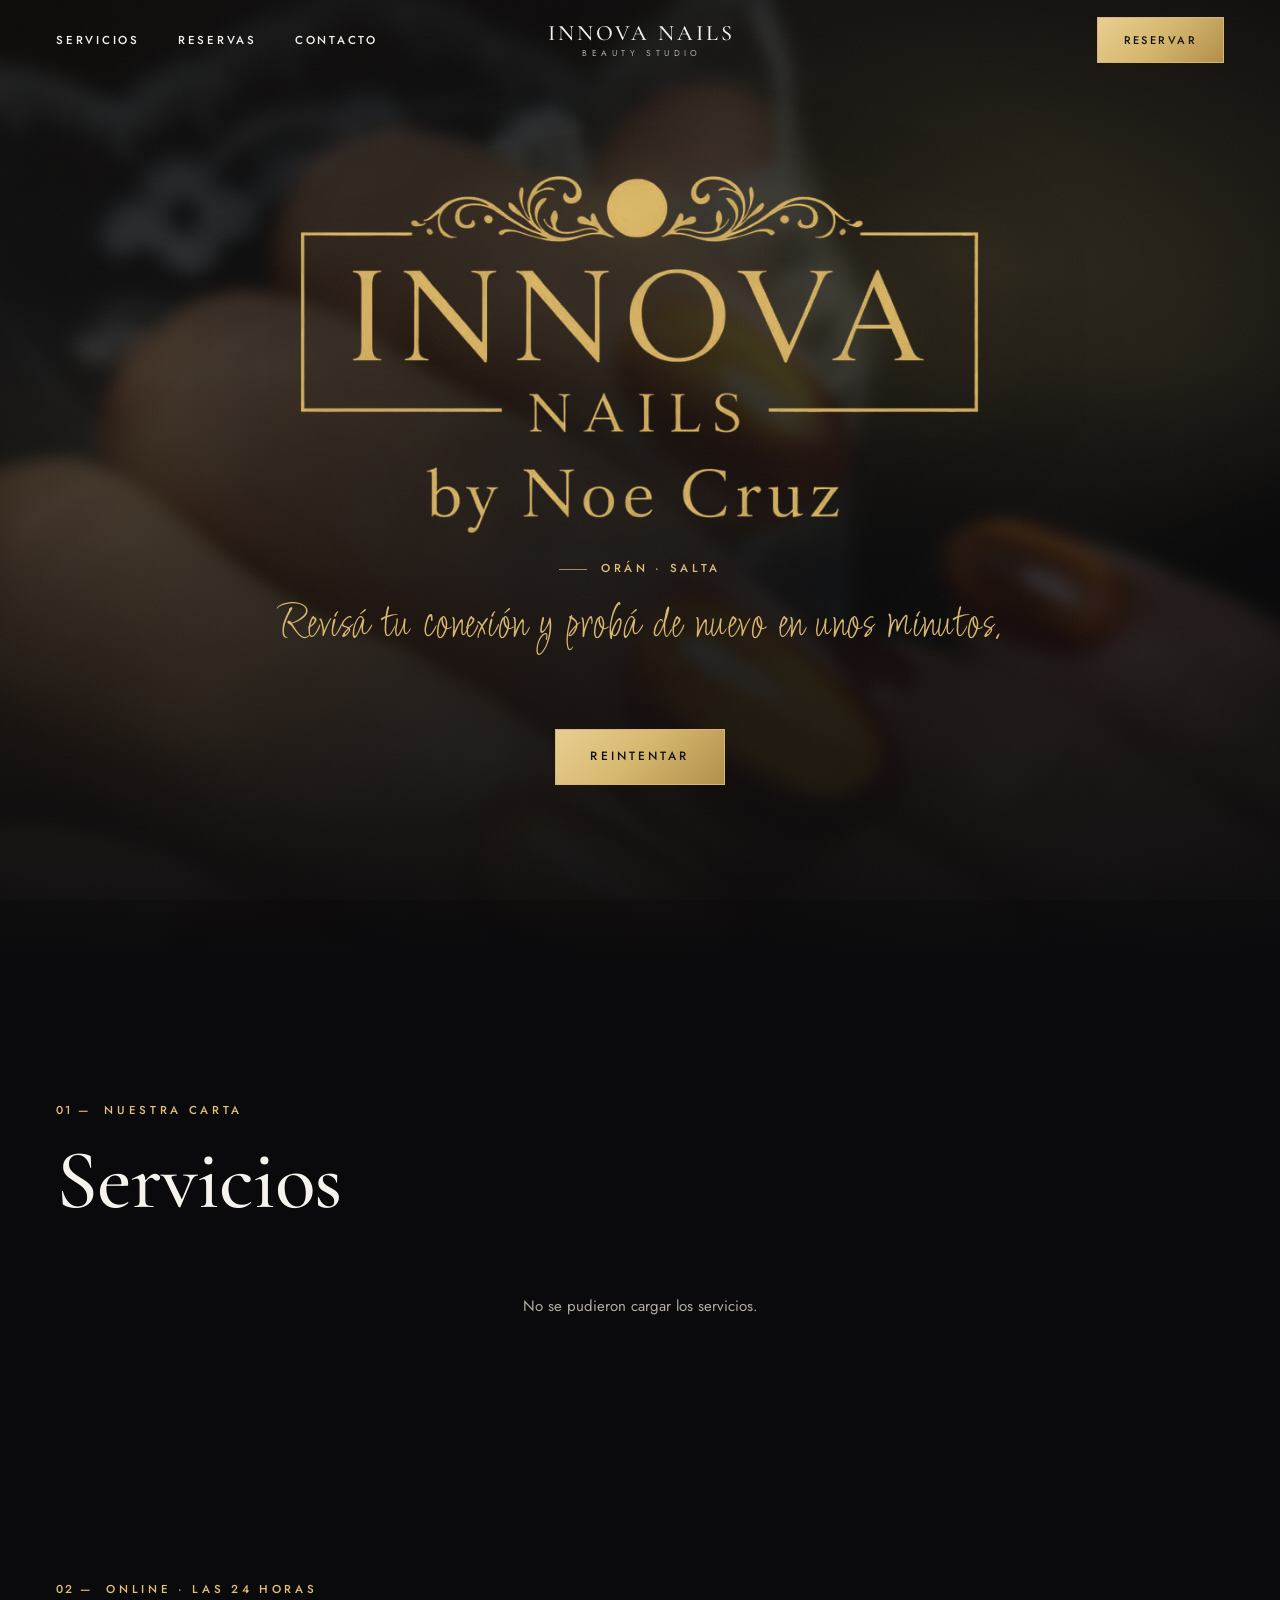
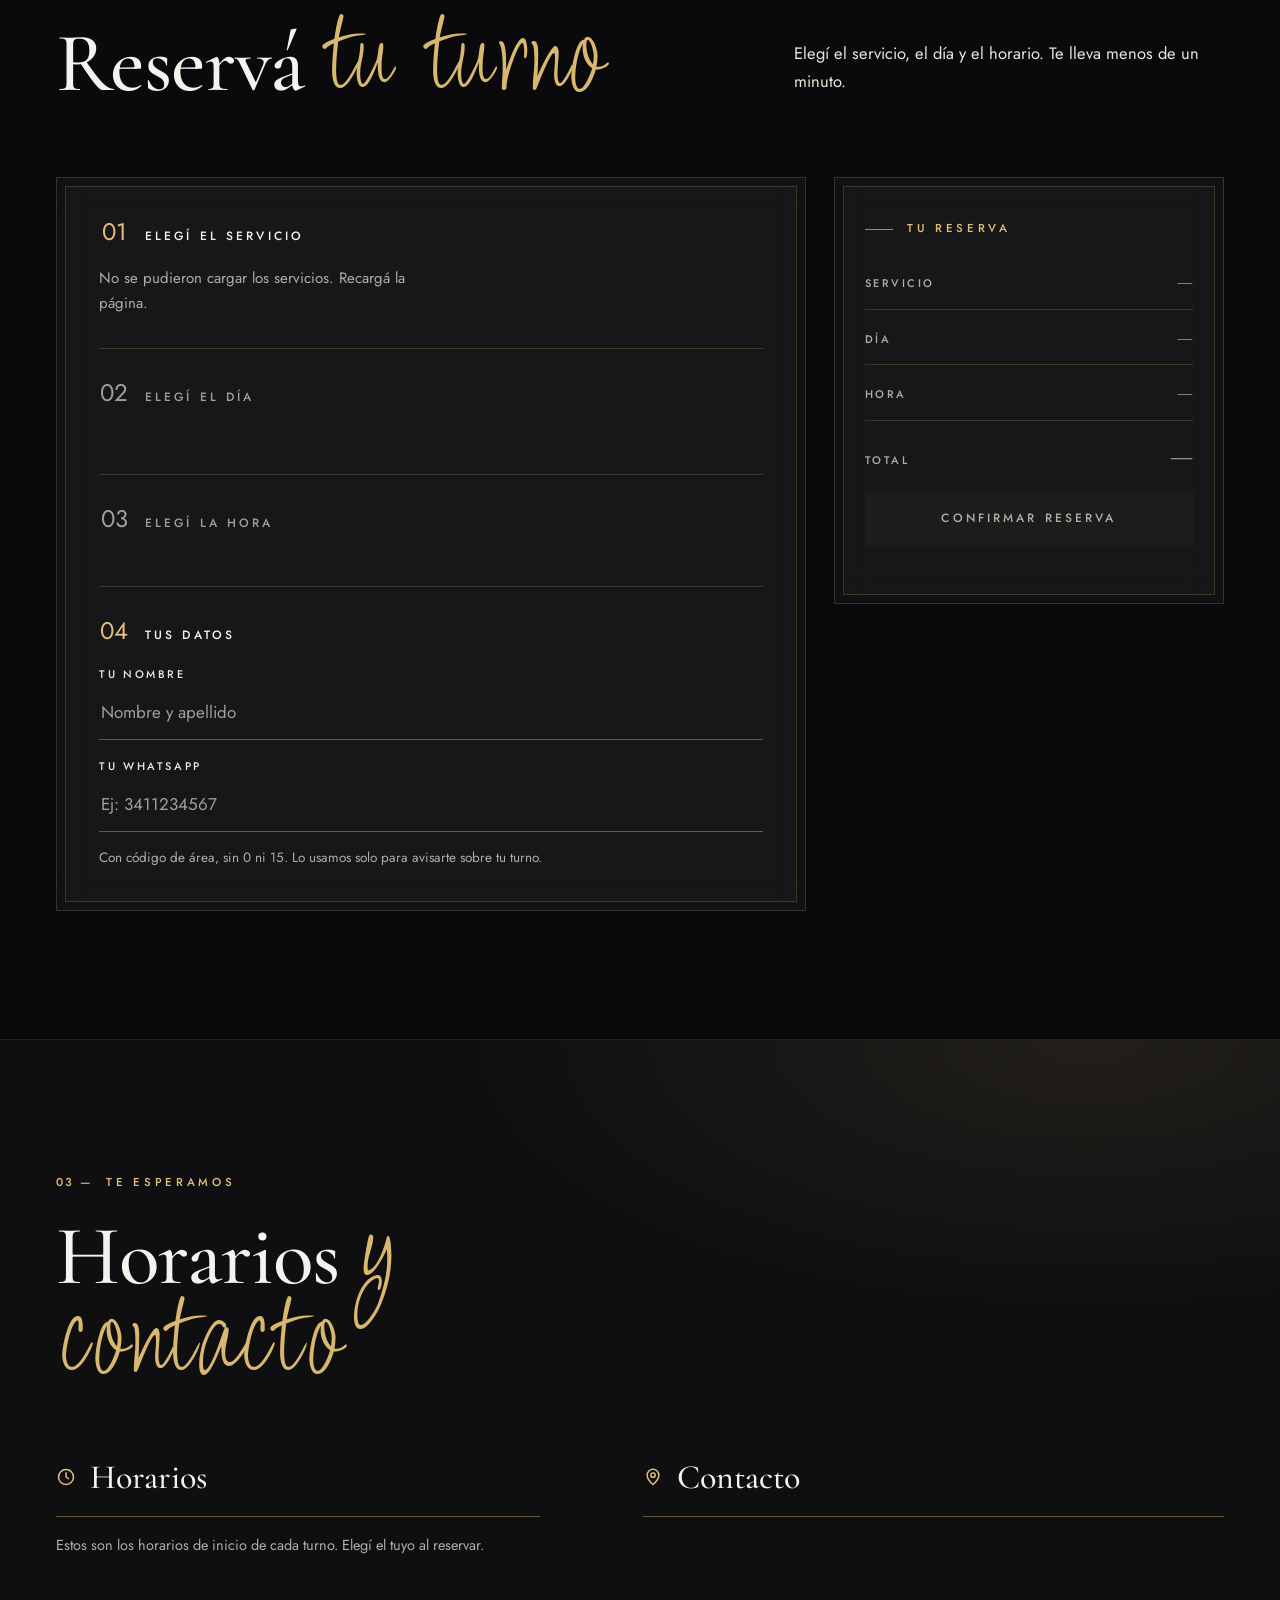
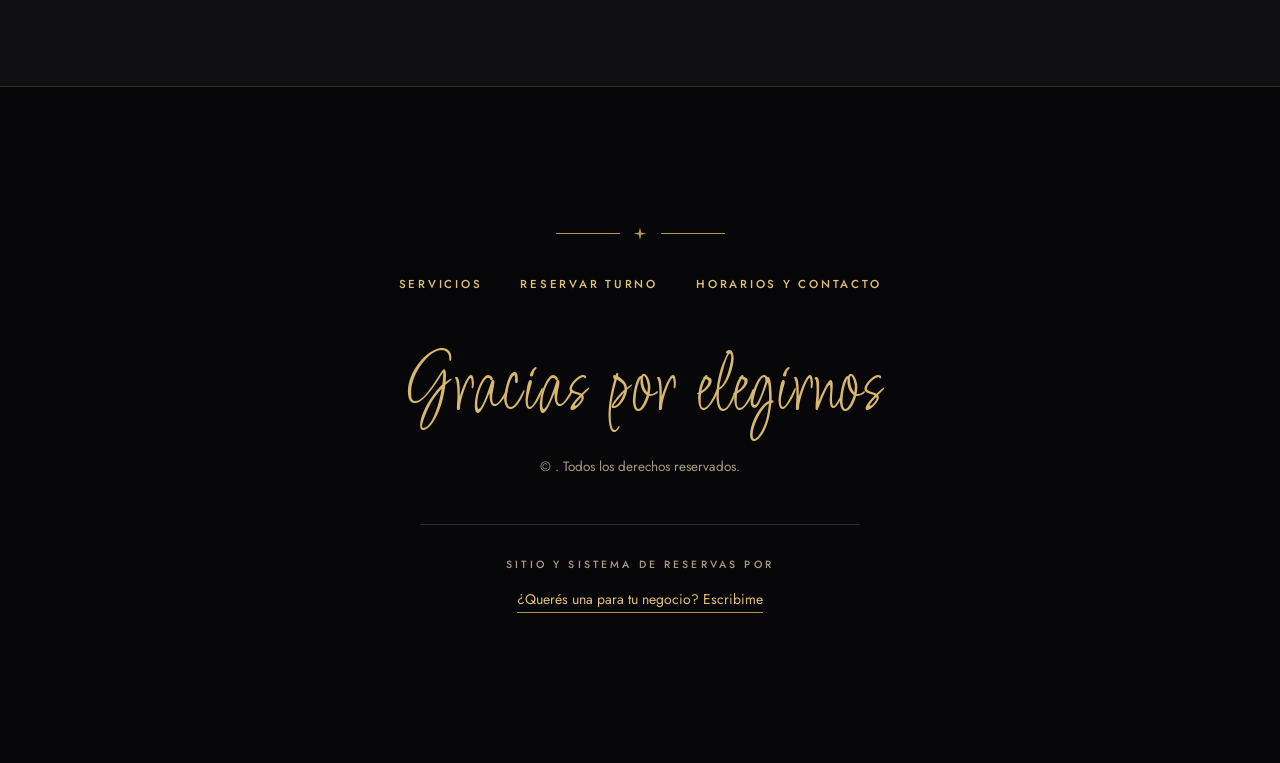
==== commit 8ef0ec72: "Codigo y QR en la pantalla de turno reservado" ====
--- a/index.html
+++ b/index.html
@@ -2347,6 +2347,7 @@
         np.appendChild(el("span", "", "Abonás " + (precio ? plata(precio) + " " : "") + "en efectivo en el local. No tenés que pagar nada ahora."));
         caja.appendChild(np);
       }
+      caja.appendChild(bloqueQR(res.token));
       caja.appendChild(bloqueDiseno(res.servicio, !!res.con_remocion, resumen.split(" a las ")[0], hora, nombre.split(" ")[0]));
 
       const acciones = el("div", "acciones");
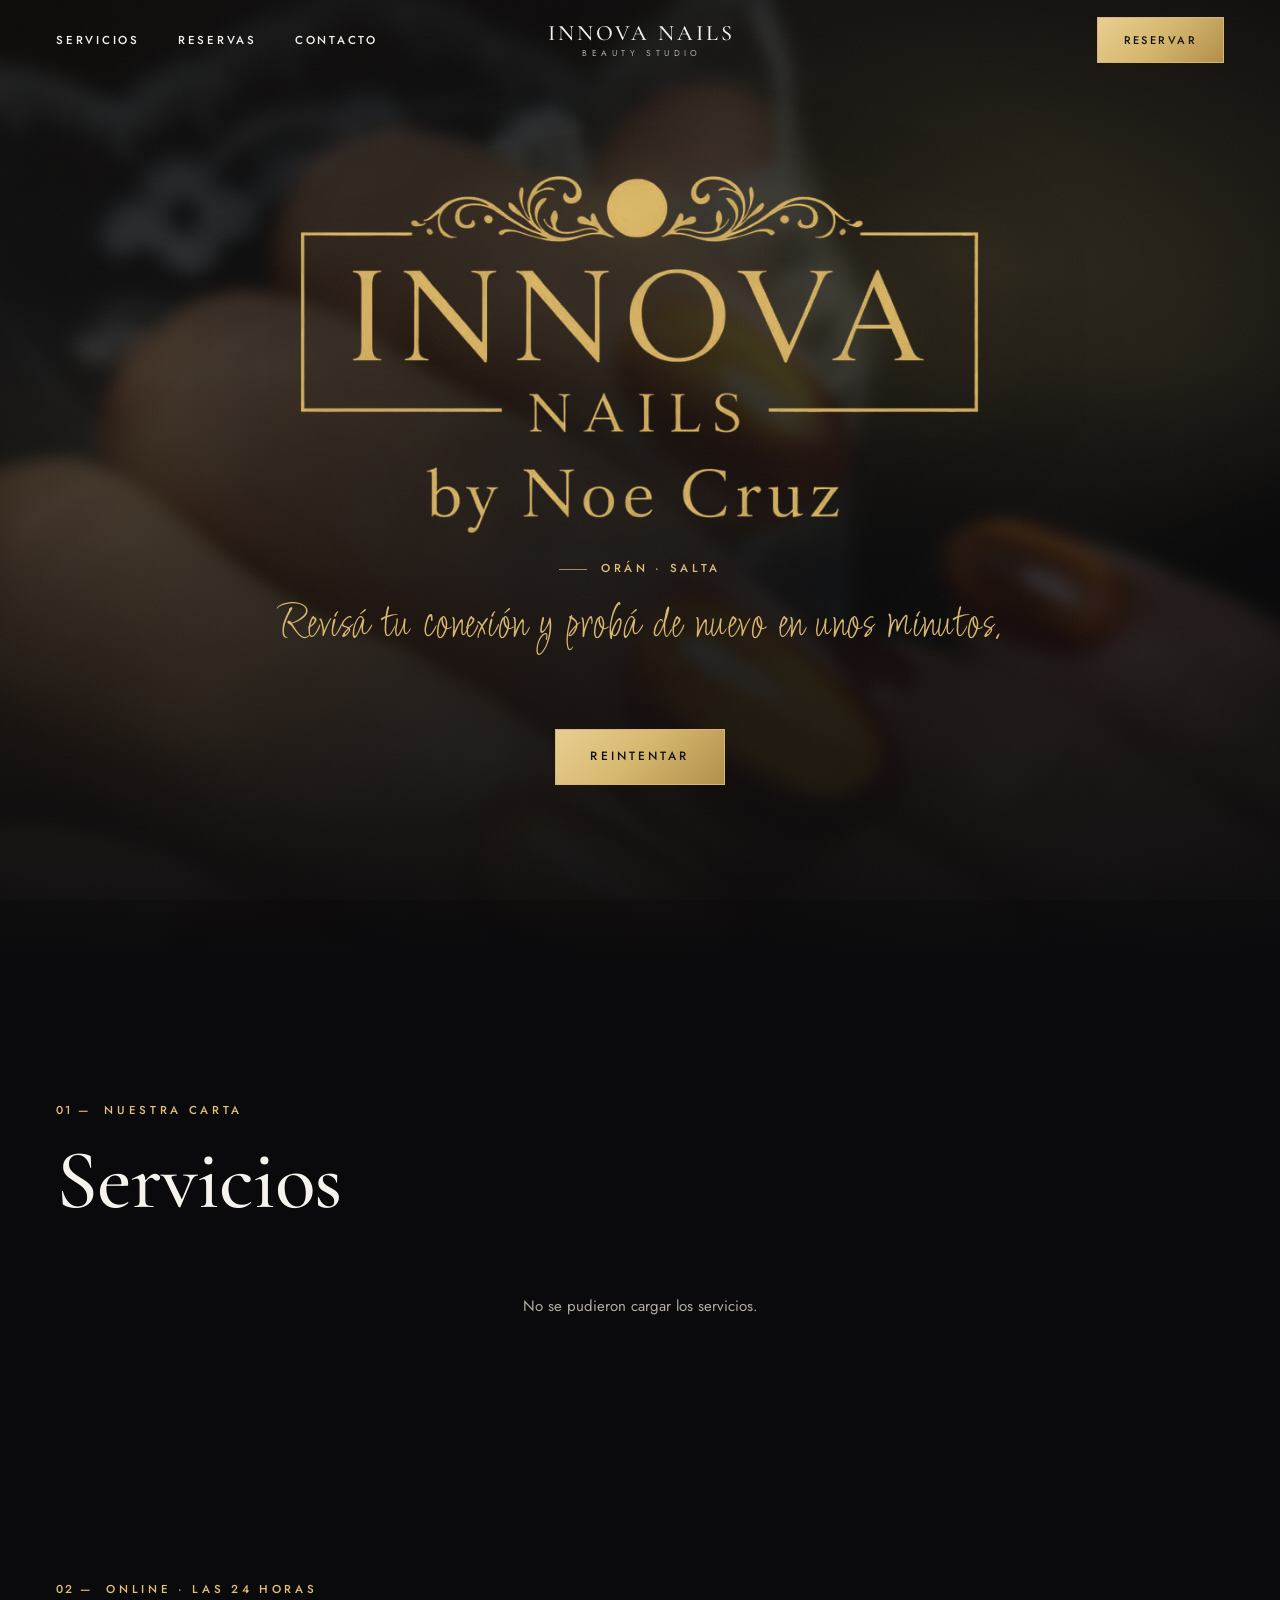
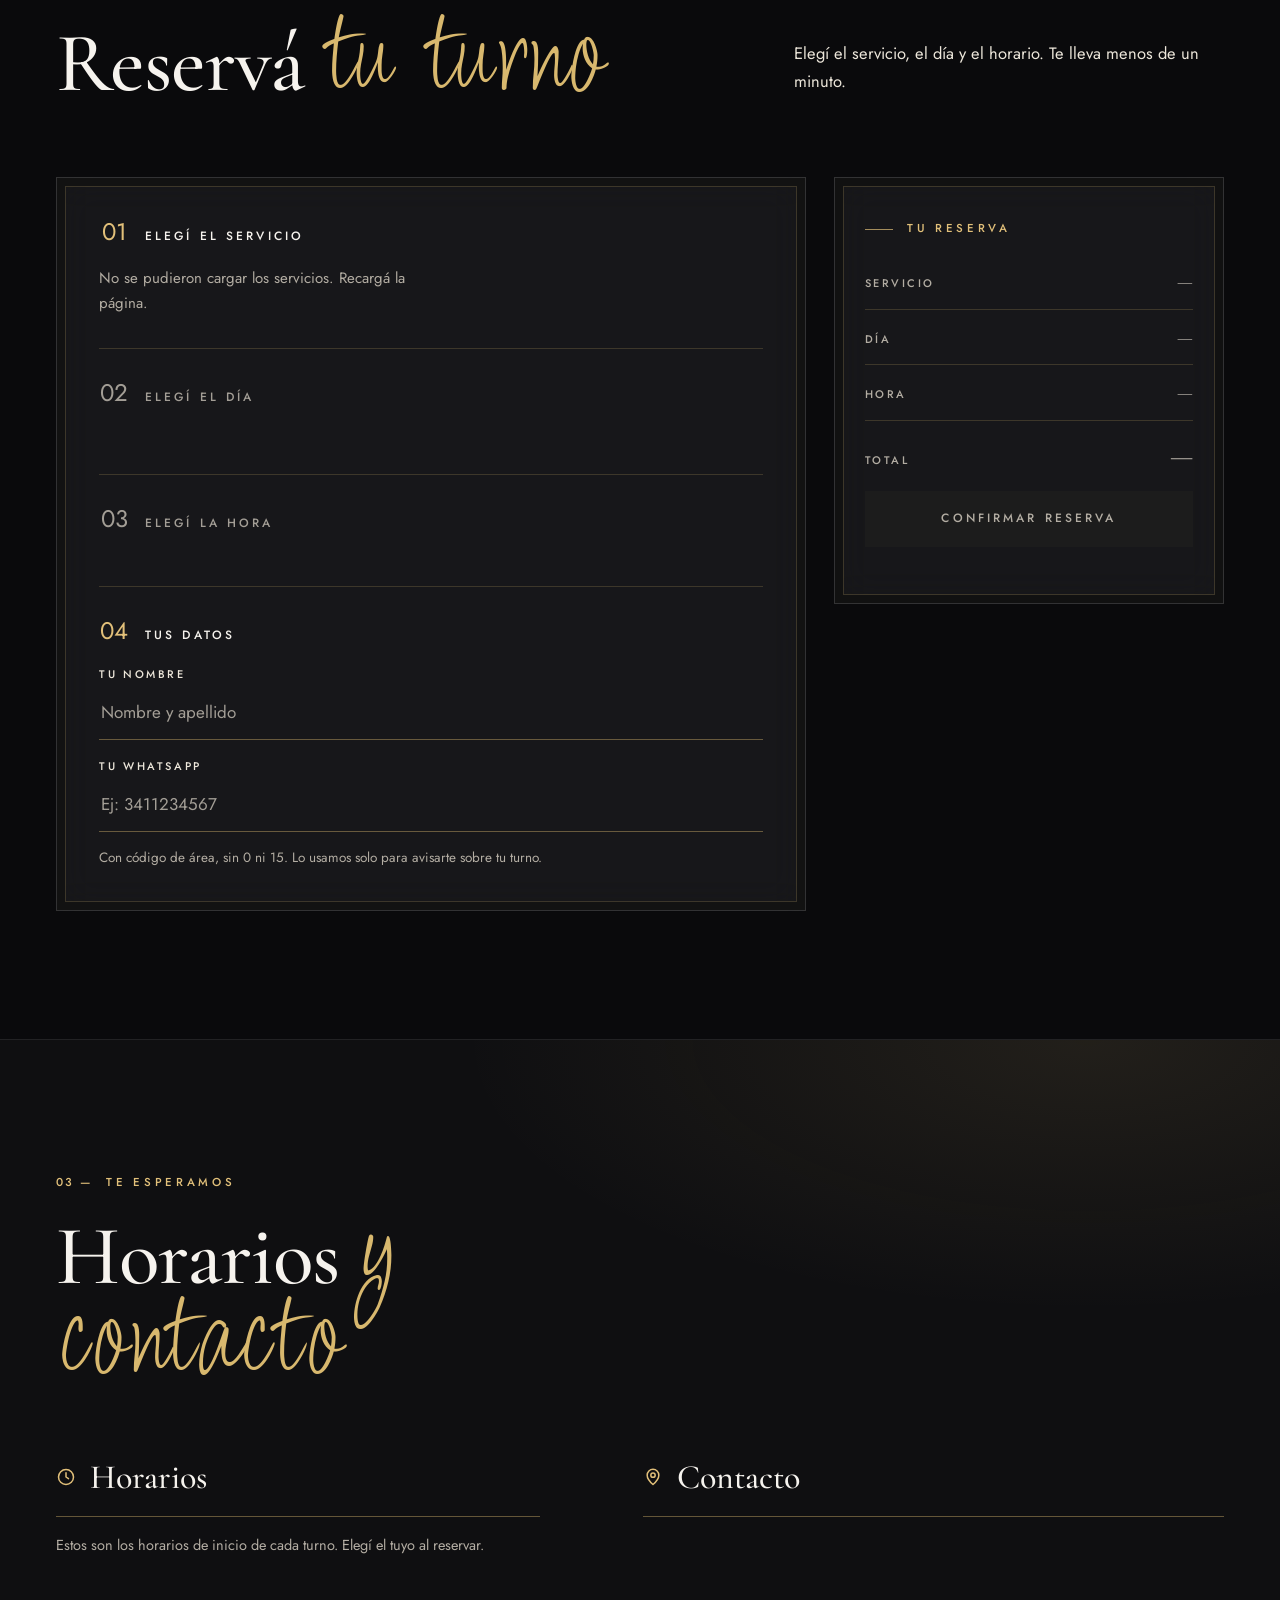
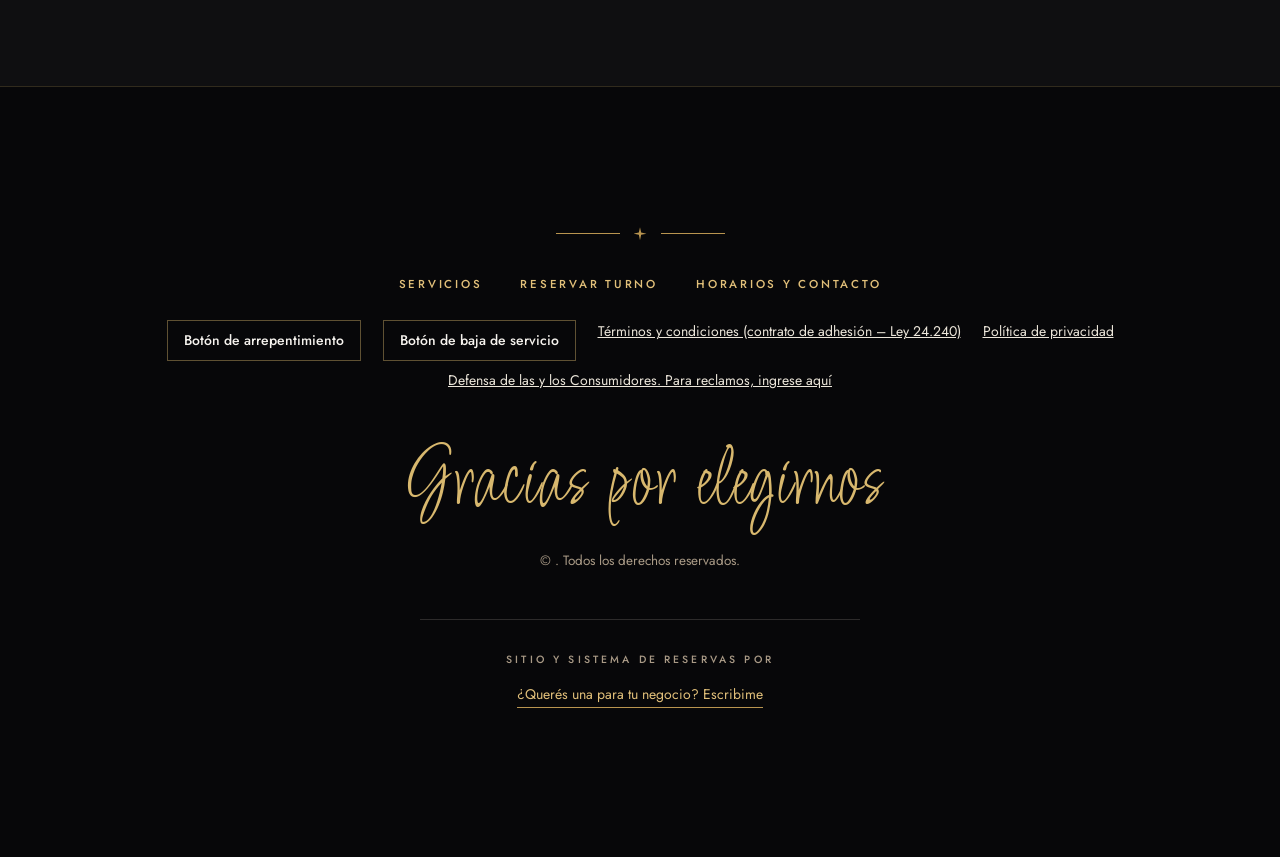
==== commit 3eaffc10: "Devolucion de 10 dias, boton de arrepentimiento, terminos y privacidad" ====
--- a/index.html
+++ b/index.html
@@ -503,6 +503,10 @@
     .info-pago { display: flex; gap: 12px; padding: 14px 16px; background: var(--papel); border: 1px solid var(--linea-2); font-size: 14px; color: var(--cafe); margin: 0 0 18px; line-height: 1.6; }
     .info-pago svg { width: 18px; height: 18px; color: var(--bronce); margin-top: 2px; }
     .falta { text-align: center; font-size: 13.5px; color: var(--suave); margin: 12px 0 0; min-height: 1em; }
+    .pie-legal { display: flex; flex-wrap: wrap; gap: 8px 22px; justify-content: center; margin: 22px 0 6px; font-size: 14px; }
+    .pie-legal a { color: var(--cafe); }
+    .pie-legal a.arrep { color: var(--tinta); font-weight: 500; border: 1px solid var(--linea-2); padding: 8px 16px; text-decoration: none; }
+    .pie-legal a.arrep:hover { border-color: var(--tinta); }
     .politica { font-size: 13.5px; color: var(--suave); text-align: center; margin: 18px 0 0; line-height: 1.65; }
     .mensaje { margin-top: 16px; padding: 14px 16px; font-size: 14.5px; display: flex; gap: 12px; align-items: flex-start; line-height: 1.55; border: 1px solid; }
     .mensaje svg { width: 19px; height: 19px; margin-top: 1px; }
@@ -829,6 +833,26 @@
       .hero .veil { background: radial-gradient(ellipse 55% 60% at 50% 45%, rgba(10, 10, 12, .72), rgba(10, 10, 12, 0) 78%), linear-gradient(180deg, rgba(10, 10, 12, .5) 0%, rgba(10, 10, 12, .2) 38%, rgba(10, 10, 12, .85) 85%, #0a0a0c 100%); } }
   </style>
   <noscript><style>.revelar { opacity: 1; transform: none; }</style></noscript>
+  <style>
+    /* ============ TALLERES ONLINE ============ */
+    .tll-grid { display: grid; grid-template-columns: minmax(0, 1fr); gap: 28px; }
+    @media (min-width: 760px) { .tll-grid { grid-template-columns: repeat(2, minmax(0, 1fr)); } }
+    @media (min-width: 1100px) { .tll-grid { grid-template-columns: repeat(3, minmax(0, 1fr)); } }
+    .tll-card { display: flex; flex-direction: column; background: var(--papel); border: 1px solid var(--linea); }
+    .tll-portada { position: relative; aspect-ratio: 16 / 10; background: var(--arena); overflow: hidden; display: grid; place-items: center; }
+    .tll-portada img { width: 100%; height: 100%; object-fit: cover; display: block; }
+    .tll-portada.vacia::before { content: ""; width: 34px; height: 34px; background: var(--oro-fino); clip-path: polygon(50% 0, 62% 38%, 100% 50%, 62% 62%, 50% 100%, 38% 62%, 0 50%, 38% 38%); }
+    .tll-info { display: flex; flex-direction: column; gap: 12px; padding: 24px 24px 26px; flex: 1; }
+    .tll-info h3 { font: 400 clamp(24px, 2.6vw, 30px)/1.15 var(--display); overflow-wrap: anywhere; }
+    .tll-desc { margin: 0; color: var(--cafe); font-size: 15.5px; line-height: 1.6; }
+    .tll-datos { margin: 0; padding: 0; list-style: none; display: grid; gap: 4px; font: 500 11px/1.5 var(--sans); letter-spacing: .18em; text-transform: uppercase; color: var(--suave); }
+    .tll-meta { margin-top: auto; padding-top: 16px; border-top: 1px solid var(--linea); display: flex; align-items: center; justify-content: space-between; gap: 14px; flex-wrap: wrap; }
+    .tll-precio { font: 400 clamp(24px, 2.6vw, 30px)/1 var(--display); color: var(--tinta); white-space: nowrap; font-variant-numeric: lining-nums; }
+    .tll-meta .btn { --alto: 46px; padding: 0 24px; font-size: 11px; }
+    .tll-valor { color: var(--bronce); }
+    .tll-pie { margin: 32px 0 0; text-align: center; font-size: 14.5px; color: var(--suave); }
+    .tll-pie a { color: var(--bronce); }
+  </style>
 </head>
 <body>
   <a class="saltar" href="#reservas">Ir a reservar un turno</a>
@@ -842,6 +866,7 @@
         </button>
         <nav class="nav-links" aria-label="Secciones">
           <a href="#servicios">Servicios</a>
+          <a href="#talleres" data-talleres hidden>Talleres</a>
           <a href="#seccionGaleria" data-galeria hidden>Galería</a>
           <a href="#reservas">Reservas</a>
           <a href="#contacto">Contacto</a>
@@ -859,6 +884,7 @@
   <div class="menu-movil" id="menuMovil" hidden>
     <nav aria-label="Menú principal">
       <a href="#servicios">Servicios</a>
+      <a href="#talleres" data-talleres hidden>Talleres</a>
       <a href="#seccionGaleria" data-galeria hidden>Galería</a>
       <a href="#reservas">Reservas</a>
       <a href="#contacto">Horarios y contacto</a>
@@ -913,6 +939,18 @@
         <div class="srv-grid revelar" id="listaServicios">
           <span class="esq esq-fila"></span><span class="esq esq-fila"></span><span class="esq esq-fila"></span><span class="esq esq-fila"></span>
         </div>
+      </div>
+    </section>
+
+    <!-- ============ TALLERES ONLINE (aparece sola cuando hay talleres activos en el panel) ============ -->
+    <section class="seccion banda" id="talleres" hidden aria-labelledby="talleresTitulo">
+      <div class="wrap">
+        <header class="titulo-seccion revelar">
+          <div><span class="eyebrow">Formación online</span><h2 id="talleresTitulo">Talleres <em>online</em></h2></div>
+          <p>Clases en video para iniciarte desde cero en el mundo de la manicuría. Estudiás a tu ritmo, desde cualquier lugar del país.</p>
+        </header>
+        <div class="tll-grid" id="listaTalleres"></div>
+        <p class="tll-pie"><a href="aula.html">¿Ya compraste un taller? Entrá a tu aula</a></p>
       </div>
     </section>
 
@@ -1049,9 +1087,17 @@
       <div class="orn" aria-hidden="true"><i></i><b></b><i></i></div>
       <div class="pie-links">
         <a href="#servicios">Servicios</a>
+        <a href="#talleres" data-talleres hidden>Talleres</a>
         <a href="#reservas">Reservar turno</a>
         <a href="#contacto">Horarios y contacto</a>
       </div>
+      <nav class="pie-legal" aria-label="Información legal">
+        <a class="arrep" href="arrepentimiento.html">Botón de arrepentimiento</a>
+        <a class="arrep" href="arrepentimiento.html?tipo=baja" >Botón de baja de servicio</a>
+        <a href="terminos.html">Términos y condiciones (contrato de adhesión – Ley 24.240)</a>
+        <a href="privacidad.html">Política de privacidad</a>
+        <a href="https://www.argentina.gob.ar/produccion/defensadelconsumidor/formulario" target="_blank" rel="noopener">Defensa de las y los Consumidores. Para reclamos, ingrese aquí</a>
+      </nav>
       <div class="pie-gracias">Gracias por elegirnos</div>
       <div class="pie-copy">© <span id="anio"></span> <span id="pieNombre2"></span>. Todos los derechos reservados.</div>
       <div class="firma">
@@ -2844,5 +2890,70 @@
 
     iniciar();
   </script>
+  <script>
+    // ---------- Talleres online: la sección y sus links aparecen solos si hay talleres activos ----------
+    (async function () {
+      try {
+        const r = await fetch(SUPABASE_URL + "/rest/v1/cursos?select=id,slug,nombre,descripcion,portada_url,precio,acceso_dias&activo=eq.true&order=orden.asc,id.asc", {
+          headers: { "apikey": SUPABASE_KEY }
+        });
+        if (!r.ok) return;                                   // si todavía no existen los talleres, no se muestra nada
+        const lista = await r.json();
+        if (!Array.isArray(lista) || !lista.length) return;
+
+        function duracion(dias) {
+          dias = Number(dias);
+          if (dias >= 30 && dias % 30 === 0) { const m = dias / 30; return m + (m === 1 ? " mes" : " meses"); }
+          return dias + " días";
+        }
+        // Promedio de opiniones de cada taller (si todavía no existe en la base, simplemente no se muestra)
+        const val = {};
+        try {
+          const rv = await fetch(SUPABASE_URL + "/rest/v1/rpc/cursos_valoracion", {
+            method: "POST", headers: { "apikey": SUPABASE_KEY, "Content-Type": "application/json" }, body: "{}"
+          });
+          if (rv.ok) (await rv.json()).forEach(function (v) { val[v.curso_id] = v; });
+        } catch (e) { /* sin valoraciones */ }
+        const cont = $("listaTalleres");
+        cont.replaceChildren();
+        lista.forEach(function (c) {
+          const card = el("article", "tll-card");
+          const portada = el("div", "tll-portada");
+          if (/^(https:\/\/|assets\/)/.test(c.portada_url || "")) {
+            const img = document.createElement("img");
+            img.src = c.portada_url; img.alt = ""; img.loading = "lazy"; img.decoding = "async";
+            img.onerror = function () { img.remove(); portada.classList.add("vacia"); };
+            portada.appendChild(img);
+          } else {
+            portada.classList.add("vacia");
+          }
+          const info = el("div", "tll-info");
+          info.appendChild(el("h3", "", c.nombre));
+          if (c.descripcion) info.appendChild(el("p", "tll-desc", c.descripcion));
+          const datos = el("ul", "tll-datos");
+          const v = val[c.id];
+          if (v && Number(v.cantidad) > 0) {
+            const li = el("li", "tll-valor", "★ " + String(v.promedio).replace(".", ",") + " · " + v.cantidad + (Number(v.cantidad) === 1 ? " opinión" : " opiniones"));
+            datos.appendChild(li);
+          }
+          datos.appendChild(el("li", "", "Clases en video + material"));
+          datos.appendChild(el("li", "", "Acceso por " + duracion(c.acceso_dias)));
+          datos.appendChild(el("li", "", "Certificado al terminar"));
+          info.appendChild(datos);
+          const meta = el("div", "tll-meta");
+          meta.appendChild(el("span", "tll-precio", plata(c.precio)));
+          const a = el("a", "btn btn-oro", "Ver taller");
+          a.href = "aula.html?curso=" + encodeURIComponent(c.slug);
+          meta.appendChild(a);
+          info.appendChild(meta);
+          card.appendChild(portada);
+          card.appendChild(info);
+          cont.appendChild(card);
+        });
+        $("talleres").hidden = false;
+        document.querySelectorAll("[data-talleres]").forEach(function (x) { x.hidden = false; });
+      } catch (e) { /* sin conexión o sin talleres: la página sigue igual */ }
+    })();
+  </script>
 </body>
 </html>
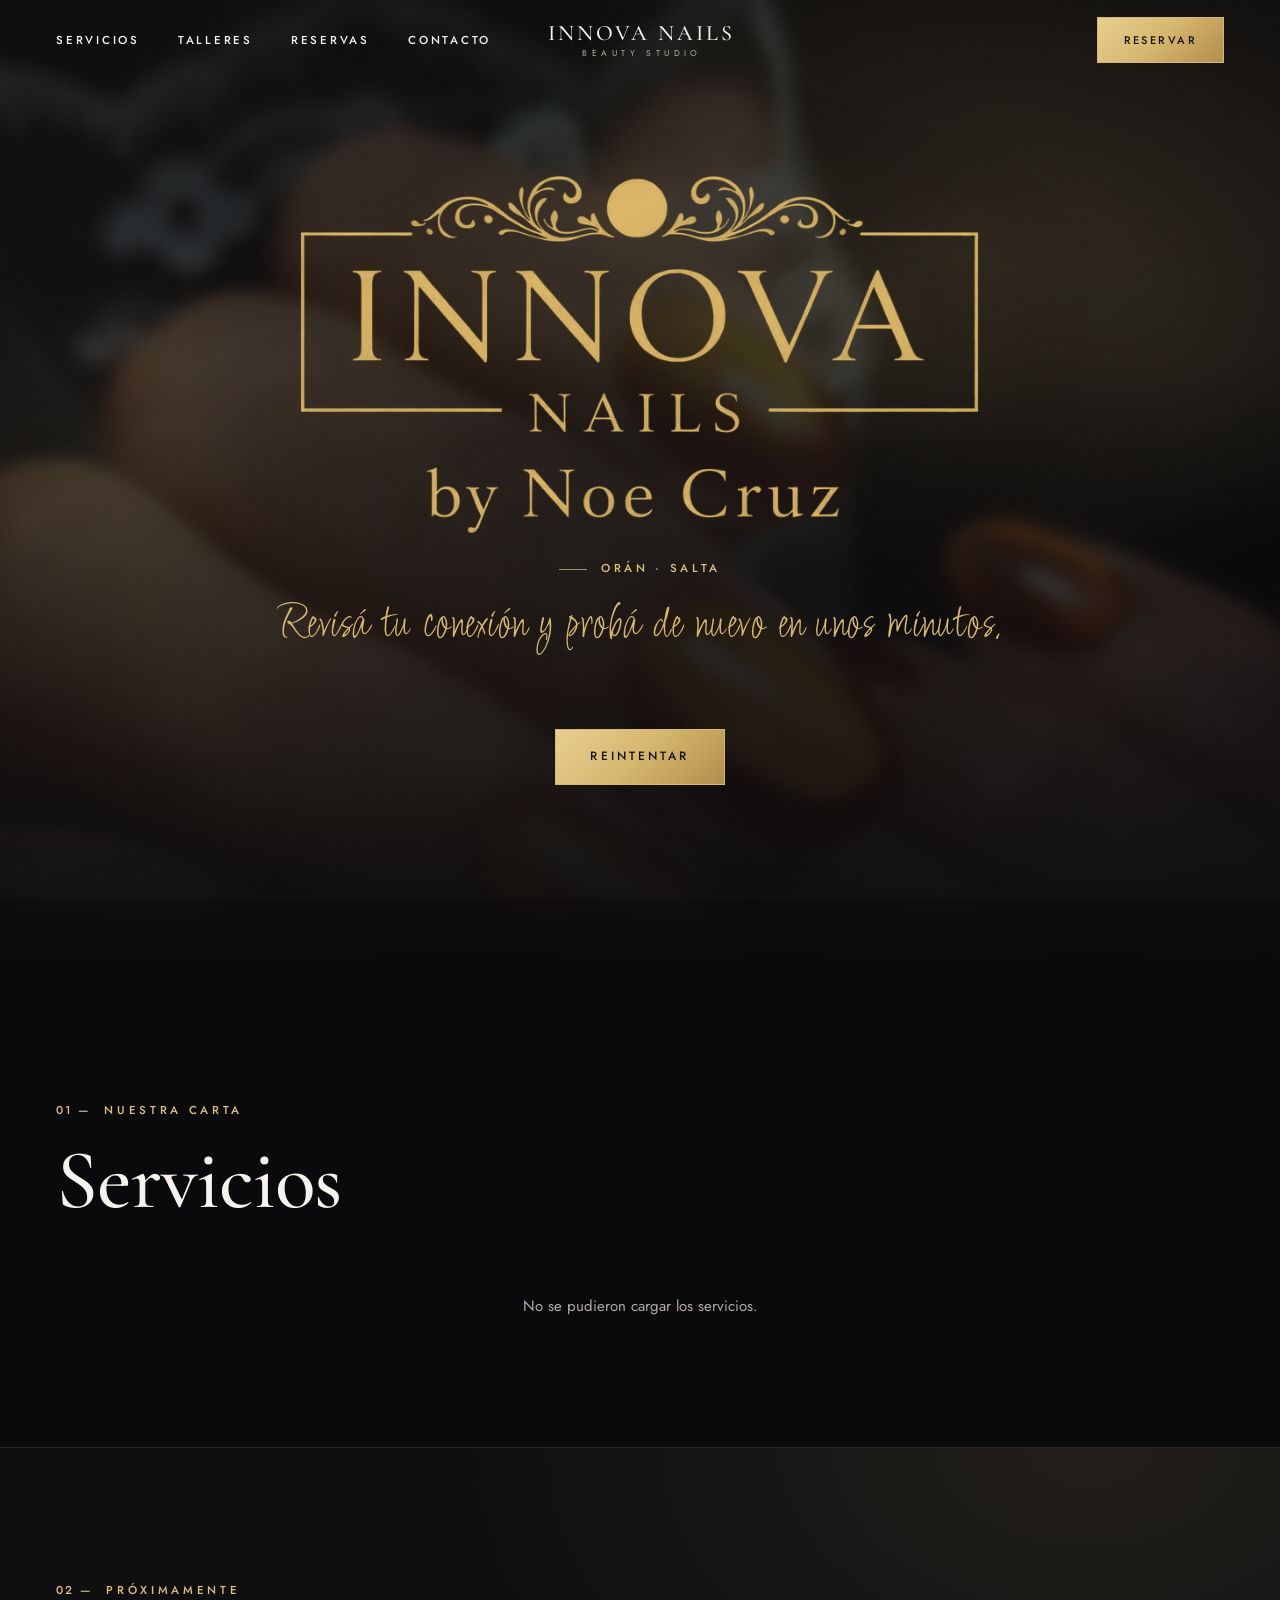
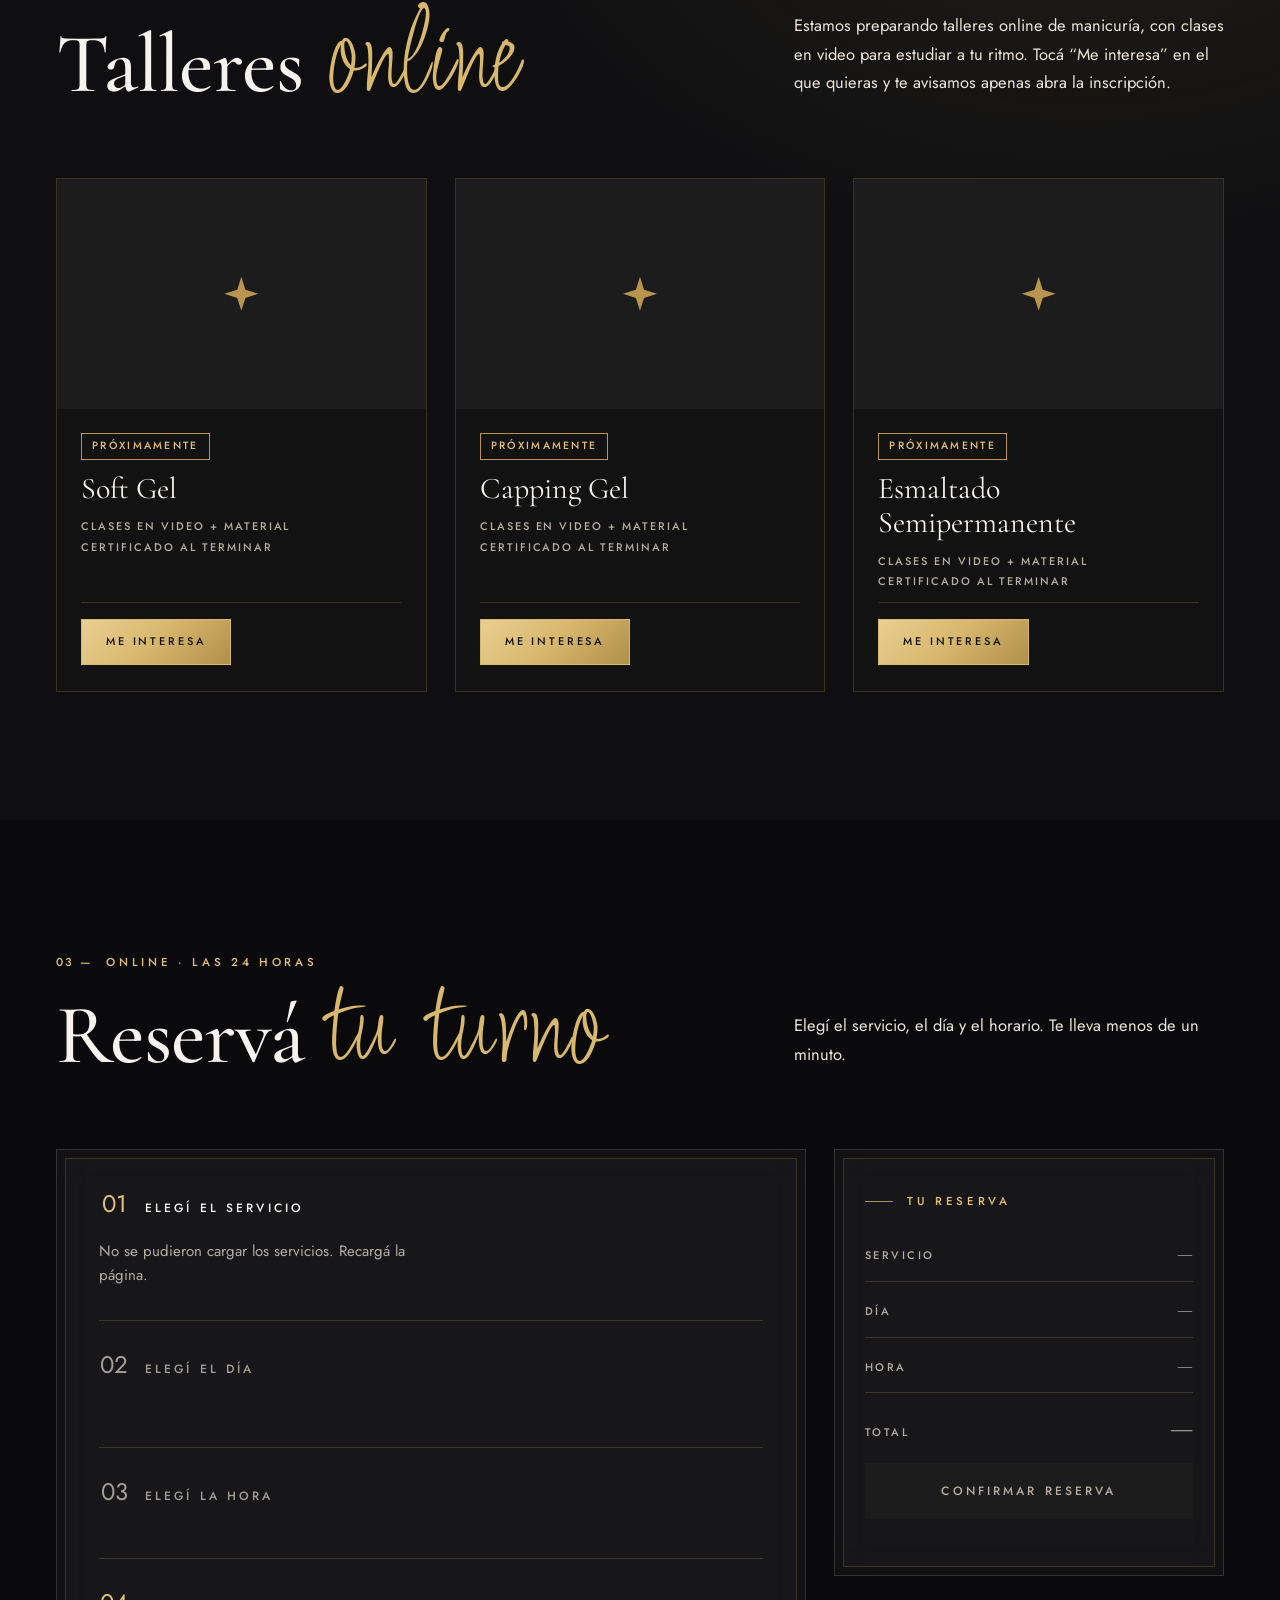
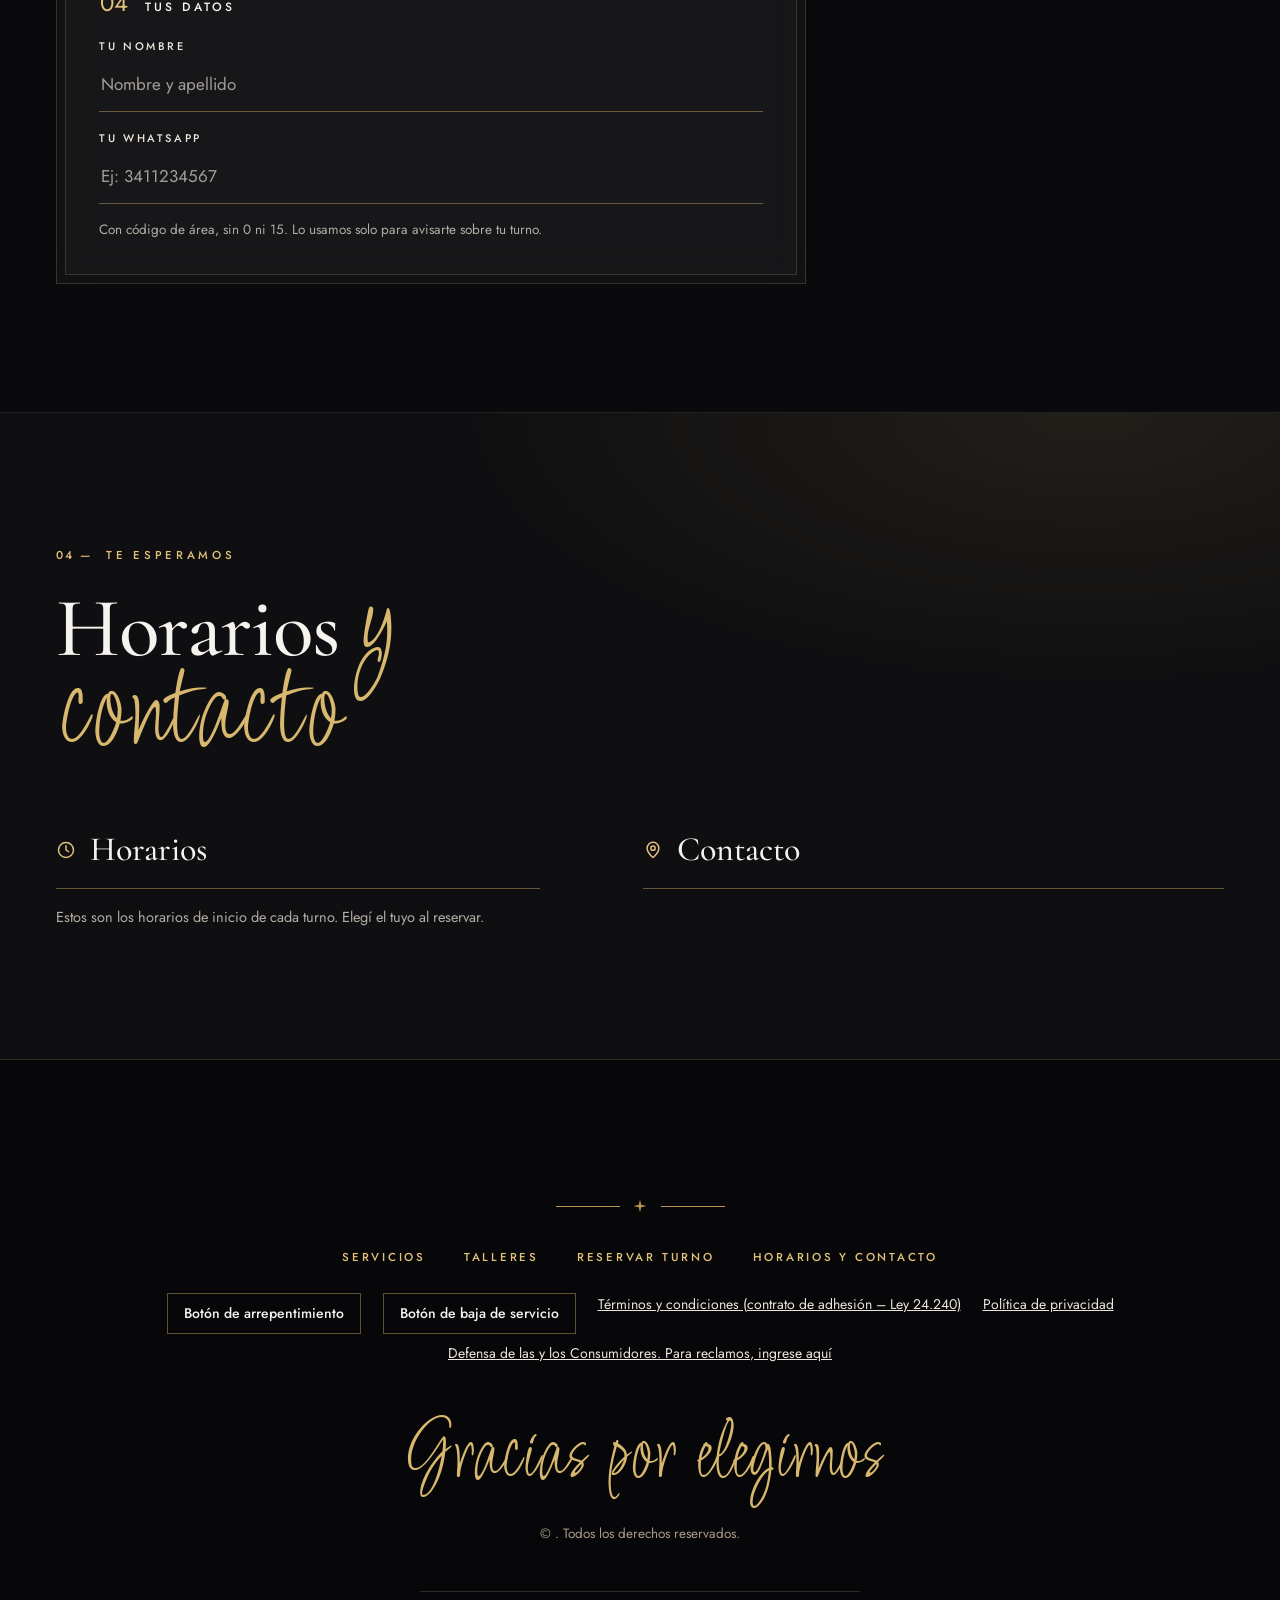
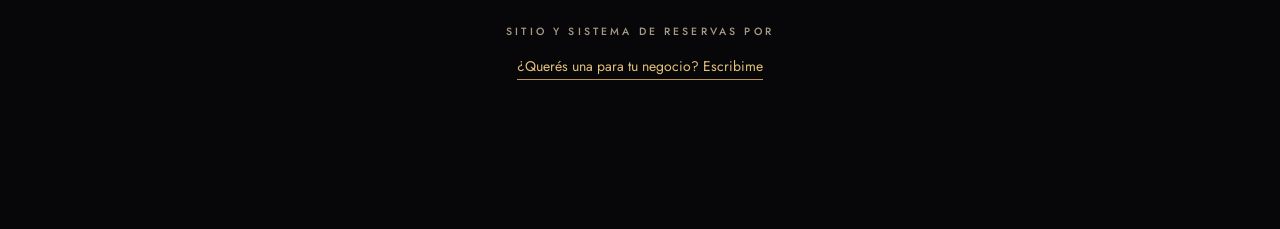
==== commit ae00743f: "Talleres: seccion Proximamente con boton Me interesa y contador de interes" ====
--- a/index.html
+++ b/index.html
@@ -852,6 +852,13 @@
     .tll-valor { color: var(--bronce); }
     .tll-pie { margin: 32px 0 0; text-align: center; font-size: 14.5px; color: var(--suave); }
     .tll-pie a { color: var(--bronce); }
+    .tll-soon { align-self: flex-start; font: 500 10.5px/1 var(--sans); letter-spacing: .22em; text-transform: uppercase; color: var(--bronce); border: 1px solid var(--oro-fino); padding: 7px 10px; }
+    .tll-form { display: grid; gap: 10px; width: 100%; }
+    .tll-form input { width: 100%; height: 46px; padding: 0 14px; border: 1px solid var(--linea); background: var(--marfil); font: 400 15px var(--sans); color: var(--tinta); }
+    .tll-form small { color: var(--suave); font-size: 12.5px; line-height: 1.5; }
+    .tll-form small a { color: var(--bronce); }
+    .tll-gracias { margin: 0; color: var(--bronce); font-size: 15px; line-height: 1.5; }
+    .tll-err { margin: 0; color: #9a3b2e; font-size: 13.5px; }
   </style>
 </head>
 <body>
@@ -866,7 +873,7 @@
         </button>
         <nav class="nav-links" aria-label="Secciones">
           <a href="#servicios">Servicios</a>
-          <a href="#talleres" data-talleres hidden>Talleres</a>
+          <a href="#talleres">Talleres</a>
           <a href="#seccionGaleria" data-galeria hidden>Galería</a>
           <a href="#reservas">Reservas</a>
           <a href="#contacto">Contacto</a>
@@ -884,7 +891,7 @@
   <div class="menu-movil" id="menuMovil" hidden>
     <nav aria-label="Menú principal">
       <a href="#servicios">Servicios</a>
-      <a href="#talleres" data-talleres hidden>Talleres</a>
+      <a href="#talleres">Talleres</a>
       <a href="#seccionGaleria" data-galeria hidden>Galería</a>
       <a href="#reservas">Reservas</a>
       <a href="#contacto">Horarios y contacto</a>
@@ -943,14 +950,14 @@
     </section>
 
     <!-- ============ TALLERES ONLINE (aparece sola cuando hay talleres activos en el panel) ============ -->
-    <section class="seccion banda" id="talleres" hidden aria-labelledby="talleresTitulo">
+    <section class="seccion banda" id="talleres" aria-labelledby="talleresTitulo">
       <div class="wrap">
         <header class="titulo-seccion revelar">
-          <div><span class="eyebrow">Formación online</span><h2 id="talleresTitulo">Talleres <em>online</em></h2></div>
-          <p>Clases en video para iniciarte desde cero en el mundo de la manicuría. Estudiás a tu ritmo, desde cualquier lugar del país.</p>
+          <div><span class="eyebrow" id="talleresEyebrow">Próximamente</span><h2 id="talleresTitulo">Talleres <em>online</em></h2></div>
+          <p id="talleresTexto">Estamos preparando talleres online de manicuría, con clases en video para estudiar a tu ritmo. Tocá “Me interesa” en el que quieras y te avisamos apenas abra la inscripción.</p>
         </header>
         <div class="tll-grid" id="listaTalleres"></div>
-        <p class="tll-pie"><a href="aula.html">¿Ya compraste un taller? Entrá a tu aula</a></p>
+        <p class="tll-pie" id="tllPie" hidden><a href="aula.html">¿Ya compraste un taller? Entrá a tu aula</a></p>
       </div>
     </section>
 
@@ -1087,7 +1094,7 @@
       <div class="orn" aria-hidden="true"><i></i><b></b><i></i></div>
       <div class="pie-links">
         <a href="#servicios">Servicios</a>
-        <a href="#talleres" data-talleres hidden>Talleres</a>
+        <a href="#talleres">Talleres</a>
         <a href="#reservas">Reservar turno</a>
         <a href="#contacto">Horarios y contacto</a>
       </div>
@@ -2892,6 +2899,71 @@
   </script>
   <script>
     // ---------- Talleres online: la sección y sus links aparecen solos si hay talleres activos ----------
+    const PROXIMOS = [
+      { slug: "soft-gel", nombre: "Soft Gel" },
+      { slug: "capping-gel", nombre: "Capping Gel" },
+      { slug: "esmaltado-semipermanente", nombre: "Esmaltado Semipermanente" }
+    ];
+    function yaAnotado(slug) { try { return (JSON.parse(localStorage.getItem("tll_interes") || "[]")).indexOf(slug) >= 0; } catch (e) { return false; } }
+    function marcarAnotado(slug) { try { const l = JSON.parse(localStorage.getItem("tll_interes") || "[]"); if (l.indexOf(slug) < 0) l.push(slug); localStorage.setItem("tll_interes", JSON.stringify(l)); } catch (e) { /* sin almacenamiento */ } }
+    function pintarProximamente() {
+      const cont = $("listaTalleres");
+      cont.replaceChildren();
+      PROXIMOS.forEach(function (t) {
+        const card = el("article", "tll-card");
+        card.appendChild(el("div", "tll-portada vacia"));
+        const info = el("div", "tll-info");
+        info.appendChild(el("span", "tll-soon", "Próximamente"));
+        info.appendChild(el("h3", "", t.nombre));
+        const datos = el("ul", "tll-datos");
+        datos.appendChild(el("li", "", "Clases en video + material"));
+        datos.appendChild(el("li", "", "Certificado al terminar"));
+        info.appendChild(datos);
+        const meta = el("div", "tll-meta");
+        function gracias() { meta.replaceChildren(el("p", "tll-gracias", "¡Listo! Te anotamos. Gracias por tu interés 💛")); }
+        if (yaAnotado(t.slug)) { gracias(); }
+        else {
+          const b = el("button", "btn btn-oro", "Me interesa");
+          b.type = "button";
+          b.setAttribute("aria-label", "Me interesa el taller " + t.nombre);
+          b.onclick = function () {
+            const f = el("form", "tll-form");
+            const inp = document.createElement("input");
+            inp.type = "text"; inp.maxLength = 120; inp.autocomplete = "off";
+            inp.placeholder = "Tu WhatsApp o mail (opcional)";
+            inp.setAttribute("aria-label", "Tu WhatsApp o mail, opcional, para avisarte del lanzamiento");
+            const ok = el("button", "btn btn-oro", "Anotarme");
+            ok.type = "submit";
+            const nota = el("small", "");
+            nota.appendChild(document.createTextNode("Si lo dejás, solo lo usamos para avisarte del lanzamiento. "));
+            const lk = el("a", "", "Privacidad"); lk.href = "privacidad.html"; nota.appendChild(lk);
+            const err = el("p", "tll-err"); err.hidden = true; err.setAttribute("role", "alert");
+            f.appendChild(inp); f.appendChild(ok); f.appendChild(nota); f.appendChild(err);
+            f.onsubmit = async function (ev) {
+              ev.preventDefault();
+              ok.disabled = true; err.hidden = true;
+              try {
+                const r = await fetch(SUPABASE_URL + "/rest/v1/rpc/interes_registrar", {
+                  method: "POST", headers: { "apikey": SUPABASE_KEY, "Content-Type": "application/json" },
+                  body: JSON.stringify({ p_taller: t.slug, p_contacto: inp.value })
+                });
+                const d = r.ok ? await r.json() : null;
+                if (d && d.ok) { marcarAnotado(t.slug); gracias(); return; }
+                err.textContent = d && d.error === "contacto" ? "Revisá el WhatsApp o el mail, o dejalo vacío." : "No pudimos anotarte ahora. Probá de nuevo en un rato.";
+              } catch (e) { err.textContent = "No pudimos anotarte ahora. Revisá tu conexión y probá de nuevo."; }
+              err.hidden = false; ok.disabled = false;
+            };
+            meta.replaceChildren(f);
+            inp.focus();
+          };
+          meta.appendChild(b);
+        }
+        info.appendChild(meta);
+        card.appendChild(info);
+        cont.appendChild(card);
+      });
+    }
+    pintarProximamente();
     (async function () {
       try {
         const r = await fetch(SUPABASE_URL + "/rest/v1/cursos?select=id,slug,nombre,descripcion,portada_url,precio,acceso_dias&activo=eq.true&order=orden.asc,id.asc", {
@@ -2950,8 +3022,9 @@
           card.appendChild(info);
           cont.appendChild(card);
         });
-        $("talleres").hidden = false;
-        document.querySelectorAll("[data-talleres]").forEach(function (x) { x.hidden = false; });
+        $("talleresEyebrow").textContent = "Formación online";
+        $("talleresTexto").textContent = "Clases en video para iniciarte desde cero en el mundo de la manicuría. Estudiás a tu ritmo, desde cualquier lugar del país.";
+        $("tllPie").hidden = false;
       } catch (e) { /* sin conexión o sin talleres: la página sigue igual */ }
     })();
   </script>
